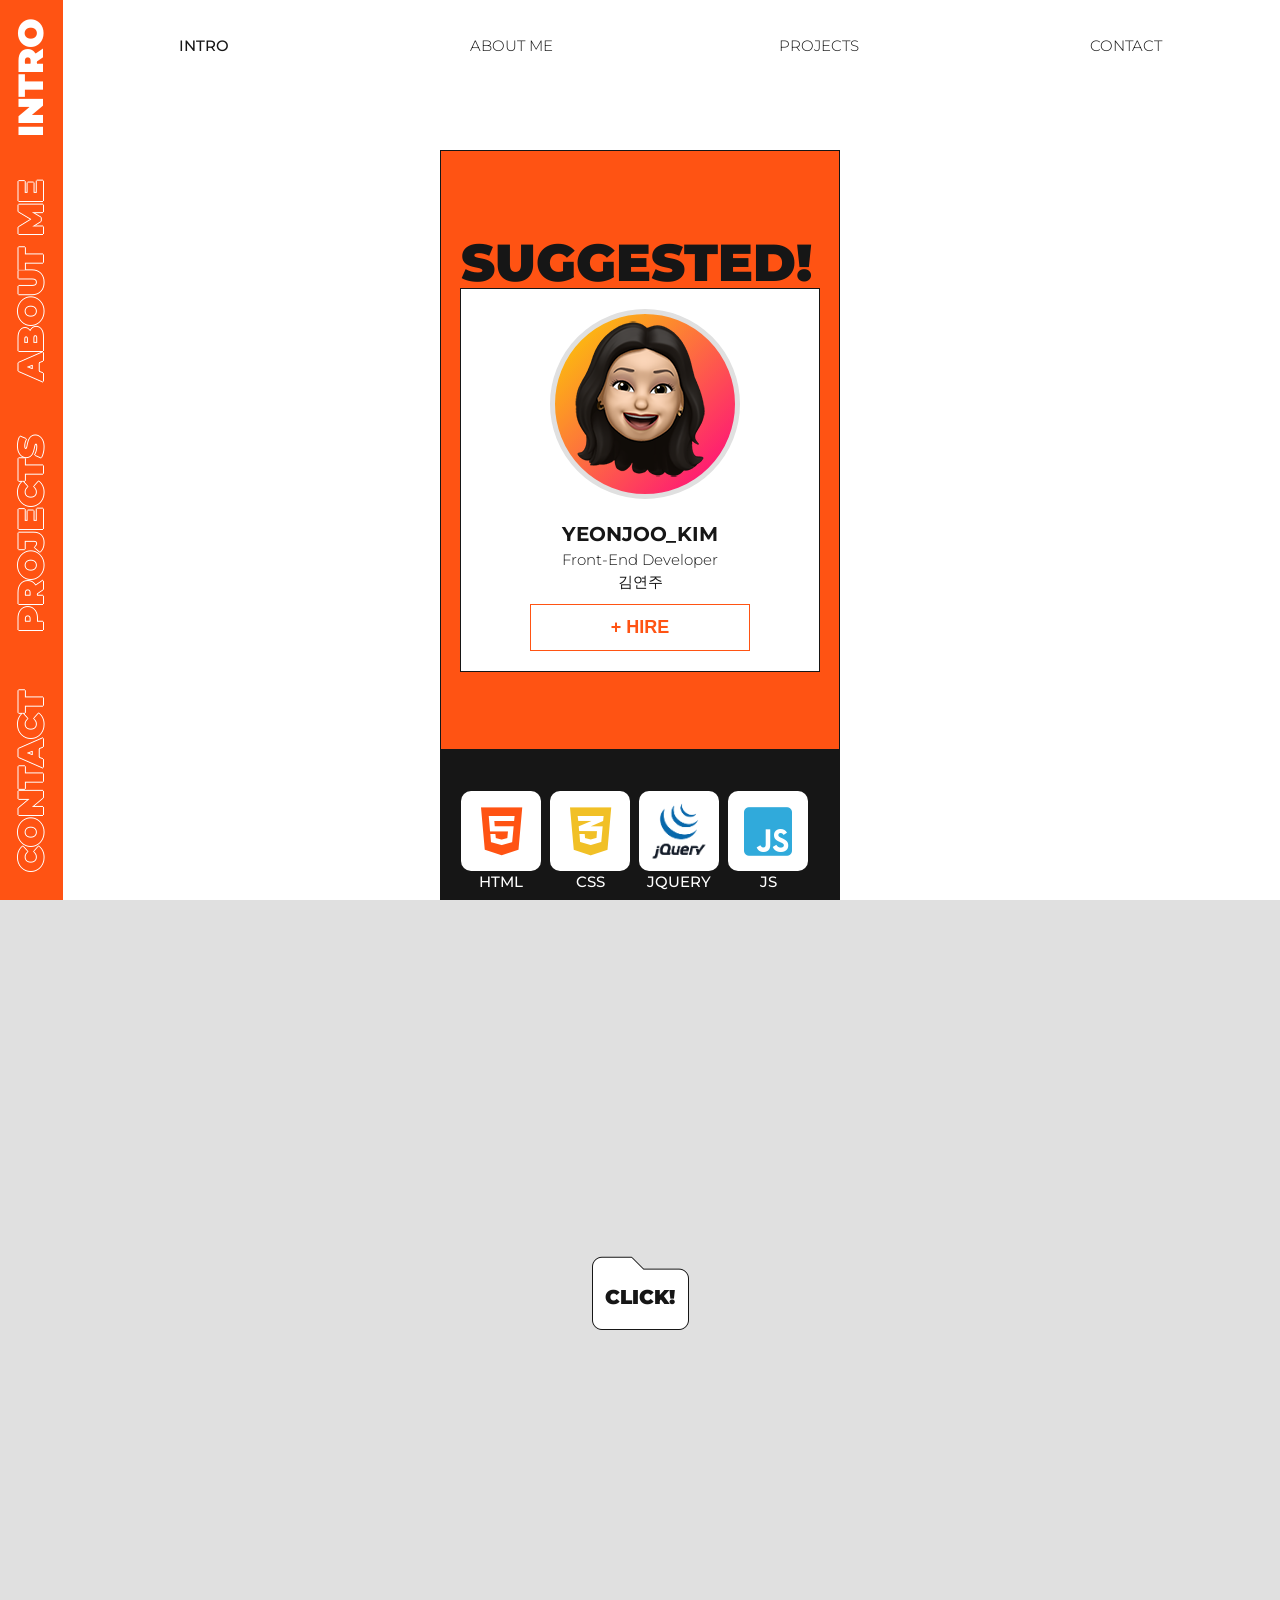
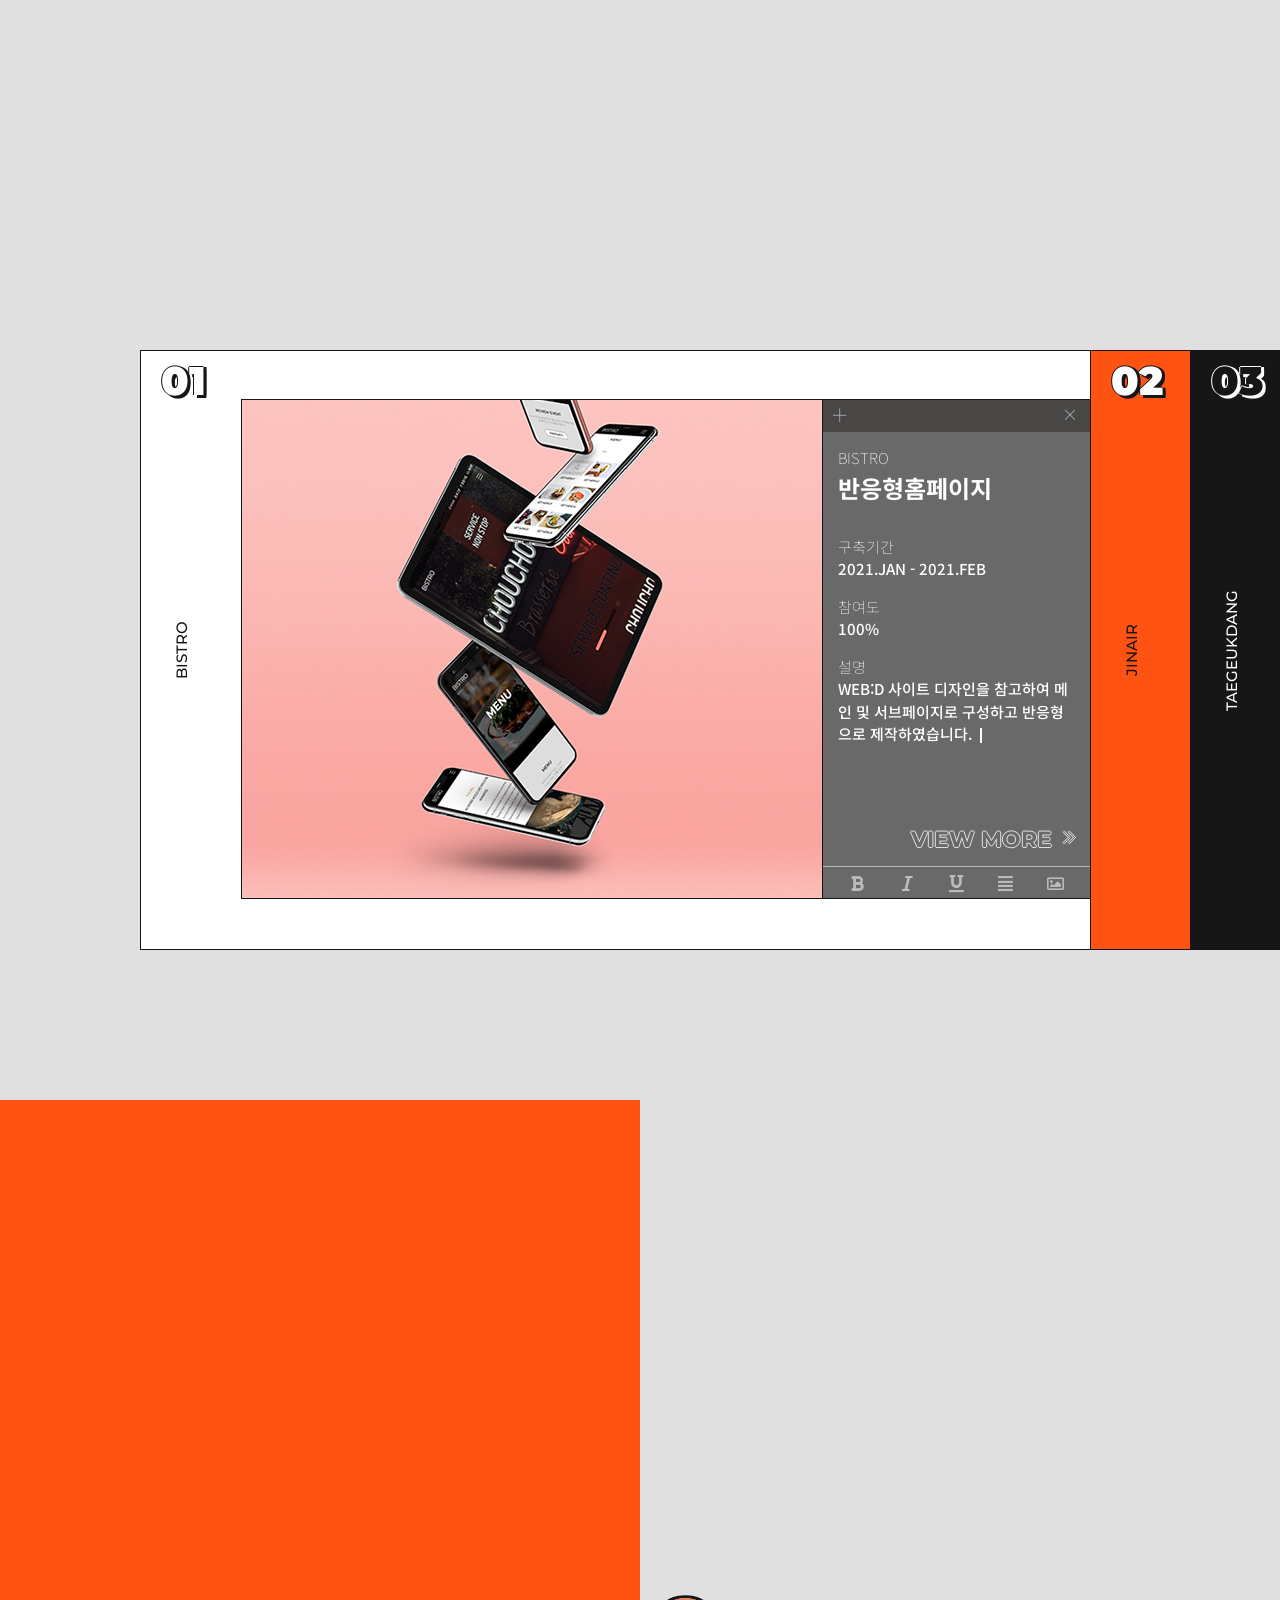
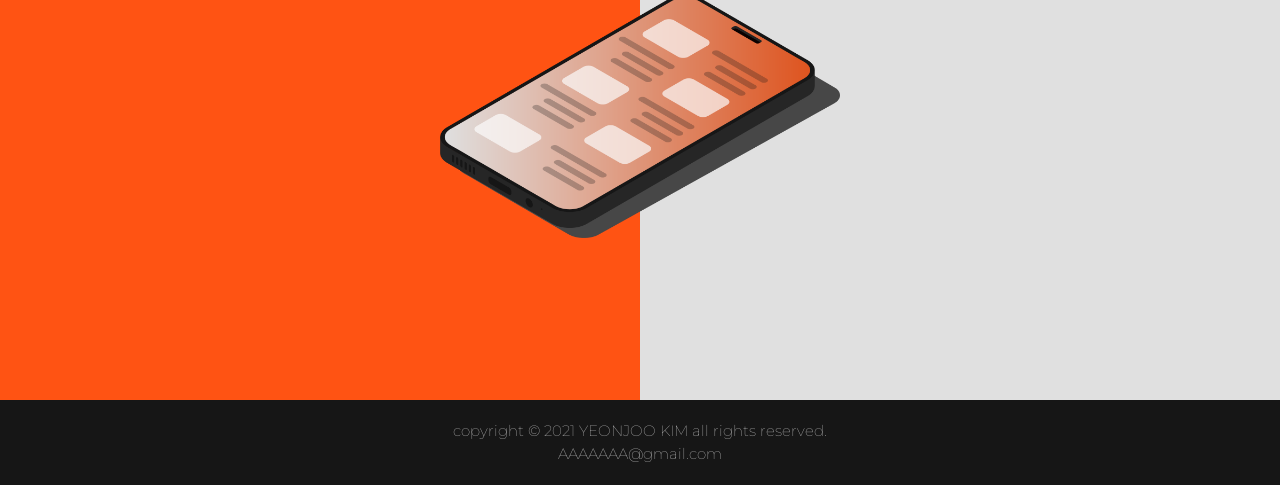
==== index.html @ 312249ab "ver 2.1" ====
<!DOCTYPE html>
<html lang="ko">

<head>
    <meta charset="UTF-8">
    <meta name="viewport" content="width=device-width, initial-scale=1.0">
    <title>Yeonjoo's RESUME</title>
    <link rel="stylesheet" href="https://use.fontawesome.com/releases/v5.7.0/css/all.css">
    <link rel="stylesheet" href="css/linea_icon.css">
    <link rel="stylesheet" href="./css/reset.css">
    <link rel="stylesheet" href="./css/slick.css">
    <link rel="stylesheet" href="./css/animate.css">
    <link rel="stylesheet" href="./css/index.css">
    <link rel="stylesheet" href="./css/rowindex.css">
    <script src="./js/jquery-1.12.4.min.js"></script>
    <script src="./js/slick.min.js"></script>
    <script src="js/jquery.mousewheel.min.js"></script>
</head>
<!-- https://www.w3schools.com/cssref/css3_pr_flex-direction.asp 참고 -->
<body>
    <div class="wrap">
        <div class="skip"><a href="#section">본문 바로가기</a></div>
        <header id="header">
            <div id="sidenav">
                <a href="#none"><span>CONTACT</span><span>PROJECTS</span><span>ABOUT ME</span><span class="on">INTRO</span></a>
            </div>
            <nav id="nav">
                <ul>
                    <li><a href="#contact">CONTACT</a></li>
                    <li><a href="#projects">PROJECTS</a></li>
                    <li><a href="#aboutme">ABOUT ME</a></li>
                    <li class="on"><a href="#intro">INTRO</a></li>
                </ul>
            </nav>
        </header>
        <section id="section">
            <article class="section intro">
                <div class="slide_group">
                    <div class="slide slide1">
                        <div class="bg">
                            <div class="contents">
                                <p>SUGGESTED!</p>
                                <h1>
                                    <a href="#none">
                                        <img class="img1" src="./img/imoji03_180px.png" alt="">
                                    </a>
                                </h1>
                                <div class="txt">
                                    <h2>YEONJOO_KIM</h2>
                                    <p>Front-End Developer</p>
                                    <p>김연주</p>
                                    <button>+ HIRE</button>
                                </div>
                            </div>
                        </div>
                    </div>
                    <div class="slide slide2">
                        <div class="bg">
                            <div class="contents">
                                <ul class="program">
                                    <li><i class="fab fa-html5"></i><span>HTML</span></li>
                                    <li><i class="fab fa-css3-alt"></i><span>CSS</span></li>
                                    <li><img src="img/jquery.png" alt=""><span>JQUERY</span></li>
                                    <li><i class="fab fa-js-square"></i><span>JS</span></li>
                                    <li><i class="fab fa-react"></i><span>React</span></li>
                                </ul>
                                <div class="ask">
                                    <h2>무엇이든 물어보세요!</h2>
                                    <p>어떤 프로그램 사용하시나요?</p>
                                </div>
                                <div class="design">
                                    <p><span>Ps</span><span>Ai</span><span>3d max</span><span>Auto CAD</span></p>
                                </div>
                            </div>
                        </div>
                    </div>
                    <div class="slide slide3">
                        <div class="bg">
                            <div class="contents cf">
                                <p class="p1"><i class="fas fa-chevron-left"></i>오픈채팅방<i class="fas fa-bars"></i></p>
                                <p class="date"></p>
                                <p class="p2"><span>게스트님</span>이 입장하셨습니다.</p>
                                <div class="outer outer1 cf">
                                    <div class="h2"><i class="fas fa-user-circle"></i></div>
                                    <div class="question">
                                        <p>'김연주'의 tmi는?</p>
                                    </div>
                                </div>
                                <div class="outer outer2 cf">
                                    <div class="answer">
                                        <p>mbti는 'ENTJ' 입니다.</p>
                                        <p>뉴질랜드 워킹홀리데이 1년 경험</p>
                                        <p>태국 교환학생 약 1년 경험 </p>
                                        <p>다양한 자격증 보유 중 입니다 :)</p>
                                    </div>
                                </div>
                                <img src="./img/imoji02.png" alt="">
                                <div class="bbox"><i class="far fa-plus-square"></i><div></div></div>
                            </div>
                        </div>
                    </div>
                </div>
            </article>
            <article class="section aboutme">
                <div class="outer">
                    <button class="folder"><i class="fas fa-folder"></i><span>CLICK!</spa></button>
                    <div class="browbox">
                        <div class="info">
                            <div class="text">
                                <h2><i class="fas fa-search"></i>안녕하세요. <span>김연주</span>입니다.</h2>
                                <div class="txtdown">
                                    <p><i class="fas fa-search"></i>Front-End Developer</p>
                                    <p><i class="fas fa-search"></i>서울시 은평구</p>
                                    <p><i class="fas fa-search"></i>yeonjoo8231@naver.com</p>
                                </div>
                            </div>
                        </div>
                        <div class="skills">
                            <div class="topdot">
                                <i class="fas fa-circle"></i><i class="fas fa-circle"></i><i class="fas fa-circle"></i>
                            </div>
                            <div class="dpskill">
                                <div class="design cf">
                                    <h2><i class="icon-arrows_down"></i><span>디자인</span> 프로그램 스킬(4)<p class="line"></p></h2>
                                    <div class="ps">
                                        <div class="dlogo">Ps</div>
                                        <div>
                                            <span>Photoshop</span>
                                            <p>90%</p>
                                        </div>
                                    </div>
                                    <div class="ai">
                                        <div class="dlogo">Ai</div>
                                        <div>
                                            <span>Illustrator</span>
                                            <p>80%</p>
                                        </div>
                                    </div>
                                    <div class="max">
                                        <div class="dlogo">3</div>
                                        <div>
                                            <span>3ds max</span>
                                            <p>90%</p>
                                        </div>
                                    </div>
                                    <div class="cad">
                                        <div class="dlogo">A</div>
                                        <div>
                                            <span>Auto cad</span>
                                            <p>70%</p>
                                        </div>
                                    </div>
                                    
                                </div>
                                <div class="proskill ">
                                    <h2><i class="icon-arrows_down"></i><span>코딩</span> 프로그램 스킬(5)<p class="line"></p></h2>
                                    <div class="html cf">
                                        <p>HTML</p>
                                        <div class="score">
                                            <div class="myscore"></div>
                                        </div>
                                    </div>
                                    <div class="css cf">
                                        <p>CSS</p>
                                        <div class="score">
                                            <div class="myscore"></div>
                                        </div>
                                    </div>
                                    <div class="javascript cf">
                                        <p>Java Script</p>
                                        <div class="score">
                                            <div class="myscore"></div>
                                        </div>
                                    </div>
                                    <div class="jquery cf">
                                        <p>JQUERY</p>
                                        <div class="score">
                                            <div class="myscore"></div>
                                        </div>
                                    </div>
                                    <div class="react cf">
                                        <p>React</p>
                                        <div class="score">
                                            <div class="myscore"></div>
                                        </div>
                                    </div>
                                </div>
                            </div>
                        </div>
                        <div class="edu">
                            <div class="topdot">
                                <i class="fas fa-circle"></i><i class="fas fa-circle"></i><i class="fas fa-circle"></i>
                            </div>
                            <div class="excontent cf">
                                <div class="exicons">
                                    <i class="fas fa-mouse-pointer"></i>
                                    <i class="fas fa-pen-nib"></i>
                                    <i class="fas fa-text-height"></i>
                                    <i class="fas fa-eraser"></i>
                                </div>
                                <div class="exlayer">
                                    <h2>EXPERIENCE</h2>
                                    <ul class="exlist">
                                        <li><i class="far fa-eye"></i>2019.APR-19.OCT | 프리랜서디자이너</li>
                                        <li><i class="far fa-eye"></i>2017.MAY-19.APR | 전시디자인회사</li>
                                        <li><i class="far fa-eye"></i>2016.JAN-17.APR | 전시디자인회사</li>
                                        <li><i class="far fa-eye"></i>2011.MAR-15.DEC | 사진관</li>
                                        <li><i class="far fa-eye"></i> </li>
                                    </ul>
                                </div>
                            </div>
                        </div>
                        <div class="exper">
                            <div class="topdot">
                                <i class="fas fa-circle"></i><i class="fas fa-circle"></i><i class="fas fa-circle"></i>
                            </div>
                            <div class="edcont">
                                <div class="ed1">
                                    <p><i class="fas fa-desktop ileft"></i>Desktop<i class="fas fa-caret-right iright"></i></p>
                                    <p><i class="far fa-file ileft"></i>Document<i class="fas fa-caret-right iright"></i></p>
                                    <p><i class="fas fa-arrow-circle-down ileft"></i>Downloads<i class="fas fa-caret-right iright"></i></p>
                                </div>
                                <div class="ed2">
                                    <p class="on"><i class="fas fa-folder ileft"></i>License<i class="fas fa-caret-right iright"></i></p>
                                    <p><i class="fas fa-folder ileft"></i>Education<i class="fas fa-caret-right iright"></i></p>
                                </div>
                                <div class="ed">
                                    <div class="active">
                                        <i class="fas fa-folder"></i>
                                        <h2>자격증</h2>
                                        <div class="edtxt">
                                            <p>2021-04-30<span>웹디자인기능사</span></p>
                                            <p>2015-12-18<span>실내건축기사</span></p>
                                            <p>2014-12-26<span>전산응용건축제도기능사</span></p>
                                            <p>2011-08-26<span>GTQ포토샵 1급</span></p>
                                        </div>
                                    </div>
                                    <div class="">
                                        <i class="fas fa-folder"></i>
                                        <h2>교육과정</h2>
                                        <div class="edtxt">
                                            <p>2021-05-26<span>UI/UX디자인 웹퍼블리셔&프론트엔트 개발자 양성과정</span></p>
                                            <!-- <p>2020-03-02<span>NZLC</span></p> -->
                                            <p>2016-02-14<span>환경디자인학 학사</span></p>
                                            <!-- <p>2014-06-14<span>태국</span></p> -->
                                        </div>
                                    </div>
                                </div>
                            </div>
                        </div>
                    </div>
                </div>
            </article>
            <article class="section projects">
                <div class="proout">
                    <div class="slide_group2">
                        <div class="slide">
                            <div class="imgbox cf">
                                <h2>01</h2>
                                <p class="rocation">BISTRO</p>
                                <div class="proimg cf">
                                    <a href="https://yeonjoo8231.github.io/bistro/."><img src="./img/project1.jpg" alt=""></a>
                                    <div class="protxt">
                                        <div class="protop">
                                            <i class="icon-arrows_plus"></i>
                                            <i class="icon-arrows_remove"></i>
                                        </div>
                                        <div class="procont">
                                            <div>
                                                <span>BISTRO</span>
                                                <h3>반응형홈페이지</h3>
                                            </div>
                                            <div>
                                                <span>구축기간</span>
                                                <p>2021.JAN - 2021.FEB</p>
                                            </div>
                                            <div>
                                                <span>참여도</span>
                                                <p>100%</p>
                                            </div>
                                            <div>
                                                <span>설명</span>
                                                <p class="proex">WEB:D 사이트 디자인을 참고하여 메인 및 서브페이지로 구성하고 반응형으로 제작하였습니다.</p>
                                            </div>
                                            <a href="https://yeonjoo8231.github.io/bistro/.">VIEW MORE <i class="icon-arrows_right_double-31"></i></a>
                                        </div>
                                        <div class="probtm">
                                            <i class="fas fa-bold"></i><i class="fas fa-italic"></i><i class="fas fa-underline"></i><i class="fas fa-align-justify"></i><i class="far fa-image"></i>
                                        </div>
                                    </div>
                                </div>
                            </div>
                        </div>
                        <div class="slide">
                            <div class="imgbox cf">
                                <h2>02</h2>
                                <p class="rocation">JINAIR</p>
                                <div class="proimg">
                                    <a href="https://yeonjoo8231.github.io/jinair/"><img src="./img/project2.jpg" alt=""></a>
                                    <div class="protxt">
                                        <div class="protop">
                                            <i class="icon-arrows_plus"></i>
                                            <i class="icon-arrows_remove"></i>
                                        </div>
                                        <div class="procont">
                                            <div>
                                                <span>JINAIR</span>
                                                <h3>홈페이지 리뉴얼</h3>
                                            </div>
                                            <div>
                                                <span>구축기간</span>
                                                <p>2021.MAR</p>
                                            </div>
                                            <div>
                                                <span>참여도</span>
                                                <p>100%</p>
                                            </div>
                                            <div>
                                                <span>설명</span>
                                                <p class="proex">PC사이즈로 기존 진에어홈페이지보다 레이아웃을 정돈하여 리뉴얼하여 메인페이지를 제작하였습니다.</p>
                                            </div>
                                            <a href="https://yeonjoo8231.github.io/jinair/">VIEW MORE <i class="icon-arrows_right_double-31"></i></a>
                                        </div>
                                        <div class="probtm">
                                            <i class="fas fa-bold"></i><i class="fas fa-italic"></i><i class="fas fa-underline"></i><i class="fas fa-align-justify"></i><i class="far fa-image"></i>
                                        </div>
                                    </div>
                                </div>
                            </div>
                        </div>
                        <div class="slide">
                            <div class="imgbox cf">
                                <h2>03</h2>
                                <p class="rocation">TAEGEUKDANG</p>
                                <div class="proimg">
                                    <a href="https://yeonjoo8231.github.io/taegeuk/"><img src="./img/project3.jpg" alt=""></a>
                                    <div class="protxt">
                                        <div class="protop">
                                            <i class="icon-arrows_plus"></i>
                                            <i class="icon-arrows_remove"></i>
                                        </div>
                                        <div class="procont">
                                            <div>
                                                <span>TAEGEUKDANG</span>
                                                <h3>홈페이지 리뉴얼</h3>
                                            </div>
                                            <div>
                                                <span>구축기간</span>
                                                <p>2021.APR</p>
                                            </div>
                                            <div>
                                                <span>참여도</span>
                                                <p>100%</p>
                                            </div>
                                            <div>
                                                <span>설명</span>
                                                <p class="proex">PC사이즈로 기존 진에어홈페이지보다 레이아웃을 정돈하여 리뉴얼하여 메인페이지를 제작하였습니다.</p>
                                            </div>
                                            <a href="https://yeonjoo8231.github.io/taegeuk/">VIEW MORE <i class="icon-arrows_right_double-31"></i></a>
                                        </div>
                                        <div class="probtm">
                                            <i class="fas fa-bold"></i><i class="fas fa-italic"></i><i class="fas fa-underline"></i><i class="fas fa-align-justify"></i><i class="far fa-image"></i>
                                        </div>
                                    </div>
                                </div>
                            </div>   
                        </div>
                        <div class="slide">
                            <div class="imgbox cf">
                                <h2>04</h2>
                                <p class="rocation">TODAY,ZERO</p>
                                <div class="proimg">
                                    <a href="http://yeonjoo2161.dothome.co.kr"><img src="./img/project4.jpg" alt=""></a>
                                    <div class="protxt">
                                        <div class="protop">
                                            <i class="icon-arrows_plus"></i>
                                            <i class="icon-arrows_remove"></i>
                                        </div>
                                        <div class="procont">
                                            <div>
                                                <span>TODAY,ZERO</span>
                                                <h3>모바일앱 구현</h3>
                                            </div>
                                            <div>
                                                <span>구축기간</span>
                                                <p>2021.MAR - 2021.APR</p>
                                            </div>
                                            <div>
                                                <span>참여도</span>
                                                <p>100%</p>
                                            </div>
                                            <div>
                                                <span>설명</span>
                                                <p class="proex">모바일사이즈로 PHP문법을 사용하여 메인 및 서브페이지로 구성하고 JSON파일을 이용하여 제작하였습니다.</p>
                                            </div>
                                            <a href="http://yeonjoo2161.dothome.co.kr">VIEW MORE <i class="icon-arrows_right_double-31"></i></a>
                                        </div>
                                        <div class="probtm">
                                            <i class="fas fa-bold"></i><i class="fas fa-italic"></i><i class="fas fa-underline"></i><i class="fas fa-align-justify"></i><i class="far fa-image"></i>
                                        </div>
                                    </div>
                                </div>
                            </div>
                        </div>
                        <div class="slide">
                            <div class="imgbox cf">
                                <h2>05</h2>
                                <p class="rocation">TITLE</p>
                                <div class="proimg">
                                    <img src="./img/project1.jpg" alt="">
                                    <div class="protxt">
                                        <div class="protop">
                                            <i class="icon-arrows_plus"></i>
                                            <i class="icon-arrows_remove"></i>
                                        </div>
                                        <div class="procont">
                                            <div>
                                                <span>프로젝트명</span>
                                                <h3>리액트 구현</h3>
                                            </div>
                                            <div>
                                                <span>구축기간</span>
                                                <p>2021.MAY</p>
                                            </div>
                                            <div>
                                                <span>참여도</span>
                                                <p>100%</p>
                                            </div>
                                            <div>
                                                <span>설명</span>
                                                <p class="proex">PC사이즈로 페이지를 리액트로 제작하였습니다.</p>
                                            </div>
                                            <a href="www.naver.com">VIEW MORE <i class="icon-arrows_right_double-31"></i></a>
                                        </div>
                                        <div class="probtm">
                                            <i class="fas fa-bold"></i><i class="fas fa-italic"></i><i class="fas fa-underline"></i><i class="fas fa-align-justify"></i><i class="far fa-image"></i>
                                        </div>
                                    </div>
                                </div>
                            </div>
                        </div>
                        <div class="slide">
                            <div class="imgbox cf">
                                <h2>06</h2>
                                <p class="rocation">PORTFOLIO</p>
                                <div class="proimg">
                                    <a href="https://yeonjoo8231.github.io/2021resume/"><img src="./img/project6.jpg" alt=""></a>
                                    <div class="protxt">
                                        <div class="protop">
                                            <i class="icon-arrows_plus"></i>
                                            <i class="icon-arrows_remove"></i>
                                        </div>
                                        <div class="procont">
                                            <div>
                                                <span>PORTFOLIO</span>
                                                <h3>포트폴리오 페이지</h3>
                                            </div>
                                            <div>
                                                <span>구축기간</span>
                                                <p>2021.JAN - 2021.FEB</p>
                                            </div>
                                            <div>
                                                <span>참여도</span>
                                                <p>100%</p>
                                            </div>
                                            <div>
                                                <span>설명</span>
                                                <p class="proex">포트폴리오 사이트로 원페이지로 구성하여 제작하였습니다.</p>
                                            </div>
                                            <a href="https://yeonjoo8231.github.io/2021resume/">VIEW MORE <i class="icon-arrows_right_double-31"></i></a>
                                        </div>
                                        <div class="probtm">
                                            <i class="fas fa-bold"></i><i class="fas fa-italic"></i><i class="fas fa-underline"></i><i class="fas fa-align-justify"></i><i class="far fa-image"></i>
                                        </div>
                                    </div>
                                </div>
                            </div>
                        </div>

                    </div>

                </div>
            </article>
            <article class="section contact">
                <div class="row">
                    <div class="box">
                        <div class="contxt">
                            <div><img src="img/imoji01.png" alt=""></div>
                            <div>
                                <h2>CONTACT</h2>
                                <span>EMAIL</span>
                                <P>yeonjoo8231@naver.com</P>
                                <span>MOBILE</span>
                                <P>010-9487-1128</P>
                            </div>
                        </div>
                        <div>
                            <img src="img/mobile1-01.png" alt="">
                            <img src="img/mobile-01.png" alt="">
                        </div>
                    </div>
                </div>
            </article>
        </section>
        <footer id="footer">
            <div class="copy">
                copyright © 2021 YEONJOO KIM all rights reserved. <br>
                AAAAAAA@gmail.com
            </div>
        </footer>
    </div>
    <script src="./js/index.js"></script>
</body>

</html>
---- css/linea_icon.css ----
@font-face {
 font-family: 'icomoon';
 src: url('fonts/icomoon.eot');
}
@font-face {
 font-family: 'icomoon';
 src: url([data-uri]) format('truetype');
 font-weight: normal;
 font-style: normal;
}
[class^="icon-"], [class*=" icon-"] {
 font-family: 'icomoon';
 speak: none;
 font-style: normal;
 font-weight: normal;
 font-variant: normal;
 text-transform: none;
 line-height: 1;
 /* Better Font Rendering =========== */
 -webkit-font-smoothing: antialiased;
 -moz-osx-font-smoothing: grayscale;
}
.icon-adjustments:before {
 content: "\e92d";
}
.icon-alarmclock:before {
 content: "\e92e";
}
.icon-anchor:before {
 content: "\e92f";
}
.icon-aperture:before {
 content: "\e930";
}
.icon-attachments:before {
 content: "\e931";
}
.icon-bargraph:before {
 content: "\e932";
}
.icon-basket:before {
 content: "\e933";
}
.icon-beaker:before {
 content: "\e934";
}
.icon-bike:before {
 content: "\e935";
}
.icon-book-open:before {
 content: "\e936";
}
.icon-briefcase2:before {
 content: "\e937";
}
.icon-browser2:before {
 content: "\e938";
}
.icon-calendar:before {
 content: "\e939";
}
.icon-camera:before {
 content: "\e93a";
}
.icon-caution:before {
 content: "\e93b";
}
.icon-chat:before {
 content: "\e93c";
}
.icon-circle-compass:before {
 content: "\e93d";
}
.icon-clipboard:before {
 content: "\e93e";
}
.icon-clock2:before {
 content: "\e93f";
}
.icon-cloud:before {
 content: "\e940";
}
.icon-compass:before {
 content: "\e941";
}
.icon-desktop:before {
 content: "\e942";
}
.icon-dial:before {
 content: "\e943";
}
.icon-document:before {
 content: "\e944";
}
.icon-documents:before {
 content: "\e945";
}
.icon-download:before {
 content: "\e946";
}
.icon-dribbble:before {
 content: "\e947";
}
.icon-edit:before {
 content: "\e948";
}
.icon-envelope:before {
 content: "\e949";
}
.icon-expand:before {
 content: "\e94a";
}
.icon-facebook:before {
 content: "\e94b";
}
.icon-flag:before {
 content: "\e94c";
}
.icon-focus:before {
 content: "\e94d";
}
.icon-gears:before {
 content: "\e94e";
}
.icon-genius:before {
 content: "\e94f";
}
.icon-gift:before {
 content: "\e950";
}
.icon-global:before {
 content: "\e951";
}
.icon-globe2:before {
 content: "\e952";
}
.icon-googleplus:before {
 content: "\e953";
}
.icon-grid:before {
 content: "\e954";
}
.icon-happy:before {
 content: "\e955";
}
.icon-hazardous:before {
 content: "\e956";
}
.icon-heart2:before {
 content: "\e957";
}
.icon-hotairballoon:before {
 content: "\e958";
}
.icon-hourglass:before {
 content: "\e959";
}
.icon-key:before {
 content: "\e95a";
}
.icon-laptop2:before {
 content: "\e95b";
}
.icon-layers:before {
 content: "\e95c";
}
.icon-lifesaver:before {
 content: "\e95d";
}
.icon-lightbulb:before {
 content: "\e95e";
}
.icon-linegraph:before {
 content: "\e95f";
}
.icon-linkedin:before {
 content: "\e960";
}
.icon-lock:before {
 content: "\e961";
}
.icon-magnifying-glass:before {
 content: "\e962";
}
.icon-map-pin:before {
 content: "\e963";
}
.icon-map:before {
 content: "\e964";
}
.icon-megaphone:before {
 content: "\e965";
}
.icon-mic:before {
 content: "\e966";
}
.icon-mobile:before {
 content: "\e967";
}
.icon-newspaper:before {
 content: "\e968";
}
.icon-notebook:before {
 content: "\e969";
}
.icon-paintbrush:before {
 content: "\e96a";
}
.icon-paperclip:before {
 content: "\e96b";
}
.icon-pencil:before {
 content: "\e96c";
}
.icon-phone:before {
 content: "\e96d";
}
.icon-picture:before {
 content: "\e96e";
}
.icon-pictures:before {
 content: "\e96f";
}
.icon-piechart:before {
 content: "\e970";
}
.icon-presentation:before {
 content: "\e971";
}
.icon-pricetags:before {
 content: "\e972";
}
.icon-printer2:before {
 content: "\e973";
}
.icon-profile-female:before {
 content: "\e974";
}
.icon-profile-male:before {
 content: "\e975";
}
.icon-puzzle:before {
 content: "\e976";
}
.icon-quote:before {
 content: "\e977";
}
.icon-recycle:before {
 content: "\e978";
}
.icon-refresh2:before {
 content: "\e979";
}
.icon-ribbon:before {
 content: "\e97a";
}
.icon-rss:before {
 content: "\e97b";
}
.icon-sad:before {
 content: "\e97c";
}
.icon-scissors:before {
 content: "\e97d";
}
.icon-scope:before {
 content: "\e97e";
}
.icon-search:before {
 content: "\e97f";
}
.icon-shield:before {
 content: "\e980";
}
.icon-speedometer:before {
 content: "\e981";
}
.icon-strategy:before {
 content: "\e982";
}
.icon-streetsign:before {
 content: "\e983";
}
.icon-tablet:before {
 content: "\e984";
}
.icon-telescope:before {
 content: "\e985";
}
.icon-toolbox:before {
 content: "\e986";
}
.icon-tools:before {
 content: "\e987";
}
.icon-tools2:before {
 content: "\e988";
}
.icon-traget:before {
 content: "\e989";
}
.icon-trophy:before {
 content: "\e98a";
}
.icon-tumblr:before {
 content: "\e98b";
}
.icon-twitter:before {
 content: "\e98c";
}
.icon-upload:before {
 content: "\e98d";
}
.icon-video:before {
 content: "\e98e";
}
.icon-wallet:before {
 content: "\e98f";
}
.icon-wine:before {
 content: "\e990";
}
.icon-apartment_building:before {
 content: "\e8cc";
}
.icon-architectural_pen:before {
 content: "\e8cd";
}
.icon-backpack:before {
 content: "\e8ce";
}
.icon-bomb:before {
 content: "\e8cf";
}
.icon-book_download:before {
 content: "\e8d0";
}
.icon-book:before {
 content: "\e8d1";
}
.icon-briefcase:before {
 content: "\e8d2";
}
.icon-browser:before {
 content: "\e8d3";
}
.icon-buffet_tray:before {
 content: "\e8d4";
}
.icon-camera_photo:before {
 content: "\e8d5";
}
.icon-camera_video:before {
 content: "\e8d6";
}
.icon-cap_chef:before {
 content: "\e8d7";
}
.icon-cap_crown:before {
 content: "\e8d8";
}
.icon-cap_hat:before {
 content: "\e8d9";
}
.icon-car_carrer:before {
 content: "\e8da";
}
.icon-cart_down:before {
 content: "\e8db";
}
.icon-cart_up:before {
 content: "\e8dc";
}
.icon-chair_sofa:before {
 content: "\e8dd";
}
.icon-clock:before {
 content: "\e8de";
}
.icon-coffee_blander:before {
 content: "\e8df";
}
.icon-color_plate:before {
 content: "\e8e0";
}
.icon-comment_favorite:before {
 content: "\e8e1";
}
.icon-comment_with_dot:before {
 content: "\e8e2";
}
.icon-computer_duel:before {
 content: "\e8e3";
}
.icon-computer_imac_slim:before {
 content: "\e8e4";
}
.icon-computer_imac_thick:before {
 content: "\e8e5";
}
.icon-computer_monitor:before {
 content: "\e8e6";
}
.icon-coverage:before {
 content: "\e8e7";
}
.icon-crop:before {
 content: "\e8e8";
}
.icon-dashboard_meter:before {
 content: "\e8e9";
}
.icon-database:before {
 content: "\e8ea";
}
.icon-device_ipad:before {
 content: "\e8eb";
}
.icon-device_iphone:before {
 content: "\e8ec";
}
.icon-device_ipod_earphone:before {
 content: "\e8ed";
}
.icon-device_ipod_headphone:before {
 content: "\e8ee";
}
.icon-device_ipod_nano:before {
 content: "\e8ef";
}
.icon-diary:before {
 content: "\e8f0";
}
.icon-envelope_back:before {
 content: "\e8f1";
}
.icon-equalizer:before {
 content: "\e8f2";
}
.icon-gear_wheel:before {
 content: "\e8f3";
}
.icon-glass_coffee:before {
 content: "\e8f4";
}
.icon-glass_juice:before {
 content: "\e8f5";
}
.icon-globe:before {
 content: "\e8f6";
}
.icon-grid_line:before {
 content: "\e8f7";
}
.icon-hand_bag:before {
 content: "\e8f8";
}
.icon-handbag:before {
 content: "\e8f9";
}
.icon-head_phone:before {
 content: "\e8fa";
}
.icon-heart:before {
 content: "\e8fb";
}
.icon-home:before {
 content: "\e8fc";
}
.icon-hot_dog:before {
 content: "\e8fd";
}
.icon-ice_cream:before {
 content: "\e8fe";
}
.icon-ink_feather:before {
 content: "\e8ff";
}
.icon-input_injection:before {
 content: "\e900";
}
.icon-jar_drop:before {
 content: "\e901";
}
.icon-laptop_mac_book:before {
 content: "\e902";
}
.icon-laptop:before {
 content: "\e903";
}
.icon-link:before {
 content: "\e904";
}
.icon-lock_close:before {
 content: "\e905";
}
.icon-lock_open:before {
 content: "\e906";
}
.icon-magic_wand:before {
 content: "\e907";
}
.icon-magnet:before {
 content: "\e908";
}
.icon-mail_envelope:before {
 content: "\e909";
}
.icon-map_pointer:before {
 content: "\e90a";
}
.icon-multiple_paper:before {
 content: "\e90b";
}
.icon-mustache:before {
 content: "\e90c";
}
.icon-paint_brush_wall_roller:before {
 content: "\e90d";
}
.icon-paint_brush:before {
 content: "\e90e";
}
.icon-paper_pencil:before {
 content: "\e90f";
}
.icon-pen_fountain:before {
 content: "\e910";
}
.icon-pen_point_rounded:before {
 content: "\e911";
}
.icon-pen_point:before {
 content: "\e912";
}
.icon-photo_frame:before {
 content: "\e913";
}
.icon-pot_fire:before {
 content: "\e914";
}
.icon-printer:before {
 content: "\e915";
}
.icon-refresh:before {
 content: "\e916";
}
.icon-remote:before {
 content: "\e917";
}
.icon-seal:before {
 content: "\e918";
}
.icon-shield_plus:before {
 content: "\e919";
}
.icon-shoes:before {
 content: "\e91a";
}
.icon-skull:before {
 content: "\e91b";
}
.icon-smile_emoticon:before {
 content: "\e91c";
}
.icon-sound_note:before {
 content: "\e91d";
}
.icon-sound_recorder:before {
 content: "\e91e";
}
.icon-spoon_fork:before {
 content: "\e91f";
}
.icon-square_anchor_point:before {
 content: "\e920";
}
.icon-support_tools:before {
 content: "\e921";
}
.icon-support_underwater:before {
 content: "\e922";
}
.icon-target_arrow:before {
 content: "\e923";
}
.icon-tea_pot:before {
 content: "\e924";
}
.icon-television_remote:before {
 content: "\e925";
}
.icon-tools_creative:before {
 content: "\e926";
}
.icon-tools_measurement:before {
 content: "\e927";
}
.icon-trash:before {
 content: "\e928";
}
.icon-tube_measurement:before {
 content: "\e929";
}
.icon-umbralla:before {
 content: "\e92a";
}
.icon-user_comment:before {
 content: "\e92b";
}
.icon-user:before {
 content: "\e92c";
}
.icon-arrows_anticlockwise_dashed:before {
 content: "\e600";
}
.icon-arrows_anticlockwise:before {
 content: "\e601";
}
.icon-arrows_button_down:before {
 content: "\e602";
}
.icon-arrows_button_off:before {
 content: "\e603";
}
.icon-arrows_button_on:before {
 content: "\e604";
}
.icon-arrows_button_up:before {
 content: "\e605";
}
.icon-arrows_check:before {
 content: "\e606";
}
.icon-arrows_circle_check:before {
 content: "\e607";
}
.icon-arrows_circle_down:before {
 content: "\e608";
}
.icon-arrows_circle_downleft:before {
 content: "\e609";
}
.icon-arrows_circle_downright:before {
 content: "\e60a";
}
.icon-arrows_circle_left:before {
 content: "\e60b";
}
.icon-arrows_circle_minus:before {
 content: "\e60c";
}
.icon-arrows_circle_plus:before {
 content: "\e60d";
}
.icon-arrows_circle_remove:before {
 content: "\e60e";
}
.icon-arrows_circle_right:before {
 content: "\e60f";
}
.icon-arrows_circle_up:before {
 content: "\e610";
}
.icon-arrows_circle_upleft:before {
 content: "\e611";
}
.icon-arrows_circle_upright:before {
 content: "\e612";
}
.icon-arrows_clockwise_dashed:before {
 content: "\e613";
}
.icon-arrows_clockwise:before {
 content: "\e614";
}
.icon-arrows_compress:before {
 content: "\e615";
}
.icon-arrows_deny:before {
 content: "\e616";
}
.icon-arrows_diagonal:before {
 content: "\e617";
}
.icon-arrows_diagonal2:before {
 content: "\e618";
}
.icon-arrows_down_double-34:before {
 content: "\e619";
}
.icon-arrows_down:before {
 content: "\e61a";
}
.icon-arrows_downleft:before {
 content: "\e61b";
}
.icon-arrows_downright:before {
 content: "\e61c";
}
.icon-arrows_drag_down_dashed:before {
 content: "\e61d";
}
.icon-arrows_drag_down:before {
 content: "\e61e";
}
.icon-arrows_drag_horiz:before {
 content: "\e61f";
}
.icon-arrows_drag_left_dashed:before {
 content: "\e620";
}

.icon-arrows_drag_left:before {
 content: "\e621";
}
.icon-arrows_drag_right_dashed:before {
 content: "\e622";
}
.icon-arrows_drag_right:before {
 content: "\e623";
}
.icon-arrows_drag_up_dashed:before {
 content: "\e624";
}
.icon-arrows_drag_up:before {
 content: "\e625";
}
.icon-arrows_drag_vert:before {
 content: "\e626";
}
.icon-arrows_exclamation:before {
 content: "\e627";
}
.icon-arrows_expand_diagonal1:before {
 content: "\e628";
}
.icon-arrows_expand_horizontal1:before {
 content: "\e629";
}
.icon-arrows_expand_vertical1:before {
 content: "\e62a";
}
.icon-arrows_expand:before {
 content: "\e62b";
}
.icon-arrows_fit_horizontal:before {
 content: "\e62c";
}
.icon-arrows_fit_vertical:before {
 content: "\e62d";
}
.icon-arrows_glide_horizontal:before {
 content: "\e62e";
}
.icon-arrows_glide_vertical:before {
 content: "\e62f";
}
.icon-arrows_glide:before {
 content: "\e630";
}
.icon-arrows_hamburger2:before {
 content: "\e631";
}
.icon-arrows_hamburger1:before {
 content: "\e632";
}
.icon-arrows_horizontal:before {
 content: "\e633";
}
.icon-arrows_info:before {
 content: "\e634";
}
.icon-arrows_keyboard_alt:before {
 content: "\e635";
}
.icon-arrows_keyboard_cmd-29:before {
 content: "\e636";
}
.icon-arrows_keyboard_delete:before {
 content: "\e637";
}
.icon-arrows_keyboard_down-28:before {
 content: "\e638";
}
.icon-arrows_keyboard_left:before {
 content: "\e639";
}
.icon-arrows_keyboard_return:before {
 content: "\e63a";
}
.icon-arrows_keyboard_right:before {
 content: "\e63b";
}
.icon-arrows_keyboard_shift:before {
 content: "\e63c";
}
.icon-arrows_keyboard_tab:before {
 content: "\e63d";
}
.icon-arrows_keyboard_up:before {
 content: "\e63e";
}
.icon-arrows_left_double-32:before {
 content: "\e63f";
}
.icon-arrows_left:before {
 content: "\e640";
}
.icon-arrows_minus:before {
 content: "\e641";
}
.icon-arrows_move_bottom:before {
 content: "\e642";
}
.icon-arrows_move_left:before {
 content: "\e643";
}
.icon-arrows_move_right:before {
 content: "\e644";
}
.icon-arrows_move_top:before {
 content: "\e645";
}
.icon-arrows_move:before {
 content: "\e646";
}
.icon-arrows_move2:before {
 content: "\e647";
}
.icon-arrows_plus:before {
 content: "\e648";
}
.icon-arrows_question:before {
 content: "\e649";
}
.icon-arrows_remove:before {
 content: "\e64a";
}
.icon-arrows_right_double-31:before {
 content: "\e64b";
}
.icon-arrows_right:before {
 content: "\e64c";
}
.icon-arrows_rotate_anti_dashed:before {
 content: "\e64d";
}
.icon-arrows_rotate_anti:before {
 content: "\e64e";
}
.icon-arrows_rotate_dashed:before {
 content: "\e64f";
}
.icon-arrows_rotate:before {
 content: "\e650";
}
.icon-arrows_shrink_diagonal1:before {
 content: "\e651";
}
.icon-arrows_shrink_diagonal2:before {
 content: "\e652";
}
.icon-arrows_shrink_horizonal2:before {
 content: "\e653";
}
.icon-arrows_shrink_horizontal1:before {
 content: "\e654";
}
.icon-arrows_shrink_vertical1:before {
 content: "\e655";
}
.icon-arrows_shrink_vertical2:before {
 content: "\e656";
}
.icon-arrows_shrink:before {
 content: "\e657";
}
.icon-arrows_sign_down:before {
 content: "\e658";
}
.icon-arrows_sign_left:before {
 content: "\e659";
}
.icon-arrows_sign_right:before {
 content: "\e65a";
}
.icon-arrows_sign_up:before {
 content: "\e65b";
}
.icon-arrows_slide_down1:before {
 content: "\e65c";
}
.icon-arrows_slide_down2:before {
 content: "\e65d";
}
.icon-arrows_slide_left1:before {
 content: "\e65e";
}
.icon-arrows_slide_left2:before {
 content: "\e65f";
}
.icon-arrows_slide_right1:before {
 content: "\e660";
}
.icon-arrows_slide_right2:before {
 content: "\e661";
}
.icon-arrows_slide_up1:before {
 content: "\e662";
}
.icon-arrows_slide_up2:before {
 content: "\e663";
}
.icon-arrows_slim_down_dashed:before {
 content: "\e664";
}
.icon-arrows_slim_down:before {
 content: "\e665";
}
.icon-arrows_slim_left_dashed:before {
 content: "\e666";
}
.icon-arrows_slim_left:before {
 content: "\e667";
}
.icon-arrows_slim_right_dashed:before {
 content: "\e668";
}
.icon-arrows_slim_right:before {
 content: "\e669";
}
.icon-arrows_slim_up_dashed:before {
 content: "\e66a";
}
.icon-arrows_slim_up:before {
 content: "\e66b";
}
.icon-arrows_square_check:before {
 content: "\e66c";
}
.icon-arrows_square_down:before {
 content: "\e66d";
}
.icon-arrows_square_downleft:before {
 content: "\e66e";
}
.icon-arrows_square_downright:before {
 content: "\e66f";
}
.icon-arrows_square_left:before {
 content: "\e670";
}
.icon-arrows_square_minus:before {
 content: "\e671";
}
.icon-arrows_square_plus:before {
 content: "\e672";
}
.icon-arrows_square_remove:before {
 content: "\e673";
}
.icon-arrows_square_right:before {
 content: "\e674";
}
.icon-arrows_square_up:before {
 content: "\e675";
}
.icon-arrows_square_upleft:before {
 content: "\e676";
}
.icon-arrows_square_upright:before {
 content: "\e677";
}
.icon-arrows_squares:before {
 content: "\e678";
}
.icon-arrows_stretch_diagonal1:before {
 content: "\e679";
}
.icon-arrows_stretch_diagonal2:before {
 content: "\e67a";
}
.icon-arrows_stretch_diagonal3:before {
 content: "\e67b";
}
.icon-arrows_stretch_diagonal4:before {
 content: "\e67c";
}
.icon-arrows_stretch_horizontal1:before {
 content: "\e67d";
}
.icon-arrows_stretch_horizontal2:before {
 content: "\e67e";
}
.icon-arrows_stretch_vertical1:before {
 content: "\e67f";
}
.icon-arrows_stretch_vertical2:before {
 content: "\e680";
}
.icon-arrows_switch_horizontal:before {
 content: "\e681";
}
.icon-arrows_switch_vertical:before {
 content: "\e682";
}
.icon-arrows_up_double-33:before {
 content: "\e683";
}
.icon-arrows_up:before {
 content: "\e684";
}
.icon-arrows_upleft:before {
 content: "\e685";
}
.icon-arrows_upright:before {
 content: "\e686";
}
.icon-arrows_vertical:before {
 content: "\e687";
}
.icon-basic_accelerator:before {
 content: "\e688";
}
.icon-basic_alarm:before {
 content: "\e689";
}
.icon-basic_anchor:before {
 content: "\e68a";
}
.icon-basic_anticlockwise:before {
 content: "\e68b";
}
.icon-basic_archive_full:before {
 content: "\e68c";
}
.icon-basic_archive:before {
 content: "\e68d";
}
.icon-basic_ban:before {
 content: "\e68e";
}
.icon-basic_battery_charge:before {
 content: "\e68f";
}
.icon-basic_battery_empty:before {
 content: "\e690";
}
.icon-basic_battery_full:before {
 content: "\e691";
}
.icon-basic_battery_half:before {
 content: "\e692";
}
.icon-basic_bolt:before {
 content: "\e693";
}
.icon-basic_book_pen:before {
 content: "\e694";
}
.icon-basic_book_pencil:before {
 content: "\e695";
}
.icon-basic_book:before {
 content: "\e696";
}
.icon-basic_bookmark:before {
 content: "\e697";
}
.icon-basic_calculator:before {
 content: "\e698";
}
.icon-basic_calendar:before {
 content: "\e699";
}
.icon-basic_cards_diamonds:before {
 content: "\e69a";
}
.icon-basic_cards_hearts:before {
 content: "\e69b";
}
.icon-basic_case:before {
 content: "\e69c";
}
.icon-basic_chronometer:before {
 content: "\e69d";
}
.icon-basic_clessidre:before {
 content: "\e69e";
}
.icon-basic_clock:before {
 content: "\e69f";
}
.icon-basic_clockwise:before {
 content: "\e6a0";
}
.icon-basic_cloud:before {
 content: "\e6a1";
}
.icon-basic_clubs:before {
 content: "\e6a2";
}
.icon-basic_compass:before {
 content: "\e6a3";
}
.icon-basic_cup:before {
 content: "\e6a4";
}
.icon-basic_diamonds:before {
 content: "\e6a5";
}
.icon-basic_display:before {
 content: "\e6a6";
}
.icon-basic_download:before {
 content: "\e6a7";
}
.icon-basic_elaboration_bookmark_checck:before {
 content: "\e6a8";
}
.icon-basic_elaboration_bookmark_minus:before {
 content: "\e6a9";
}
.icon-basic_elaboration_bookmark_plus:before {
 content: "\e6aa";
}
.icon-basic_elaboration_bookmark_remove:before {
 content: "\e6ab";
}
.icon-basic_elaboration_briefcase_check:before {
 content: "\e6ac";
}
.icon-basic_elaboration_briefcase_download:before {
 content: "\e6ad";
}
.icon-basic_elaboration_briefcase_flagged:before {
 content: "\e6ae";
}
.icon-basic_elaboration_briefcase_minus:before {
 content: "\e6af";
}
.icon-basic_elaboration_briefcase_plus:before {
 content: "\e6b0";
}
.icon-basic_elaboration_briefcase_refresh:before {
 content: "\e6b1";
}
.icon-basic_elaboration_briefcase_remove:before {
 content: "\e6b2";
}
.icon-basic_elaboration_briefcase_search:before {
 content: "\e6b3";
}
.icon-basic_elaboration_briefcase_star:before {
 content: "\e6b4";
}
.icon-basic_elaboration_briefcase_upload:before {
 content: "\e6b5";
}
.icon-basic_elaboration_browser_check:before {
 content: "\e6b6";
}
.icon-basic_elaboration_browser_download:before {
 content: "\e6b7";
}
.icon-basic_elaboration_browser_minus:before {
 content: "\e6b8";
}
.icon-basic_elaboration_browser_plus:before {
 content: "\e6b9";
}
.icon-basic_elaboration_browser_refresh:before {
 content: "\e6ba";
}
.icon-basic_elaboration_browser_remove:before {
 content: "\e6bb";
}
.icon-basic_elaboration_browser_search:before {
 content: "\e6bc";
}
.icon-basic_elaboration_browser_star:before {
 content: "\e6bd";
}
.icon-basic_elaboration_browser_upload:before {
 content: "\e6be";
}
.icon-basic_elaboration_calendar_check:before {
 content: "\e6bf";
}
.icon-basic_elaboration_calendar_cloud:before {
 content: "\e6c0";
}
.icon-basic_elaboration_calendar_download:before {
 content: "\e6c1";
}
.icon-basic_elaboration_calendar_empty:before {
 content: "\e6c2";
}
.icon-basic_elaboration_calendar_flagged:before {
 content: "\e6c3";
}
.icon-basic_elaboration_calendar_heart:before {
 content: "\e6c4";
}
.icon-basic_elaboration_calendar_minus:before {
 content: "\e6c5";
}
.icon-basic_elaboration_calendar_next:before {
 content: "\e6c6";
}
.icon-basic_elaboration_calendar_noaccess:before {
 content: "\e6c7";
}
.icon-basic_elaboration_calendar_pencil:before {
 content: "\e6c8";
}
.icon-basic_elaboration_calendar_plus:before {
 content: "\e6c9";
}
.icon-basic_elaboration_calendar_previous:before {
 content: "\e6ca";
}
.icon-basic_elaboration_calendar_refresh:before {
 content: "\e6cb";
}
.icon-basic_elaboration_calendar_remove:before {
 content: "\e6cc";
}
.icon-basic_elaboration_calendar_search:before {
 content: "\e6cd";
}
.icon-basic_elaboration_calendar_star:before {
 content: "\e6ce";
}
.icon-basic_elaboration_calendar_upload:before {
 content: "\e6cf";
}
.icon-basic_elaboration_cloud_check:before {
 content: "\e6d0";
}
.icon-basic_elaboration_cloud_download:before {
 content: "\e6d1";
}
.icon-basic_elaboration_cloud_minus:before {
 content: "\e6d2";
}
.icon-basic_elaboration_cloud_noaccess:before {
 content: "\e6d3";
}
.icon-basic_elaboration_cloud_plus:before {
 content: "\e6d4";
}
.icon-basic_elaboration_cloud_refresh:before {
 content: "\e6d5";
}
.icon-basic_elaboration_cloud_remove:before {
 content: "\e6d6";
}
.icon-basic_elaboration_cloud_search:before {
 content: "\e6d7";
}
.icon-basic_elaboration_cloud_upload:before {
 content: "\e6d8";
}
.icon-basic_elaboration_document_check:before {
 content: "\e6d9";
}
.icon-basic_elaboration_document_cloud:before {
 content: "\e6da";
}
.icon-basic_elaboration_document_download:before {
 content: "\e6db";
}
.icon-basic_elaboration_document_flagged:before {
 content: "\e6dc";
}
.icon-basic_elaboration_document_graph:before {
 content: "\e6dd";
}
.icon-basic_elaboration_document_heart:before {
 content: "\e6de";
}
.icon-basic_elaboration_document_minus:before {
 content: "\e6df";
}
.icon-basic_elaboration_document_next:before {
 content: "\e6e0";
}
.icon-basic_elaboration_document_noaccess:before {
 content: "\e6e1";
}
.icon-basic_elaboration_document_note:before {
 content: "\e6e2";
}
.icon-basic_elaboration_document_pencil:before {
 content: "\e6e3";
}
.icon-basic_elaboration_document_picture:before {
 content: "\e6e4";
}
.icon-basic_elaboration_document_plus:before {
 content: "\e6e5";
}
.icon-basic_elaboration_document_previous:before {
 content: "\e6e6";
}
.icon-basic_elaboration_document_refresh:before {
 content: "\e6e7";
}
.icon-basic_elaboration_document_remove:before {
 content: "\e6e8";
}
.icon-basic_elaboration_document_search:before {
 content: "\e6e9";
}
.icon-basic_elaboration_document_star:before {
 content: "\e6ea";
}
.icon-basic_elaboration_document_upload:before {
 content: "\e6eb";
}
.icon-basic_elaboration_folder_check:before {
 content: "\e6ec";
}
.icon-basic_elaboration_folder_cloud:before {
 content: "\e6ed";
}
.icon-basic_elaboration_folder_document:before {
 content: "\e6ee";
}
.icon-basic_elaboration_folder_download:before {
 content: "\e6ef";
}
.icon-basic_elaboration_folder_flagged:before {
 content: "\e6f0";
}
.icon-basic_elaboration_folder_graph:before {
 content: "\e6f1";
}
.icon-basic_elaboration_folder_heart:before {
 content: "\e6f2";
}
.icon-basic_elaboration_folder_minus:before {
 content: "\e6f3";
}
.icon-basic_elaboration_folder_next:before {
 content: "\e6f4";
}
.icon-basic_elaboration_folder_noaccess:before {
 content: "\e6f5";
}
.icon-basic_elaboration_folder_note:before {
 content: "\e6f6";
}
.icon-basic_elaboration_folder_pencil:before {
 content: "\e6f7";
}
.icon-basic_elaboration_folder_picture:before {
 content: "\e6f8";
}
.icon-basic_elaboration_folder_plus:before {
 content: "\e6f9";
}
.icon-basic_elaboration_folder_previous:before {
 content: "\e6fa";
}
.icon-basic_elaboration_folder_refresh:before {
 content: "\e6fb";
}
.icon-basic_elaboration_folder_remove:before {
 content: "\e6fc";
}
.icon-basic_elaboration_folder_search:before {
 content: "\e6fd";
}
.icon-basic_elaboration_folder_star:before {
 content: "\e6fe";
}
.icon-basic_elaboration_folder_upload:before {
 content: "\e6ff";
}
.icon-basic_elaboration_mail_check:before {
 content: "\e700";
}
.icon-basic_elaboration_mail_cloud:before {
 content: "\e701";
}
.icon-basic_elaboration_mail_document:before {
 content: "\e702";
}
.icon-basic_elaboration_mail_download:before {
 content: "\e703";
}
.icon-basic_elaboration_mail_flagged:before {
 content: "\e704";
}
.icon-basic_elaboration_mail_heart:before {
 content: "\e705";
}
.icon-basic_elaboration_mail_next:before {
 content: "\e706";
}
.icon-basic_elaboration_mail_noaccess:before {
 content: "\e707";
}
.icon-basic_elaboration_mail_note:before {
 content: "\e708";
}
.icon-basic_elaboration_mail_pencil:before {
 content: "\e709";
}
.icon-basic_elaboration_mail_picture:before {
 content: "\e70a";
}
.icon-basic_elaboration_mail_previous:before {
 content: "\e70b";
}
.icon-basic_elaboration_mail_refresh:before {
 content: "\e70c";
}
.icon-basic_elaboration_mail_remove:before {
 content: "\e70d";
}
.icon-basic_elaboration_mail_search:before {
 content: "\e70e";
}
.icon-basic_elaboration_mail_star:before {
 content: "\e70f";
}
.icon-basic_elaboration_mail_upload:before {
 content: "\e710";
}
.icon-basic_elaboration_message_check:before {
 content: "\e711";
}
.icon-basic_elaboration_message_dots:before {
 content: "\e712";
}
.icon-basic_elaboration_message_happy:before {
 content: "\e713";
}
.icon-basic_elaboration_message_heart:before {
 content: "\e714";
}
.icon-basic_elaboration_message_minus:before {
 content: "\e715";
}
.icon-basic_elaboration_message_note:before {
 content: "\e716";
}
.icon-basic_elaboration_message_plus:before {
 content: "\e717";
}
.icon-basic_elaboration_message_refresh:before {
 content: "\e718";
}
.icon-basic_elaboration_message_remove:before {
 content: "\e719";
}
.icon-basic_elaboration_message_sad:before {
 content: "\e71a";
}
.icon-basic_elaboration_smartphone_cloud:before {
 content: "\e71b";
}
.icon-basic_elaboration_smartphone_heart:before {
 content: "\e71c";
}
.icon-basic_elaboration_smartphone_noaccess:before {
 content: "\e71d";
}
.icon-basic_elaboration_smartphone_note:before {
 content: "\e71e";
}
.icon-basic_elaboration_smartphone_pencil:before {
 content: "\e71f";
}
.icon-basic_elaboration_smartphone_picture:before {
 content: "\e720";
}
.icon-basic_elaboration_smartphone_refresh:before {
 content: "\e721";
}
.icon-basic_elaboration_smartphone_search:before {
 content: "\e722";
}
.icon-basic_elaboration_tablet_cloud:before {
 content: "\e723";
}
.icon-basic_elaboration_tablet_heart:before {
 content: "\e724";
}
.icon-basic_elaboration_tablet_noaccess:before {
 content: "\e725";
}
.icon-basic_elaboration_tablet_note:before {
 content: "\e726";
}
.icon-basic_elaboration_tablet_pencil:before {
 content: "\e727";
}
.icon-basic_elaboration_tablet_picture:before {
 content: "\e728";
}
.icon-basic_elaboration_tablet_refresh:before {
 content: "\e729";
}
.icon-basic_elaboration_tablet_search:before {
 content: "\e72a";
}
.icon-basic_elaboration_todolist_2:before {
 content: "\e72b";
}
.icon-basic_elaboration_todolist_check:before {
 content: "\e72c";
}
.icon-basic_elaboration_todolist_cloud:before {
 content: "\e72d";
}
.icon-basic_elaboration_todolist_download:before {
 content: "\e72e";
}
.icon-basic_elaboration_todolist_flagged:before {
 content: "\e72f";
}
.icon-basic_elaboration_todolist_minus:before {
 content: "\e730";
}
.icon-basic_elaboration_todolist_noaccess:before {
 content: "\e731";
}
.icon-basic_elaboration_todolist_pencil:before {
 content: "\e732";
}
.icon-basic_elaboration_todolist_plus:before {
 content: "\e733";
}
.icon-basic_elaboration_todolist_refresh:before {
 content: "\e734";
}
.icon-basic_elaboration_todolist_remove:before {
 content: "\e735";
}
.icon-basic_elaboration_todolist_search:before {
 content: "\e736";
}
.icon-basic_elaboration_todolist_star:before {
 content: "\e737";
}
.icon-basic_elaboration_todolist_upload:before {
 content: "\e738";
}
.icon-basic_exclamation:before {
 content: "\e739";
}
.icon-basic_eye_closed:before {
 content: "\e73a";
}
.icon-basic_eye:before {
 content: "\e73b";
}
.icon-basic_female:before {
 content: "\e73c";
}
.icon-basic_flag1:before {
 content: "\e73d";
}
.icon-basic_flag2:before {
 content: "\e73e";
}
.icon-basic_floppydisk:before {
 content: "\e73f";
}
.icon-basic_folder_multiple:before {
 content: "\e740";
}
.icon-basic_folder:before {
 content: "\e741";
}
.icon-basic_gear:before {
 content: "\e742";
}
.icon-basic_geolocalize-01:before {
 content: "\e743";
}
.icon-basic_geolocalize-05:before {
 content: "\e744";
}
.icon-basic_globe:before {
 content: "\e745";
}
.icon-basic_gunsight:before {
 content: "\e746";
}
.icon-basic_hammer:before {
 content: "\e747";
}
.icon-basic_headset:before {
 content: "\e748";
}
.icon-basic_heart_broken:before {
 content: "\e749";
}
.icon-basic_heart:before {
 content: "\e74a";
}
.icon-basic_helm:before {
 content: "\e74b";
}
.icon-basic_home:before {
 content: "\e74c";
}
.icon-basic_info:before {
 content: "\e74d";
}
.icon-basic_ipod:before {
 content: "\e74e";
}
.icon-basic_joypad:before {
 content: "\e74f";
}
.icon-basic_key:before {
 content: "\e750";
}
.icon-basic_keyboard:before {
 content: "\e751";
}
.icon-basic_laptop:before {
 content: "\e752";
}
.icon-basic_life_buoy:before {
 content: "\e753";
}
.icon-basic_lightbulb:before {
 content: "\e754";
}
.icon-basic_link:before {
 content: "\e755";
}
.icon-basic_lock_open:before {
 content: "\e756";
}
.icon-basic_lock:before {
 content: "\e757";
}
.icon-basic_magic_mouse:before {
 content: "\e758";
}
.icon-basic_magnifier_minus:before {
 content: "\e759";
}
.icon-basic_magnifier_plus:before {
 content: "\e75a";
}
.icon-basic_magnifier:before {
 content: "\e75b";
}
.icon-basic_mail_multiple:before {
 content: "\e75c";
}
.icon-basic_mail_open_text:before {
 content: "\e75d";
}
.icon-basic_mail_open:before {
 content: "\e75e";
}
.icon-basic_mail:before {
 content: "\e75f";
}
.icon-basic_male:before {
 content: "\e760";
}
.icon-basic_map:before {
 content: "\e761";
}
.icon-basic_message_multiple:before {
 content: "\e762";
}
.icon-basic_message_txt:before {
 content: "\e763";
}
.icon-basic_message:before {
 content: "\e764";
}
.icon-basic_mixer2:before {
 content: "\e765";
}
.icon-basic_mouse:before {
 content: "\e766";
}
.icon-basic_notebook_pen:before {
 content: "\e767";
}
.icon-basic_notebook_pencil:before {
 content: "\e768";
}
.icon-basic_notebook:before {
 content: "\e769";
}
.icon-basic_paperplane:before {
 content: "\e76a";
}
.icon-basic_pencil_ruler_pen:before {
 content: "\e76b";
}
.icon-basic_pencil_ruler:before {
 content: "\e76c";
}
.icon-basic_photo:before {
 content: "\e76d";
}
.icon-basic_picture_multiple:before {
 content: "\e76e";
}
.icon-basic_picture:before {
 content: "\e76f";
}
.icon-basic_pin1:before {
 content: "\e770";
}
.icon-basic_pin2:before {
 content: "\e771";
}
.icon-basic_postcard_multiple:before {
 content: "\e772";
}
.icon-basic_postcard:before {
 content: "\e773";
}
.icon-basic_printer:before {
 content: "\e774";
}
.icon-basic_question:before {
 content: "\e775";
}
.icon-basic_rss:before {
 content: "\e776";
}
.icon-basic_server_cloud:before {
 content: "\e777";
}
.icon-basic_server_download:before {
 content: "\e778";
}
.icon-basic_server_upload:before {
 content: "\e779";
}
.icon-basic_server:before {
 content: "\e77a";
}
.icon-basic_server2:before {
 content: "\e77b";
}
.icon-basic_settings:before {
 content: "\e77c";
}
.icon-basic_share:before {
 content: "\e77d";
}
.icon-basic_sheet_multiple:before {
 content: "\e77e";
}
.icon-basic_sheet_pen:before {
 content: "\e77f";
}
.icon-basic_sheet_pencil:before {
 content: "\e780";
}
.icon-basic_sheet_txt:before {
 content: "\e781";
}
.icon-basic_sheet:before {
 content: "\e782";
}
.icon-basic_signs:before {
 content: "\e783";
}
.icon-basic_smartphone:before {
 content: "\e784";
}
.icon-basic_spades:before {
 content: "\e785";
}
.icon-basic_spread_bookmark:before {
 content: "\e786";
}
.icon-basic_spread_text_bookmark:before {
 content: "\e787";
}
.icon-basic_spread_text:before {
 content: "\e788";
}
.icon-basic_spread:before {
 content: "\e789";
}
.icon-basic_star:before {
 content: "\e78a";
}
.icon-basic_tablet:before {
 content: "\e78b";
}
.icon-basic_target:before {
 content: "\e78c";
}
.icon-basic_todo_pen:before {
 content: "\e78d";
}
.icon-basic_todo_pencil:before {
 content: "\e78e";
}
.icon-basic_todo_txt:before {
 content: "\e78f";
}
.icon-basic_todo:before {
 content: "\e790";
}
.icon-basic_todolist_pen:before {
 content: "\e791";
}
.icon-basic_todolist_pencil:before {
 content: "\e792";
}
.icon-basic_trashcan_full:before {
 content: "\e793";
}
.icon-basic_trashcan_refresh:before {
 content: "\e794";
}
.icon-basic_trashcan_remove:before {
 content: "\e795";
}
.icon-basic_trashcan:before {
 content: "\e796";
}
.icon-basic_upload:before {
 content: "\e797";
}
.icon-basic_usb:before {
 content: "\e798";
}
.icon-basic_video:before {
 content: "\e799";
}
.icon-basic_watch:before {
 content: "\e79a";
}
.icon-basic_webpage_img_txt:before {
 content: "\e79b";
}
.icon-basic_webpage_multiple:before {
 content: "\e79c";
}
.icon-basic_webpage_txt:before {
 content: "\e79d";
}
.icon-basic_webpage:before {
 content: "\e79e";
}
.icon-basic_world:before {
 content: "\e79f";
}
.icon-ecommerce_bag_check:before {
 content: "\e7a0";
}
.icon-ecommerce_bag_cloud:before {
 content: "\e7a1";
}
.icon-ecommerce_bag_download:before {
 content: "\e7a2";
}
.icon-ecommerce_bag_minus:before {
 content: "\e7a3";
}
.icon-ecommerce_bag_plus:before {
 content: "\e7a4";
}
.icon-ecommerce_bag_refresh:before {
 content: "\e7a5";
}
.icon-ecommerce_bag_remove:before {
 content: "\e7a6";
}
.icon-ecommerce_bag_search:before {
 content: "\e7a7";
}
.icon-ecommerce_bag_upload:before {
 content: "\e7a8";
}
.icon-ecommerce_bag:before {
 content: "\e7a9";
}
.icon-ecommerce_banknote:before {
 content: "\e7aa";
}
.icon-ecommerce_banknotes:before {
 content: "\e7ab";
}
.icon-ecommerce_basket_check:before {
 content: "\e7ac";
}
.icon-ecommerce_basket_cloud:before {
 content: "\e7ad";
}
.icon-ecommerce_basket_download:before {
 content: "\e7ae";
}
.icon-ecommerce_basket_minus:before {
 content: "\e7af";
}
.icon-ecommerce_basket_plus:before {
 content: "\e7b0";
}
.icon-ecommerce_basket_refresh:before {
 content: "\e7b1";
}
.icon-ecommerce_basket_remove:before {
 content: "\e7b2";
}
.icon-ecommerce_basket_search:before {
 content: "\e7b3";
}
.icon-ecommerce_basket_upload:before {
 content: "\e7b4";
}
.icon-ecommerce_basket:before {
 content: "\e7b5";
}
.icon-ecommerce_bath:before {
 content: "\e7b6";
}
.icon-ecommerce_cart_check:before {
 content: "\e7b7";
}
.icon-ecommerce_cart_cloud:before {
 content: "\e7b8";
}
.icon-ecommerce_cart_content:before {
 content: "\e7b9";
}
.icon-ecommerce_cart_download:before {
 content: "\e7ba";
}
.icon-ecommerce_cart_minus:before {
 content: "\e7bb";
}
.icon-ecommerce_cart_plus:before {
 content: "\e7bc";
}
.icon-ecommerce_cart_refresh:before {
 content: "\e7bd";
}
.icon-ecommerce_cart_remove:before {
 content: "\e7be";
}
.icon-ecommerce_cart_search:before {
 content: "\e7bf";
}
.icon-ecommerce_cart_upload:before {
 content: "\e7c0";
}
.icon-ecommerce_cart:before {
 content: "\e7c1";
}
.icon-ecommerce_cent:before {
 content: "\e7c2";
}
.icon-ecommerce_colon:before {
 content: "\e7c3";
}
.icon-ecommerce_creditcard:before {
 content: "\e7c4";
}
.icon-ecommerce_diamond:before {
 content: "\e7c5";
}
.icon-ecommerce_dollar:before {
 content: "\e7c6";
}
.icon-ecommerce_euro:before {
 content: "\e7c7";
}
.icon-ecommerce_franc:before {
 content: "\e7c8";
}
.icon-ecommerce_gift:before {
 content: "\e7c9";
}
.icon-ecommerce_graph_decrease:before {
 content: "\e7ca";
}
.icon-ecommerce_graph_increase:before {
 content: "\e7cb";
}
.icon-ecommerce_graph1:before {
 content: "\e7cc";
}
.icon-ecommerce_graph2:before {
 content: "\e7cd";
}
.icon-ecommerce_graph3:before {
 content: "\e7ce";
}
.icon-ecommerce_guarani:before {
 content: "\e7cf";
}
.icon-ecommerce_kips:before {
 content: "\e7d0";
}
.icon-ecommerce_lira:before {
 content: "\e7d1";
}
.icon-ecommerce_megaphone:before {
 content: "\e7d2";
}
.icon-ecommerce_money:before {
 content: "\e7d3";
}
.icon-ecommerce_naira:before {
 content: "\e7d4";
}
.icon-ecommerce_pesos:before {
 content: "\e7d5";
}
.icon-ecommerce_pound:before {
 content: "\e7d6";
}
.icon-ecommerce_receipt_bath:before {
 content: "\e7d7";
}
.icon-ecommerce_receipt_cent:before {
 content: "\e7d8";
}
.icon-ecommerce_receipt_dollar:before {
 content: "\e7d9";
}
.icon-ecommerce_receipt_euro:before {
 content: "\e7da";
}
.icon-ecommerce_receipt_franc:before {
 content: "\e7db";
}
.icon-ecommerce_receipt_guarani:before {
 content: "\e7dc";
}
.icon-ecommerce_receipt_kips:before {
 content: "\e7dd";
}
.icon-ecommerce_receipt_lira:before {
 content: "\e7de";
}
.icon-ecommerce_receipt_naira:before {
 content: "\e7df";
}
.icon-ecommerce_receipt_pesos:before {
 content: "\e7e0";
}
.icon-ecommerce_receipt_pound:before {
 content: "\e7e1";
}
.icon-ecommerce_receipt_rublo:before {
 content: "\e7e2";
}
.icon-ecommerce_receipt_rupee:before {
 content: "\e7e3";
}
.icon-ecommerce_receipt_tugrik:before {
 content: "\e7e4";
}
.icon-ecommerce_receipt_won:before {
 content: "\e7e5";
}
.icon-ecommerce_receipt_yen:before {
 content: "\e7e6";
}
.icon-ecommerce_receipt_yen2:before {
 content: "\e7e7";
}
.icon-ecommerce_receipt:before {
 content: "\e7e8";
}
.icon-ecommerce_recept_colon:before {
 content: "\e7e9";
}
.icon-ecommerce_rublo:before {
 content: "\e7ea";
}
.icon-ecommerce_rupee:before {
 content: "\e7eb";
}
.icon-ecommerce_safe:before {
 content: "\e7ec";
}
.icon-ecommerce_sale:before {
 content: "\e7ed";
}
.icon-ecommerce_sales:before {
 content: "\e7ee";
}
.icon-ecommerce_ticket:before {
 content: "\e7ef";
}
.icon-ecommerce_tugriks:before {
 content: "\e7f0";
}
.icon-ecommerce_wallet:before {
 content: "\e7f1";
}
.icon-ecommerce_won:before {
 content: "\e7f2";
}
.icon-ecommerce_yen:before {
 content: "\e7f3";
}
.icon-ecommerce_yen2:before {
 content: "\e7f4";
}
.icon-music_beginning_button:before {
 content: "\e7f5";
}
.icon-music_bell:before {
 content: "\e7f6";
}
.icon-music_cd:before {
 content: "\e7f7";
}
.icon-music_diapason:before {
 content: "\e7f8";
}
.icon-music_eject_button:before {
 content: "\e7f9";
}
.icon-music_end_button:before {
 content: "\e7fa";
}
.icon-music_fastforward_button:before {
 content: "\e7fb";
}
.icon-music_headphones:before {
 content: "\e7fc";
}
.icon-music_ipod:before {
 content: "\e7fd";
}
.icon-music_loudspeaker:before {
 content: "\e7fe";
}
.icon-music_microphone_old:before {
 content: "\e7ff";
}
.icon-music_microphone:before {
 content: "\e800";
}
.icon-music_mixer:before {
 content: "\e801";
}
.icon-music_mute:before {
 content: "\e802";
}
.icon-music_note_multiple:before {
 content: "\e803";
}
.icon-music_note_single:before {
 content: "\e804";
}
.icon-music_pause_button:before {
 content: "\e805";
}
.icon-music_play_button:before {
 content: "\e806";
}
.icon-music_playlist:before {
 content: "\e807";
}
.icon-music_radio_ghettoblaster:before {
 content: "\e808";
}
.icon-music_radio_portable:before {
 content: "\e809";
}
.icon-music_record:before {
 content: "\e80a";
}
.icon-music_recordplayer:before {
 content: "\e80b";
}
.icon-music_repeat_button:before {
 content: "\e80c";
}
.icon-music_rewind_button:before {
 content: "\e80d";
}
.icon-music_shuffle_button:before {
 content: "\e80e";
}
.icon-music_stop_button:before {
 content: "\e80f";
}
.icon-music_tape:before {
 content: "\e810";
}
.icon-music_volume_down:before {
 content: "\e811";
}
.icon-music_volume_up:before {
 content: "\e812";
}
.icon-software_add_vectorpoint:before {
 content: "\e813";
}
.icon-software_box_oval:before {
 content: "\e814";
}
.icon-software_box_polygon:before {
 content: "\e815";
}
.icon-software_box_rectangle:before {
 content: "\e816";
}
.icon-software_box_roundedrectangle:before {
 content: "\e817";
}
.icon-software_character:before {
 content: "\e818";
}
.icon-software_crop:before {
 content: "\e819";
}
.icon-software_eyedropper:before {
 content: "\e81a";
}
.icon-software_font_allcaps:before {
 content: "\e81b";
}
.icon-software_font_baseline_shift:before {
 content: "\e81c";
}
.icon-software_font_horizontal_scale:before {
 content: "\e81d";
}
.icon-software_font_kerning:before {
 content: "\e81e";
}
.icon-software_font_leading:before {
 content: "\e81f";
}
.icon-software_font_size:before {
 content: "\e820";
}
.icon-software_font_smallcapital:before {
 content: "\e821";
}
.icon-software_font_smallcaps:before {
 content: "\e822";
}
.icon-software_font_strikethrough:before {
 content: "\e823";
}
.icon-software_font_tracking:before {
 content: "\e824";
}
.icon-software_font_underline:before {
 content: "\e825";
}
.icon-software_font_vertical_scale:before {
 content: "\e826";
}
.icon-software_horizontal_align_center:before {
 content: "\e827";
}
.icon-software_horizontal_align_right:before {
 content: "\e828";
}
.icon-software_horizontal_distribute_center:before {
 content: "\e829";
}
.icon-software_horizontal_distribute_left:before {
 content: "\e82a";
}
.icon-software_horizontal_distribute_right:before {
 content: "\e82b";
}
.icon-software_indent_firstline:before {
 content: "\e82c";
}
.icon-software_indent_left:before {
 content: "\e82d";
}
.icon-software_indent_right:before {
 content: "\e82e";
}
.icon-software_lasso:before {
 content: "\e82f";
}
.icon-software_layers1:before {
 content: "\e830";
}
.icon-software_layers2:before {
 content: "\e831";
}
.icon-software_layout_2columns:before {
 content: "\e832";
}
.icon-software_layout_3columns:before {
 content: "\e833";
}
.icon-software_layout_4boxes:before {
 content: "\e834";
}
.icon-software_layout_4columns:before {
 content: "\e835";
}
.icon-software_layout_4lines:before {
 content: "\e836";
}
.icon-software_layout_header_2columns:before {
 content: "\e837";
}
.icon-software_layout_header_3columns:before {
 content: "\e838";
}
.icon-software_layout_header_4boxes:before {
 content: "\e839";
}
.icon-software_layout_header_4columns:before {
 content: "\e83a";
}
.icon-software_layout_header_complex:before {
 content: "\e83b";
}
.icon-software_layout_header_complex2:before {
 content: "\e83c";
}
.icon-software_layout_header_complex3:before {
 content: "\e83d";
}
.icon-software_layout_header_complex4:before {
 content: "\e83e";
}
.icon-software_layout_header_sideleft:before {
 content: "\e83f";
}
.icon-software_layout_header_sideright:before {
 content: "\e840";
}
.icon-software_layout_header:before {
 content: "\e841";
}
.icon-software_layout_sidebar_left:before {
 content: "\e842";
}
.icon-software_layout_sidebar_right:before {
 content: "\e843";
}
.icon-software_layout-8boxes:before {
 content: "\e844";
}
.icon-software_layout:before {
 content: "\e845";
}
.icon-software_magnete:before {
 content: "\e846";
}
.icon-software_pages:before {
 content: "\e847";
}
.icon-software_paintbrush:before {
 content: "\e848";
}
.icon-software_paintbucket:before {
 content: "\e849";
}
.icon-software_paintroller:before {
 content: "\e84a";
}
.icon-software_paragraph_align_left:before {
 content: "\e84b";
}
.icon-software_paragraph_align_right:before {
 content: "\e84c";
}
.icon-software_paragraph_center:before {
 content: "\e84d";
}
.icon-software_paragraph_justify_all:before {
 content: "\e84e";
}
.icon-software_paragraph_justify_center:before {
 content: "\e84f";
}
.icon-software_paragraph_justify_left:before {
 content: "\e850";
}
.icon-software_paragraph_justify_right:before {
 content: "\e851";
}
.icon-software_paragraph_space_after:before {
 content: "\e852";
}
.icon-software_paragraph_space_before:before {
 content: "\e853";
}
.icon-software_paragraph:before {
 content: "\e854";
}
.icon-software_pathfinder_exclude:before {
 content: "\e855";
}
.icon-software_pathfinder_intersect:before {
 content: "\e856";
}
.icon-software_pathfinder_subtract:before {
 content: "\e857";
}
.icon-software_pathfinder_unite:before {
 content: "\e858";
}
.icon-software_pen_add:before {
 content: "\e859";
}
.icon-software_pen_remove:before {
 content: "\e85a";
}
.icon-software_pen:before {
 content: "\e85b";
}
.icon-software_pencil:before {
 content: "\e85c";
}
.icon-software_polygonallasso:before {
 content: "\e85d";
}
.icon-software_reflect_horizontal:before {
 content: "\e85e";
}
.icon-software_reflect_vertical:before {
 content: "\e85f";
}
.icon-software_remove_vectorpoint:before {
 content: "\e860";
}
.icon-software_scale_expand:before {
 content: "\e861";
}
.icon-software_scale_reduce:before {
 content: "\e862";
}

.icon-software_selection_oval:before {
 content: "\e863";
}
.icon-software_selection_polygon:before {
 content: "\e864";
}
.icon-software_selection_rectangle:before {
 content: "\e865";
}
.icon-software_selection_roundedrectangle:before {
 content: "\e866";
}
.icon-software_shape_oval:before {
 content: "\e867";
}
.icon-software_shape_polygon:before {
 content: "\e868";
}
.icon-software_shape_rectangle:before {
 content: "\e869";
}
.icon-software_shape_roundedrectangle:before {
 content: "\e86a";
}
.icon-software_slice:before {
 content: "\e86b";
}
.icon-software_transform_bezier:before {
 content: "\e86c";
}
.icon-software_vector_box:before {
 content: "\e86d";
}
.icon-software_vector_composite:before {
 content: "\e86e";
}
.icon-software_vector_line:before {
 content: "\e86f";
}
.icon-software_vertical_align_bottom:before {
 content: "\e870";
}
.icon-software_vertical_align_center:before {
 content: "\e871";
}
.icon-software_vertical_align_top:before {
 content: "\e872";
}
.icon-software_vertical_distribute_bottom:before {
 content: "\e873";
}
.icon-software_vertical_distribute_center:before {
 content: "\e874";
}
.icon-software_vertical_distribute_top:before {
 content: "\e875";
}
.icon-software-horizontal_align_left:before {
 content: "\e876";
}
.icon-weather_aquarius:before {
 content: "\e877";
}
.icon-weather_aries:before {
 content: "\e878";
}
.icon-weather_cancer:before {
 content: "\e879";
}
.icon-weather_capricorn:before {
 content: "\e87a";
}
.icon-weather_cloud_drop:before {
 content: "\e87b";
}
.icon-weather_cloud_lightning:before {
 content: "\e87c";
}
.icon-weather_cloud_snowflake:before {
 content: "\e87d";
}
.icon-weather_cloud:before {
 content: "\e87e";
}
.icon-weather_downpour_fullmoon:before {
 content: "\e87f";
}
.icon-weather_downpour_halfmoon:before {
 content: "\e880";
}
.icon-weather_downpour_sun:before {
 content: "\e881";
}
.icon-weather_drop:before {
 content: "\e882";
}
.icon-weather_first_quarter:before {
 content: "\e883";
}
.icon-weather_fog_fullmoon:before {
 content: "\e884";
}
.icon-weather_fog_halfmoon:before {
 content: "\e885";
}
.icon-weather_fog_sun:before {
 content: "\e886";
}
.icon-weather_fog:before {
 content: "\e887";
}
.icon-weather_fullmoon:before {
 content: "\e888";
}
.icon-weather_gemini:before {
 content: "\e889";
}
.icon-weather_hail_fullmoon:before {
 content: "\e88a";
}
.icon-weather_hail_halfmoon:before {
 content: "\e88b";
}
.icon-weather_hail_sun:before {
 content: "\e88c";
}
.icon-weather_hail:before {
 content: "\e88d";
}
.icon-weather_last_quarter:before {
 content: "\e88e";
}
.icon-weather_leo:before {
 content: "\e88f";
}
.icon-weather_libra:before {
 content: "\e890";
}
.icon-weather_lightning:before {
 content: "\e891";
}
.icon-weather_mistyrain_fullmoon:before {
 content: "\e892";
}
.icon-weather_mistyrain_halfmoon:before {
 content: "\e893";
}
.icon-weather_mistyrain_sun:before {
 content: "\e894";
}
.icon-weather_mistyrain:before {
 content: "\e895";
}
.icon-weather_moon:before {
 content: "\e896";
}
.icon-weather_moondown_full:before {
 content: "\e897";
}
.icon-weather_moondown_half:before {
 content: "\e898";
}
.icon-weather_moonset_full:before {
 content: "\e899";
}
.icon-weather_moonset_half:before {
 content: "\e89a";
}
.icon-weather_move2:before {
 content: "\e89b";
}
.icon-weather_newmoon:before {
 content: "\e89c";
}
.icon-weather_pisces:before {
 content: "\e89d";
}
.icon-weather_rain_fullmoon:before {
 content: "\e89e";
}
.icon-weather_rain_halfmoon:before {
 content: "\e89f";
}
.icon-weather_rain_sun:before {
 content: "\e8a0";
}
.icon-weather_rain:before {
 content: "\e8a1";
}
.icon-weather_sagittarius:before {
 content: "\e8a2";
}
.icon-weather_scorpio:before {
 content: "\e8a3";
}
.icon-weather_snow_fullmoon:before {
 content: "\e8a4";
}
.icon-weather_snow_halfmoon:before {
 content: "\e8a5";
}
.icon-weather_snow_sun:before {
 content: "\e8a6";
}
.icon-weather_snow:before {
 content: "\e8a7";
}
.icon-weather_snowflake:before {
 content: "\e8a8";
}
.icon-weather_star:before {
 content: "\e8a9";
}
.icon-weather_storm_fullmoon:before {
 content: "\e8aa";
}
.icon-weather_storm_halfmoon:before {
 content: "\e8ab";
}
.icon-weather_storm_sun:before {
 content: "\e8ac";
}
.icon-weather_storm-11:before {
 content: "\e8ad";
}
.icon-weather_storm-32:before {
 content: "\e8ae";
}
.icon-weather_sun:before {
 content: "\e8af";
}
.icon-weather_sundown:before {
 content: "\e8b0";
}
.icon-weather_sunset:before {
 content: "\e8b1";
}
.icon-weather_taurus:before {
 content: "\e8b2";
}
.icon-weather_tempest_fullmoon:before {
 content: "\e8b3";
}
.icon-weather_tempest_halfmoon:before {
 content: "\e8b4";
}
.icon-weather_tempest_sun:before {
 content: "\e8b5";
}
.icon-weather_tempest:before {
 content: "\e8b6";
}
.icon-weather_variable_fullmoon:before {
 content: "\e8b7";
}
.icon-weather_variable_halfmoon:before {
 content: "\e8b8";
}
.icon-weather_variable_sun:before {
 content: "\e8b9";
}
.icon-weather_virgo:before {
 content: "\e8ba";
}
.icon-weather_waning_cresent:before {
 content: "\e8bb";
}
.icon-weather_waning_gibbous:before {
 content: "\e8bc";
}
.icon-weather_waxing_cresent:before {
 content: "\e8bd";
}
.icon-weather_waxing_gibbous:before {
 content: "\e8be";
}
.icon-weather_wind_E:before {
 content: "\e8bf";
}
.icon-weather_wind_fullmoon:before {
 content: "\e8c0";
}
.icon-weather_wind_halfmoon:before {
 content: "\e8c1";
}
.icon-weather_wind_N:before {
 content: "\e8c2";
}
.icon-weather_wind_NE:before {
 content: "\e8c3";
}
.icon-weather_wind_NW:before {
 content: "\e8c4";
}
.icon-weather_wind_S:before {
 content: "\e8c5";
}
.icon-weather_wind_SE:before {
 content: "\e8c6";
}
.icon-weather_wind_sun:before {
 content: "\e8c7";
}
.icon-weather_wind_SW:before {
 content: "\e8c8";
}
.icon-weather_wind_W:before {
 content: "\e8c9";
}
.icon-weather_wind:before {
 content: "\e8ca";
}
.icon-weather_windgust:before {
 content: "\e8cb";
}
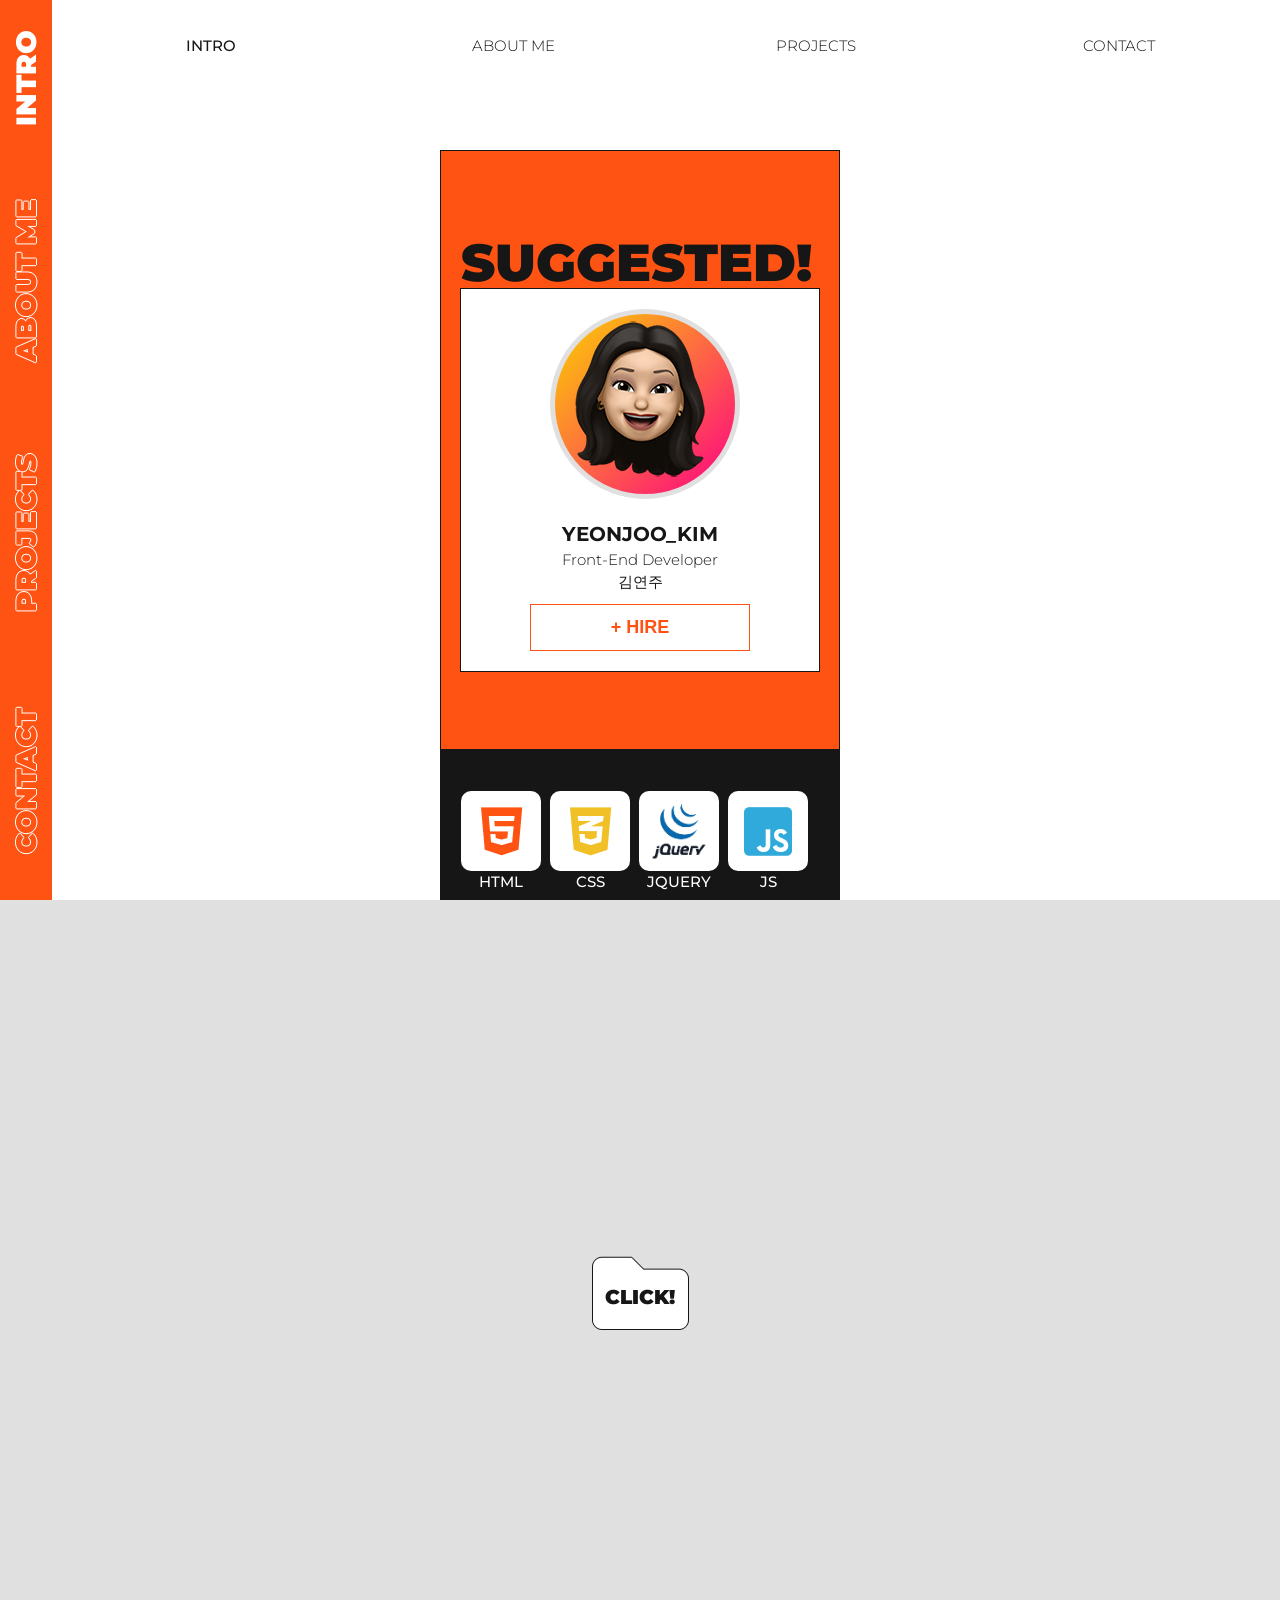
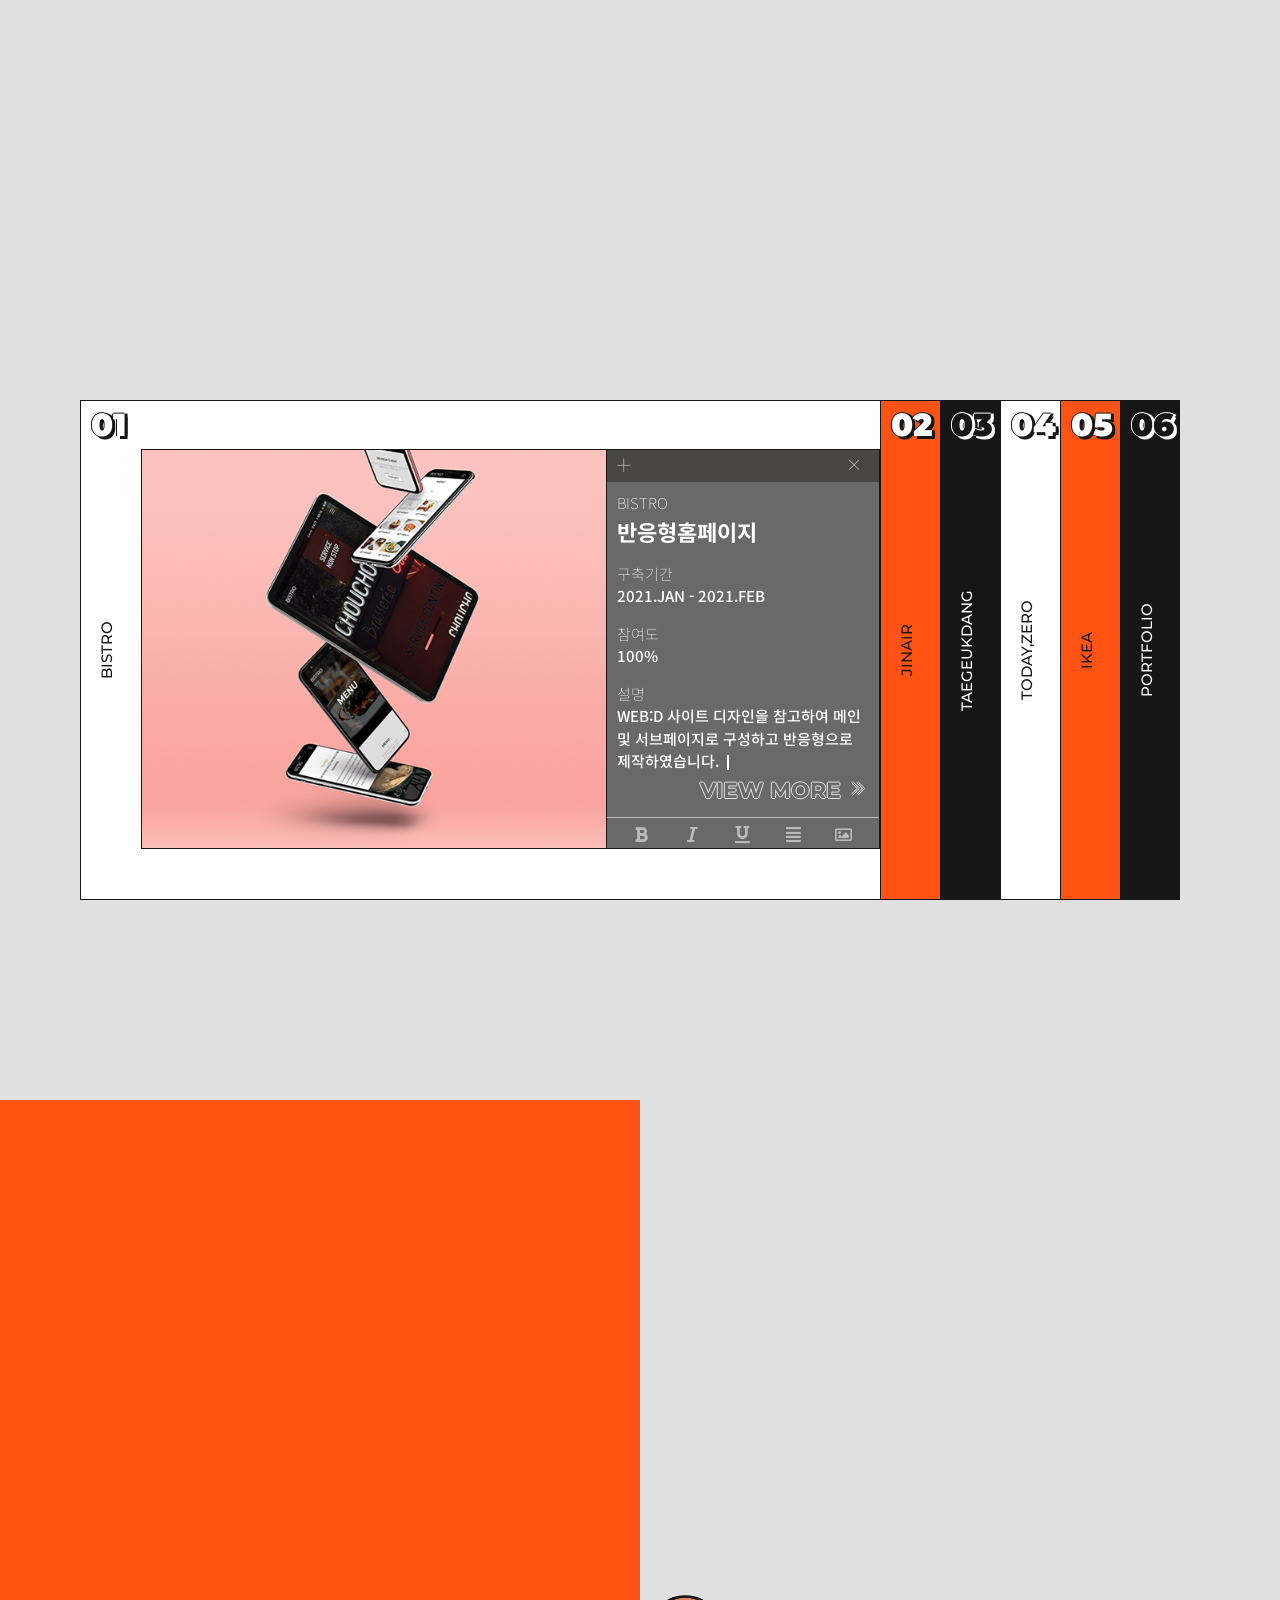
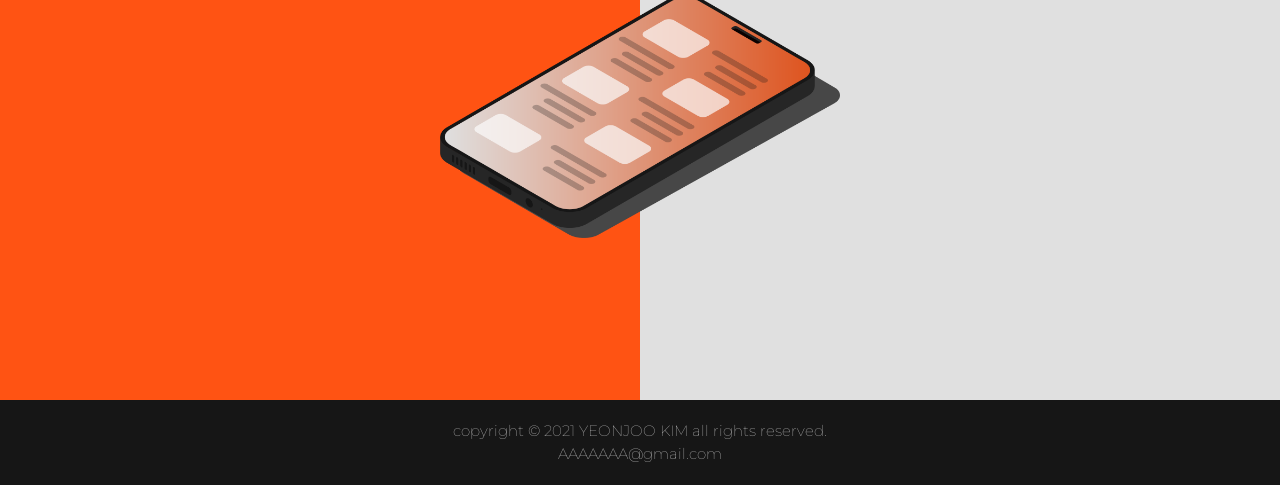
==== commit b7f6fd1f: "ver 2.2" ====
--- a/index.html
+++ b/index.html
@@ -259,7 +259,7 @@
                                 <h2>01</h2>
                                 <p class="rocation">BISTRO</p>
                                 <div class="proimg cf">
-                                    <a href="https://yeonjoo8231.github.io/bistro/."><img src="./img/project1.jpg" alt=""></a>
+                                    <a href="https://yeonjoo8231.github.io/bistro/." target="_blank"><img src="./img/project1.jpg" alt=""></a>
                                     <div class="protxt">
                                         <div class="protop">
                                             <i class="icon-arrows_plus"></i>
@@ -282,7 +282,7 @@
                                                 <span>설명</span>
                                                 <p class="proex">WEB:D 사이트 디자인을 참고하여 메인 및 서브페이지로 구성하고 반응형으로 제작하였습니다.</p>
                                             </div>
-                                            <a href="https://yeonjoo8231.github.io/bistro/.">VIEW MORE <i class="icon-arrows_right_double-31"></i></a>
+                                            <a href="https://yeonjoo8231.github.io/bistro/." target="_blank">VIEW MORE <i class="icon-arrows_right_double-31"></i></a>
                                         </div>
                                         <div class="probtm">
                                             <i class="fas fa-bold"></i><i class="fas fa-italic"></i><i class="fas fa-underline"></i><i class="fas fa-align-justify"></i><i class="far fa-image"></i>
@@ -296,7 +296,7 @@
                                 <h2>02</h2>
                                 <p class="rocation">JINAIR</p>
                                 <div class="proimg">
-                                    <a href="https://yeonjoo8231.github.io/jinair/"><img src="./img/project2.jpg" alt=""></a>
+                                    <a href="https://yeonjoo8231.github.io/jinair/" target="_blank"><img src="./img/project2.jpg" alt=""></a>
                                     <div class="protxt">
                                         <div class="protop">
                                             <i class="icon-arrows_plus"></i>
@@ -319,7 +319,7 @@
                                                 <span>설명</span>
                                                 <p class="proex">PC사이즈로 기존 진에어홈페이지보다 레이아웃을 정돈하여 리뉴얼하여 메인페이지를 제작하였습니다.</p>
                                             </div>
-                                            <a href="https://yeonjoo8231.github.io/jinair/">VIEW MORE <i class="icon-arrows_right_double-31"></i></a>
+                                            <a href="https://yeonjoo8231.github.io/jinair/" target="_blank">VIEW MORE <i class="icon-arrows_right_double-31"></i></a>
                                         </div>
                                         <div class="probtm">
                                             <i class="fas fa-bold"></i><i class="fas fa-italic"></i><i class="fas fa-underline"></i><i class="fas fa-align-justify"></i><i class="far fa-image"></i>
@@ -333,7 +333,7 @@
                                 <h2>03</h2>
                                 <p class="rocation">TAEGEUKDANG</p>
                                 <div class="proimg">
-                                    <a href="https://yeonjoo8231.github.io/taegeuk/"><img src="./img/project3.jpg" alt=""></a>
+                                    <a href="https://yeonjoo8231.github.io/taegeuk/" target="_blank"><img src="./img/project3.jpg" alt=""></a>
                                     <div class="protxt">
                                         <div class="protop">
                                             <i class="icon-arrows_plus"></i>
@@ -356,7 +356,7 @@
                                                 <span>설명</span>
                                                 <p class="proex">PC사이즈로 기존 진에어홈페이지보다 레이아웃을 정돈하여 리뉴얼하여 메인페이지를 제작하였습니다.</p>
                                             </div>
-                                            <a href="https://yeonjoo8231.github.io/taegeuk/">VIEW MORE <i class="icon-arrows_right_double-31"></i></a>
+                                            <a href="https://yeonjoo8231.github.io/taegeuk/" target="_blank">VIEW MORE <i class="icon-arrows_right_double-31"></i></a>
                                         </div>
                                         <div class="probtm">
                                             <i class="fas fa-bold"></i><i class="fas fa-italic"></i><i class="fas fa-underline"></i><i class="fas fa-align-justify"></i><i class="far fa-image"></i>
@@ -370,7 +370,7 @@
                                 <h2>04</h2>
                                 <p class="rocation">TODAY,ZERO</p>
                                 <div class="proimg">
-                                    <a href="http://yeonjoo2161.dothome.co.kr"><img src="./img/project4.jpg" alt=""></a>
+                                    <a href="http://yeonjoo2161.dothome.co.kr" target="_blank"><img src="./img/project4.jpg" alt=""></a>
                                     <div class="protxt">
                                         <div class="protop">
                                             <i class="icon-arrows_plus"></i>
@@ -393,7 +393,7 @@
                                                 <span>설명</span>
                                                 <p class="proex">모바일사이즈로 PHP문법을 사용하여 메인 및 서브페이지로 구성하고 JSON파일을 이용하여 제작하였습니다.</p>
                                             </div>
-                                            <a href="http://yeonjoo2161.dothome.co.kr">VIEW MORE <i class="icon-arrows_right_double-31"></i></a>
+                                            <a href="http://yeonjoo2161.dothome.co.kr" target="_blank">VIEW MORE <i class="icon-arrows_right_double-31"></i></a>
                                         </div>
                                         <div class="probtm">
                                             <i class="fas fa-bold"></i><i class="fas fa-italic"></i><i class="fas fa-underline"></i><i class="fas fa-align-justify"></i><i class="far fa-image"></i>
@@ -405,9 +405,9 @@
                         <div class="slide">
                             <div class="imgbox cf">
                                 <h2>05</h2>
-                                <p class="rocation">TITLE</p>
+                                <p class="rocation">IKEA</p>
                                 <div class="proimg">
-                                    <img src="./img/project1.jpg" alt="">
+                                    <a href="https://yeonjoo8231.github.io/react-ikea/" target="_blank"><img src="./img/project5.jpg" alt=""></a>
                                     <div class="protxt">
                                         <div class="protop">
                                             <i class="icon-arrows_plus"></i>
@@ -415,7 +415,7 @@
                                         </div>
                                         <div class="procont">
                                             <div>
-                                                <span>프로젝트명</span>
+                                                <span>IKEA</span>
                                                 <h3>리액트 구현</h3>
                                             </div>
                                             <div>
@@ -430,7 +430,7 @@
                                                 <span>설명</span>
                                                 <p class="proex">PC사이즈로 페이지를 리액트로 제작하였습니다.</p>
                                             </div>
-                                            <a href="www.naver.com">VIEW MORE <i class="icon-arrows_right_double-31"></i></a>
+                                            <a href="https://yeonjoo8231.github.io/react-ikea/" target="_blank">VIEW MORE <i class="icon-arrows_right_double-31"></i></a>
                                         </div>
                                         <div class="probtm">
                                             <i class="fas fa-bold"></i><i class="fas fa-italic"></i><i class="fas fa-underline"></i><i class="fas fa-align-justify"></i><i class="far fa-image"></i>
@@ -444,7 +444,7 @@
                                 <h2>06</h2>
                                 <p class="rocation">PORTFOLIO</p>
                                 <div class="proimg">
-                                    <a href="https://yeonjoo8231.github.io/2021resume/"><img src="./img/project6.jpg" alt=""></a>
+                                    <a href="https://yeonjoo8231.github.io/2021resume/" target="_blank"><img src="./img/project6.jpg" alt=""></a>
                                     <div class="protxt">
                                         <div class="protop">
                                             <i class="icon-arrows_plus"></i>
@@ -467,7 +467,7 @@
                                                 <span>설명</span>
                                                 <p class="proex">포트폴리오 사이트로 원페이지로 구성하여 제작하였습니다.</p>
                                             </div>
-                                            <a href="https://yeonjoo8231.github.io/2021resume/">VIEW MORE <i class="icon-arrows_right_double-31"></i></a>
+                                            <a href="https://yeonjoo8231.github.io/2021resume/" target="_blank">VIEW MORE <i class="icon-arrows_right_double-31"></i></a>
                                         </div>
                                         <div class="probtm">
                                             <i class="fas fa-bold"></i><i class="fas fa-italic"></i><i class="fas fa-underline"></i><i class="fas fa-align-justify"></i><i class="far fa-image"></i>
--- a/css/index.css
+++ b/css/index.css
@@ -52,7 +52,7 @@
 }
 #header #nav {
     position: fixed; z-index: 999; width: calc(100% - 50px);
-    margin-left: 50px;
+    margin-left: 50px; padding: 0 10px;
 }
 #header #nav ul { overflow: hidden; margin: 0 auto;}
 #header #nav ul li {
@@ -487,15 +487,16 @@
     position: relative;
     height: 100vh; background: #e0e0e0;
 }
-.projects .proout {margin: auto; width: 1000px;}
+/* .projects .proout {margin: auto; width: 950px;} */
 .projects .slide_group2 { 
     width: 1450px;  height: 600px; overflow: hidden;
     position: absolute;
     top: 50%; transform: translateY(-50%);
+    right: 0;
     /* border: 1px solid seagreen; */
 }
 .projects .slide_group2 .slide { 
-    width: 100px;  height: 600px;
+    width: 100px;  height: 600px; overflow: hidden;
     border: 1px solid #161616;
     border-right: transparent;
     float: left; 
--- a/css/rowindex.css
+++ b/css/rowindex.css
@@ -0,0 +1,36 @@
+@media screen and (max-width:1400px) {
+    #header #sidenav a { font-size: 28px; }
+    .intro .slide_group .slick-arrow { font-size: 120px; }
+    .intro .slide_group .prev { margin-left: -400px; }
+    .intro .slide_group .next { margin-left: 400px; }
+
+    /* .projects .proout {margin: auto; width: 920px;} */
+    .projects .slide_group2 { width: 1200px;  height: 500px; right: 0; position: absolute;
+        top: 50%; transform: translateY(-50%);
+        right: 0; }
+    .projects .slide_group2 .slide { width: 60px;  height: 500px; overflow: hidden; } 
+    .projects .slide_group2 .slide:nth-child(1) { width: 800px; }
+    .projects .slide_group2 .slide h2 { margin-left: 10px; font-size: 32px; }
+    .projects .slide_group2 .slide .rocation { left: 15px; }
+
+    .projects .slide_group2 .slide .proimg { 
+        left: 60px; 
+        width: 739px; min-width: 738px;
+        height: 400px; min-height: 400px;
+    }
+    .projects .slide_group2 .slide img { width: 463.53px; height: 398px; }
+    .projects .slide_group2 .slide .protxt {
+        width: 273.47px; 
+        height: 398px;
+        background: #696969; 
+        border-left: 1px solid #161616;
+    }
+    .projects .slide_group2 .slide .protxt .procont {
+        padding: 10px; height: 335px;
+    }
+    .projects .slide_group2 .slide .protxt .procont h3 {
+        font-size: 22px; padding-bottom: 15px;
+    }
+}
+
+
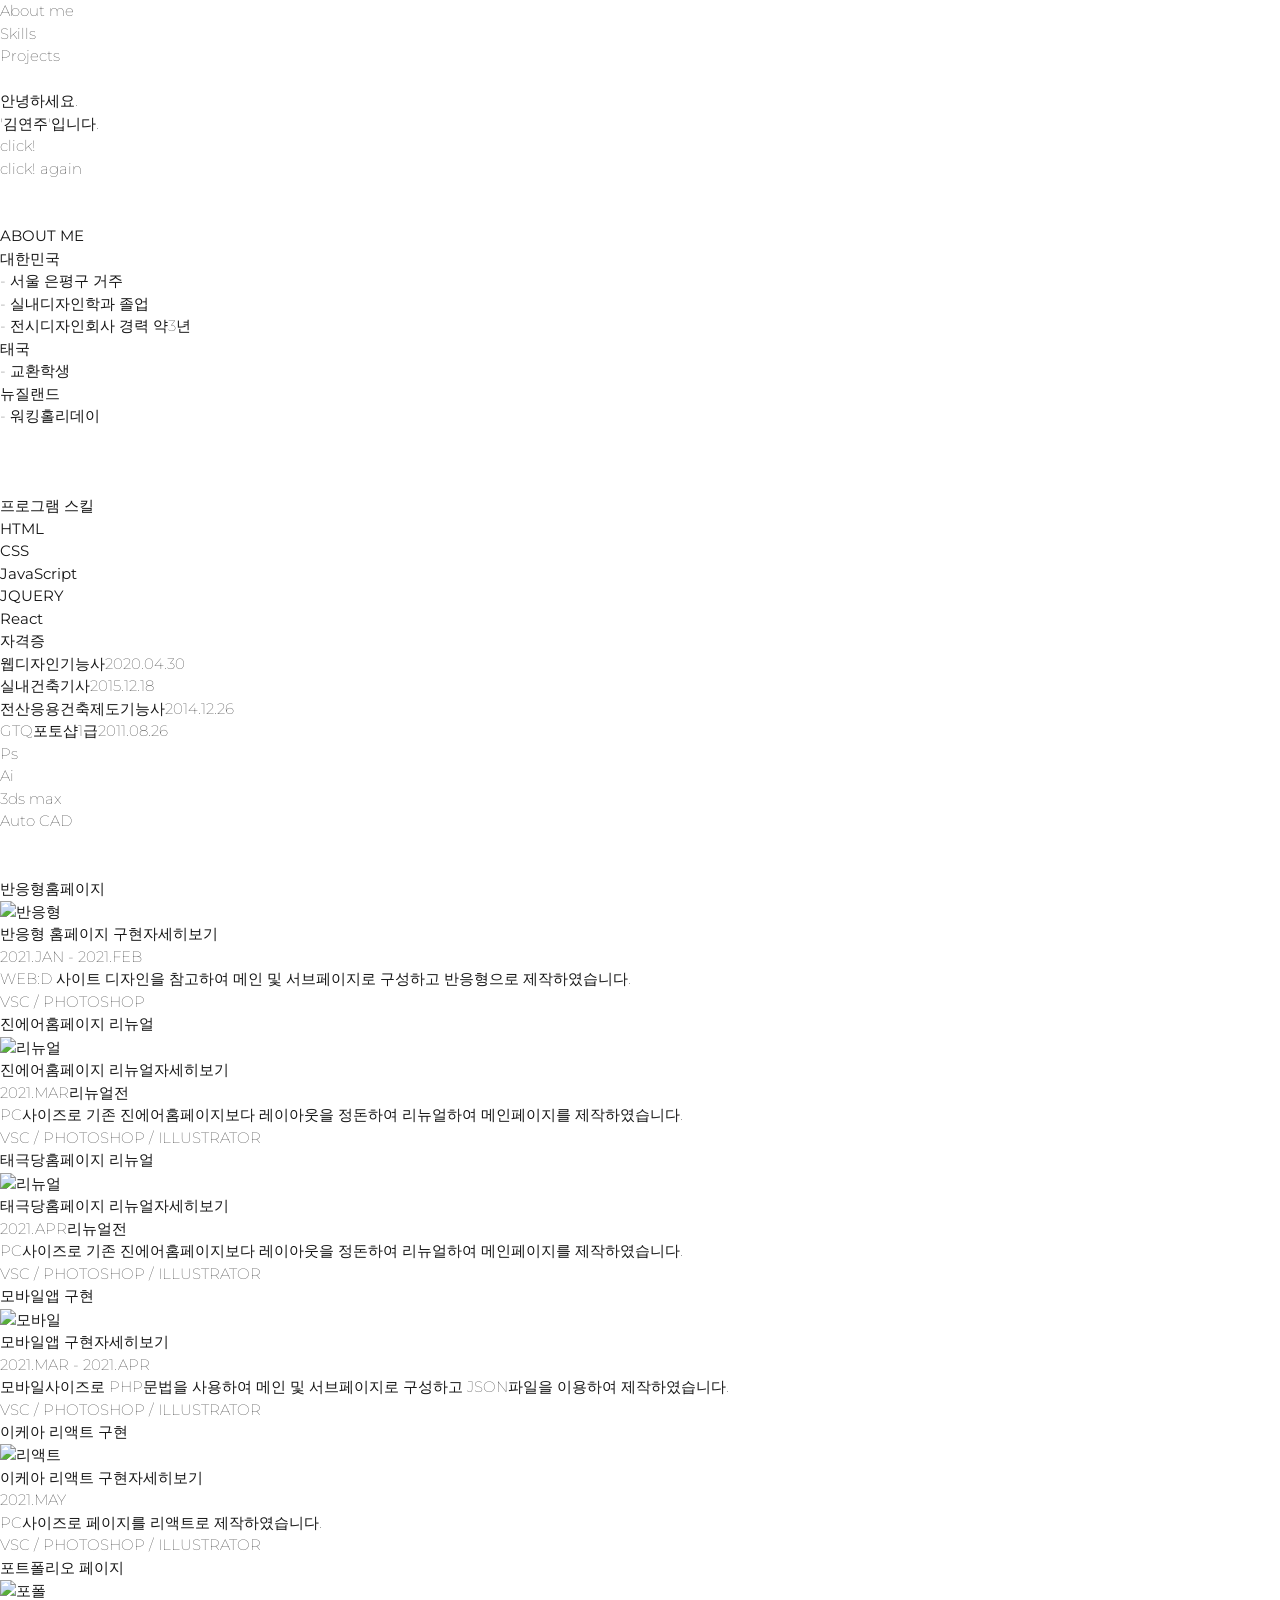
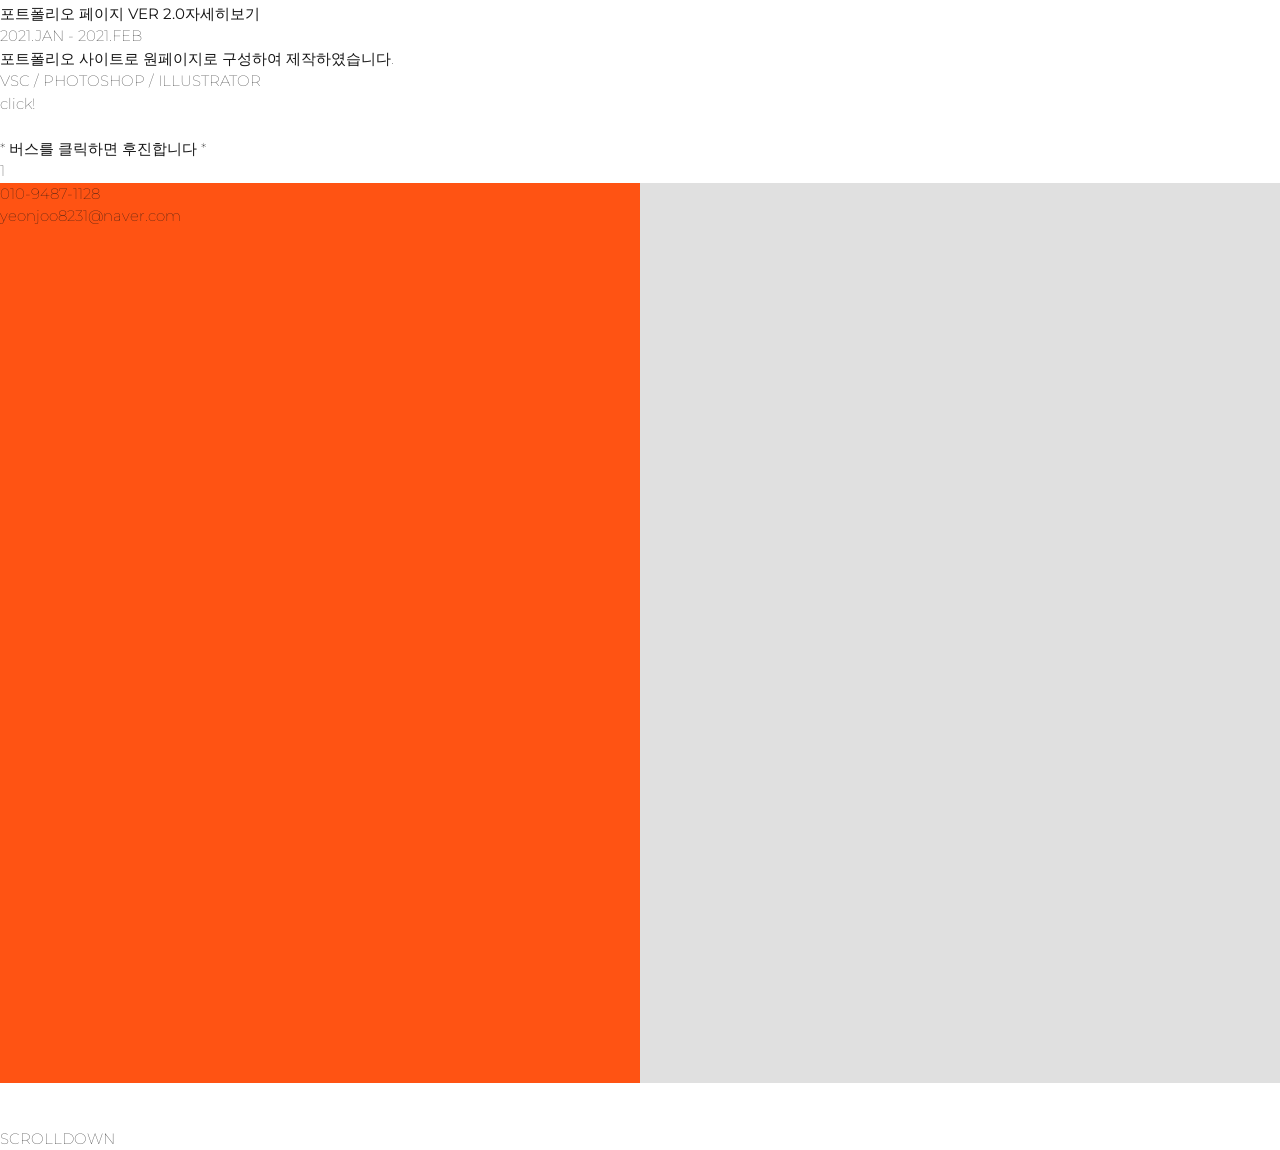
==== commit e163e1bd: "ver 2.4" ====
--- a/index.html
+++ b/index.html
@@ -1,515 +1,244 @@
 <!DOCTYPE html>
 <html lang="ko">
-
 <head>
     <meta charset="UTF-8">
+    <meta http-equiv="X-UA-Compatible" content="IE=edge">
     <meta name="viewport" content="width=device-width, initial-scale=1.0">
-    <title>Yeonjoo's RESUME</title>
-    <link rel="stylesheet" href="https://use.fontawesome.com/releases/v5.7.0/css/all.css">
-    <link rel="stylesheet" href="css/linea_icon.css">
+    <title>김연주의 포트폴리오</title>
     <link rel="stylesheet" href="./css/reset.css">
     <link rel="stylesheet" href="./css/slick.css">
     <link rel="stylesheet" href="./css/animate.css">
+    <link rel="stylesheet" href="css/linea_icon.css">
+    <link rel="stylesheet" href="https://cdn.linearicons.com/free/1.0.0/icon-font.min.css">
     <link rel="stylesheet" href="./css/index.css">
-    <link rel="stylesheet" href="./css/rowindex.css">
     <script src="./js/jquery-1.12.4.min.js"></script>
+    <script src="./js/jquery.mousewheel.min.js"></script>
     <script src="./js/slick.min.js"></script>
-    <script src="js/jquery.mousewheel.min.js"></script>
 </head>
-<!-- https://www.w3schools.com/cssref/css3_pr_flex-direction.asp 참고 -->
 <body>
-    <div class="wrap">
-        <div class="skip"><a href="#section">본문 바로가기</a></div>
-        <header id="header">
-            <div id="sidenav">
-                <a href="#none"><span>CONTACT</span><span>PROJECTS</span><span>ABOUT ME</span><span class="on">INTRO</span></a>
-            </div>
-            <nav id="nav">
-                <ul>
-                    <li><a href="#contact">CONTACT</a></li>
-                    <li><a href="#projects">PROJECTS</a></li>
-                    <li><a href="#aboutme">ABOUT ME</a></li>
-                    <li class="on"><a href="#intro">INTRO</a></li>
-                </ul>
-            </nav>
-        </header>
-        <section id="section">
-            <article class="section intro">
-                <div class="slide_group">
-                    <div class="slide slide1">
-                        <div class="bg">
-                            <div class="contents">
-                                <p>SUGGESTED!</p>
-                                <h1>
-                                    <a href="#none">
-                                        <img class="img1" src="./img/imoji03_180px.png" alt="">
-                                    </a>
-                                </h1>
-                                <div class="txt">
-                                    <h2>YEONJOO_KIM</h2>
-                                    <p>Front-End Developer</p>
-                                    <p>김연주</p>
-                                    <button>+ HIRE</button>
-                                </div>
-                            </div>
-                        </div>
-                    </div>
-                    <div class="slide slide2">
-                        <div class="bg">
-                            <div class="contents">
-                                <ul class="program">
-                                    <li><i class="fab fa-html5"></i><span>HTML</span></li>
-                                    <li><i class="fab fa-css3-alt"></i><span>CSS</span></li>
-                                    <li><img src="img/jquery.png" alt=""><span>JQUERY</span></li>
-                                    <li><i class="fab fa-js-square"></i><span>JS</span></li>
-                                    <li><i class="fab fa-react"></i><span>React</span></li>
-                                </ul>
-                                <div class="ask">
-                                    <h2>무엇이든 물어보세요!</h2>
-                                    <p>어떤 프로그램 사용하시나요?</p>
-                                </div>
-                                <div class="design">
-                                    <p><span>Ps</span><span>Ai</span><span>3d max</span><span>Auto CAD</span></p>
-                                </div>
-                            </div>
-                        </div>
-                    </div>
-                    <div class="slide slide3">
-                        <div class="bg">
-                            <div class="contents cf">
-                                <p class="p1"><i class="fas fa-chevron-left"></i>오픈채팅방<i class="fas fa-bars"></i></p>
-                                <p class="date"></p>
-                                <p class="p2"><span>게스트님</span>이 입장하셨습니다.</p>
-                                <div class="outer outer1 cf">
-                                    <div class="h2"><i class="fas fa-user-circle"></i></div>
-                                    <div class="question">
-                                        <p>'김연주'의 tmi는?</p>
-                                    </div>
-                                </div>
-                                <div class="outer outer2 cf">
-                                    <div class="answer">
-                                        <p>mbti는 'ENTJ' 입니다.</p>
-                                        <p>뉴질랜드 워킹홀리데이 1년 경험</p>
-                                        <p>태국 교환학생 약 1년 경험 </p>
-                                        <p>다양한 자격증 보유 중 입니다 :)</p>
-                                    </div>
-                                </div>
-                                <img src="./img/imoji02.png" alt="">
-                                <div class="bbox"><i class="far fa-plus-square"></i><div></div></div>
-                            </div>
-                        </div>
-                    </div>
-                </div>
-            </article>
-            <article class="section aboutme">
-                <div class="outer">
-                    <button class="folder"><i class="fas fa-folder"></i><span>CLICK!</spa></button>
-                    <div class="browbox">
-                        <div class="info">
-                            <div class="text">
-                                <h2><i class="fas fa-search"></i>안녕하세요. <span>김연주</span>입니다.</h2>
-                                <div class="txtdown">
-                                    <p><i class="fas fa-search"></i>Front-End Developer</p>
-                                    <p><i class="fas fa-search"></i>서울시 은평구</p>
-                                    <p><i class="fas fa-search"></i>yeonjoo8231@naver.com</p>
-                                </div>
-                            </div>
-                        </div>
-                        <div class="skills">
-                            <div class="topdot">
-                                <i class="fas fa-circle"></i><i class="fas fa-circle"></i><i class="fas fa-circle"></i>
-                            </div>
-                            <div class="dpskill">
-                                <div class="design cf">
-                                    <h2><i class="icon-arrows_down"></i><span>디자인</span> 프로그램 스킬(4)<p class="line"></p></h2>
-                                    <div class="ps">
-                                        <div class="dlogo">Ps</div>
-                                        <div>
-                                            <span>Photoshop</span>
-                                            <p>90%</p>
-                                        </div>
-                                    </div>
-                                    <div class="ai">
-                                        <div class="dlogo">Ai</div>
-                                        <div>
-                                            <span>Illustrator</span>
-                                            <p>80%</p>
-                                        </div>
-                                    </div>
-                                    <div class="max">
-                                        <div class="dlogo">3</div>
-                                        <div>
-                                            <span>3ds max</span>
-                                            <p>90%</p>
-                                        </div>
-                                    </div>
-                                    <div class="cad">
-                                        <div class="dlogo">A</div>
-                                        <div>
-                                            <span>Auto cad</span>
-                                            <p>70%</p>
-                                        </div>
-                                    </div>
+    <div id="wrap">
+        <div id="nav">
+            <ul>
+                <li class="on">About me</li>
+                <li>Skills</li>
+                <li>Projects</li>
+            </ul>
+        </div>
+        <div class="introBG"></div>
+        <div id="intro">
+            <div class="contentBG">
+                <img src="./images/content_bg.jpg" alt="">
+                <img src="./images/content_bg01.jpg" alt="">
+                <div class="curtain"></div>
+                <div class="curtainL"></div>
+                <div class="curtainR"></div>
+                <div class="light">
+                    <div class="lightBG"></div>
+                    <div class="lightTXT">
+                        <p>안녕하세요.</p>
+                        <p><span>'김연주'</span>입니다.</p>
+                    </div>
+                </div>
+                <p>click!<span class="lnr lnr-pointer-up"></span></p>
+                <p>click! again<span class="lnr lnr-pointer-up"></span></p>
+            </div>
+        </div>
+        <div id="content">
+            <div id="article1" class="article">
+                <div class="imgbox1">
+                    <img src="./images/intro_img1.png" alt="">
+                </div>
+                <div class="imgbox2">
+                    <img src="./images/intro_img2.png" alt="">
+                    <div class="txt1">
+                        <span></span>
+                        <h1><span>ABOUT ME</span></h1>
+                        <div>
+                            <h2>대한민국</h2>
+                            <p>- 서울 은평구 거주</p>
+                            <p>- 실내디자인학과 졸업</p>
+                            <p>- 전시디자인회사 경력 약3년</p>
+                        </div>
+                        <div>
+                            <h2>태국</h2>
+                            <p>- 교환학생</p>
+                        </div>
+                        <div>
+                            <h2>뉴질랜드</h2>
+                            <p>- 워킹홀리데이</p>
+                        </div>
+                    </div>
+                    <img src="./images/intro_img3.png" alt="">
+                    <img src="./images/intro_img3.png" alt="">
+                    <img src="./images/intro_img3.png" alt="">
+                </div>
+            </div>
+            <div id="article2" class="article">
+                <div class="imgbox3">
+                    <img src="./images/article_img1.png" alt="">
+                </div>
+                <div class="imgbox4">
+                    <img src="./images/article_img2.png" alt="">
+                    <div class="skill ">
+                        <h1><span>프로그램 스킬</span></h1>
+                        <div class="html cf">
+                            <h2>HTML</h2>
+                            <div class="score">
+                                <div class="myscore"></div>
+                            </div>
+                        </div>
+                        <div class="css cf">
+                            <h2>CSS</h2>
+                            <div class="score">
+                                <div class="myscore"></div>
+                            </div>
+                        </div>
+                        <div class="javascript cf">
+                            <h2>JavaScript</h2>
+                            <div class="score">
+                                <div class="myscore"></div>
+                            </div>
+                        </div>
+                        <div class="jquery cf">
+                            <h2>JQUERY</h2>
+                            <div class="score">
+                                <div class="myscore"></div>
+                            </div>
+                        </div>
+                        <div class="react cf">
+                            <h2>React</h2>
+                            <div class="score">
+                                <div class="myscore"></div>
+                            </div>
+                        </div>
+                    </div>
+                    <div class="license">
+                        <h1><span>자격증</span></h1>
+                        <p>웹디자인기능사<span>2020.04.30</span></p>
+                        <p>실내건축기사<span>2015.12.18</span></p>
+                        <p>전산응용건축제도기능사<span>2014.12.26</span></p>
+                        <p>GTQ포토샵1급<span>2011.08.26</span></p>
+                    </div>
+                    <div class="design">
+                        <p>Ps</p>
+                        <p>Ai</p>
+                        <p>3ds max</p>
+                        <p>Auto CAD</p>
+                    </div>
+                </div>
+            </div>
+            <div id="article3" class="article">
+                <div class="imgbox5">
+                    <img src="./images/article_img3.png" alt="">
+                </div>
+                <div class="imgbox6">
+                    <img src="./images/article_img4.png" alt="">
+                    <div class="slide-group">
+                        <div class="slide">
+                            <h1><span>반응형홈페이지</span></h1>
+                            <a class="img2" href="https://yeonjoo8231.github.io/bistro/." target="_blank"><img src="./images/article_img5.png" alt="반응형"></a>
+                            <div class="txt2">
+                                <h2><span>반응형 홈페이지 구현</span><a href="https://yeonjoo8231.github.io/bistro/." target="_blank">자세히보기<span class="lnr lnr-arrow-right-circle"></span></a></h2>
+                                <p>2021.JAN - 2021.FEB</p>
+                                <p>WEB:D 사이트 디자인을 참고하여 메인 및 서브페이지로 구성하고 반응형으로 제작하였습니다.</p>
+                                <p>VSC / PHOTOSHOP </p>
+                            </div>
+                        </div>
+                        <div class="slide">
+                            <h1><span>진에어홈페이지 리뉴얼</span></h1>
+                            <a class="img2" href="https://yeonjoo8231.github.io/jinair/" target="_blank"><img src="./images/article_img6.png" alt="리뉴얼"></a>
+                            <div class="txt2">
+                                <h2><span>진에어홈페이지 리뉴얼</span><a href="https://yeonjoo8231.github.io/jinair/" target="_blank">자세히보기<span class="lnr lnr-arrow-right-circle"></span></a></h2>
+                                <p><span>2021.MAR</span><span><a href="https://www.jinair.com/booking/index" target="_blank">리뉴얼전<span class="lnr lnr-arrow-right-circle"></span></a></span></p>
+                                <p>PC사이즈로 기존 진에어홈페이지보다 레이아웃을 정돈하여 리뉴얼하여 메인페이지를 제작하였습니다.</p>
+                                <p>VSC / PHOTOSHOP / ILLUSTRATOR</p>
+                            </div>
+                        </div>
+                        <div class="slide">
+                            <h1><span>태극당홈페이지 리뉴얼</span></h1>
+                            <a class="img2" href="https://yeonjoo8231.github.io/taegeuk/" target="_blank"><img src="./images/article_img7.png" alt="리뉴얼"></a>
+                            <div class="txt2">
+                                <h2><span>태극당홈페이지 리뉴얼</span><a href="https://yeonjoo8231.github.io/taegeuk/" target="_blank">자세히보기<span class="lnr lnr-arrow-right-circle"></span></a></h2>
+                                <p><span>2021.APR</span><span><a href="http://www.taegeukdang.com/" target="_blank">리뉴얼전<span class="lnr lnr-arrow-right-circle"></span></a></span></p>
+                                <p>PC사이즈로 기존 진에어홈페이지보다 레이아웃을 정돈하여 리뉴얼하여 메인페이지를 제작하였습니다.</p>
+                                <p>VSC / PHOTOSHOP / ILLUSTRATOR</p>
+                            </div>
+                        </div>
+                        <div class="slide">
+                            <h1><span>모바일앱 구현</span></h1>
+                            <a class="img2" href="http://yeonjoo2161.dothome.co.kr" target="_blank"><img src="./images/article_img8.png" alt="모바일"></a>
+                            <div class="txt2">
+                                <h2><span>모바일앱 구현</span><a href="http://yeonjoo2161.dothome.co.kr" target="_blank">자세히보기<span class="lnr lnr-arrow-right-circle"></span></a></h2>
+                                <p>2021.MAR - 2021.APR</p>
+                                <p>모바일사이즈로 PHP문법을 사용하여 메인 및 서브페이지로 구성하고 JSON파일을 이용하여 제작하였습니다.</p>
+                                <p>VSC / PHOTOSHOP / ILLUSTRATOR</p>
+                            </div>
+                        </div>
+                        <div class="slide">
+                            <h1><span>이케아 리액트 구현</span></h1>
+                            <a class="img2" href="https://yeonjoo8231.github.io/react-ikea/" target="_blank"><img src="./images/article_img9.png" alt="리액트"></a>
+                            <div class="txt2">
+                                <h2><span>이케아 리액트 구현</span><a href="https://yeonjoo8231.github.io/react-ikea/" target="_blank">자세히보기<span class="lnr lnr-arrow-right-circle"></span></a></h2>
+                                <p>2021.MAY</p>
+                                <p>PC사이즈로 페이지를 리액트로 제작하였습니다.</p>
+                                <p>VSC / PHOTOSHOP / ILLUSTRATOR</p>
+                            </div>
+                        </div>
+                        <div class="slide">
+                            <h1><span>포트폴리오 페이지</spa></h1>
+                            <a class="img2" href="https://yeonjoo8231.github.io/2021resume/." target="_blank"><img src="./images/article_img10.png" alt="포폴"></a>
+                            <div class="txt2">
+                                <h2><span>포트폴리오 페이지 VER 2.0</span><a href="https://yeonjoo8231.github.io/2021resume/." target="_blank">자세히보기<span class="lnr lnr-arrow-right-circle"></span></a></h2>
+                                <p>2021.JAN - 2021.FEB</p>
+                                <p>포트폴리오 사이트로 원페이지로 구성하여 제작하였습니다.</p>
+                                <p>VSC / PHOTOSHOP / ILLUSTRATOR</p>
+                            </div>
+                        </div>
+                    </div>
+                </div>
+                <div class="clickbus">
+                    <p>click!</p>
+                </div>
+                <div class="bus">
+                    <div class="busbox">
+                        <img src="./images/bus.png" alt="">
+                        <p class="clickagain">* 버스를 클릭하면 후진합니다 *</p>
+                        <div class="bustext">
+                            <div>
+                                <p class="result1"></p>
+                                <p class="result2"><span>1</span></p>
+                            </div>
+                            <div class="contact">
+                                <div>
+                                    <span class="lnr lnr-phone-handset"></span>
+                                    <span class="emph ph">010-9487-1128</span>
                                     
                                 </div>
-                                <div class="proskill ">
-                                    <h2><i class="icon-arrows_down"></i><span>코딩</span> 프로그램 스킬(5)<p class="line"></p></h2>
-                                    <div class="html cf">
-                                        <p>HTML</p>
-                                        <div class="score">
-                                            <div class="myscore"></div>
-                                        </div>
-                                    </div>
-                                    <div class="css cf">
-                                        <p>CSS</p>
-                                        <div class="score">
-                                            <div class="myscore"></div>
-                                        </div>
-                                    </div>
-                                    <div class="javascript cf">
-                                        <p>Java Script</p>
-                                        <div class="score">
-                                            <div class="myscore"></div>
-                                        </div>
-                                    </div>
-                                    <div class="jquery cf">
-                                        <p>JQUERY</p>
-                                        <div class="score">
-                                            <div class="myscore"></div>
-                                        </div>
-                                    </div>
-                                    <div class="react cf">
-                                        <p>React</p>
-                                        <div class="score">
-                                            <div class="myscore"></div>
-                                        </div>
-                                    </div>
+                                <div>
+                                    <span class="lnr lnr-envelope"></span>
+                                    <span class="emph em">yeonjoo8231@naver.com</span>
                                 </div>
                             </div>
-                        </div>
-                        <div class="edu">
-                            <div class="topdot">
-                                <i class="fas fa-circle"></i><i class="fas fa-circle"></i><i class="fas fa-circle"></i>
-                            </div>
-                            <div class="excontent cf">
-                                <div class="exicons">
-                                    <i class="fas fa-mouse-pointer"></i>
-                                    <i class="fas fa-pen-nib"></i>
-                                    <i class="fas fa-text-height"></i>
-                                    <i class="fas fa-eraser"></i>
-                                </div>
-                                <div class="exlayer">
-                                    <h2>EXPERIENCE</h2>
-                                    <ul class="exlist">
-                                        <li><i class="far fa-eye"></i>2019.APR-19.OCT | 프리랜서디자이너</li>
-                                        <li><i class="far fa-eye"></i>2017.MAY-19.APR | 전시디자인회사</li>
-                                        <li><i class="far fa-eye"></i>2016.JAN-17.APR | 전시디자인회사</li>
-                                        <li><i class="far fa-eye"></i>2011.MAR-15.DEC | 사진관</li>
-                                        <li><i class="far fa-eye"></i> </li>
-                                    </ul>
-                                </div>
-                            </div>
-                        </div>
-                        <div class="exper">
-                            <div class="topdot">
-                                <i class="fas fa-circle"></i><i class="fas fa-circle"></i><i class="fas fa-circle"></i>
-                            </div>
-                            <div class="edcont">
-                                <div class="ed1">
-                                    <p><i class="fas fa-desktop ileft"></i>Desktop<i class="fas fa-caret-right iright"></i></p>
-                                    <p><i class="far fa-file ileft"></i>Document<i class="fas fa-caret-right iright"></i></p>
-                                    <p><i class="fas fa-arrow-circle-down ileft"></i>Downloads<i class="fas fa-caret-right iright"></i></p>
-                                </div>
-                                <div class="ed2">
-                                    <p class="on"><i class="fas fa-folder ileft"></i>License<i class="fas fa-caret-right iright"></i></p>
-                                    <p><i class="fas fa-folder ileft"></i>Education<i class="fas fa-caret-right iright"></i></p>
-                                </div>
-                                <div class="ed">
-                                    <div class="active">
-                                        <i class="fas fa-folder"></i>
-                                        <h2>자격증</h2>
-                                        <div class="edtxt">
-                                            <p>2021-04-30<span>웹디자인기능사</span></p>
-                                            <p>2015-12-18<span>실내건축기사</span></p>
-                                            <p>2014-12-26<span>전산응용건축제도기능사</span></p>
-                                            <p>2011-08-26<span>GTQ포토샵 1급</span></p>
-                                        </div>
-                                    </div>
-                                    <div class="">
-                                        <i class="fas fa-folder"></i>
-                                        <h2>교육과정</h2>
-                                        <div class="edtxt">
-                                            <p>2021-05-26<span>UI/UX디자인 웹퍼블리셔&프론트엔트 개발자 양성과정</span></p>
-                                            <!-- <p>2020-03-02<span>NZLC</span></p> -->
-                                            <p>2016-02-14<span>환경디자인학 학사</span></p>
-                                            <!-- <p>2014-06-14<span>태국</span></p> -->
-                                        </div>
-                                    </div>
-                                </div>
-                            </div>
-                        </div>
-                    </div>
-                </div>
-            </article>
-            <article class="section projects">
-                <div class="proout">
-                    <div class="slide_group2">
-                        <div class="slide">
-                            <div class="imgbox cf">
-                                <h2>01</h2>
-                                <p class="rocation">BISTRO</p>
-                                <div class="proimg cf">
-                                    <a href="https://yeonjoo8231.github.io/bistro/." target="_blank"><img src="./img/project1.jpg" alt=""></a>
-                                    <div class="protxt">
-                                        <div class="protop">
-                                            <i class="icon-arrows_plus"></i>
-                                            <i class="icon-arrows_remove"></i>
-                                        </div>
-                                        <div class="procont">
-                                            <div>
-                                                <span>BISTRO</span>
-                                                <h3>반응형홈페이지</h3>
-                                            </div>
-                                            <div>
-                                                <span>구축기간</span>
-                                                <p>2021.JAN - 2021.FEB</p>
-                                            </div>
-                                            <div>
-                                                <span>참여도</span>
-                                                <p>100%</p>
-                                            </div>
-                                            <div>
-                                                <span>설명</span>
-                                                <p class="proex">WEB:D 사이트 디자인을 참고하여 메인 및 서브페이지로 구성하고 반응형으로 제작하였습니다.</p>
-                                            </div>
-                                            <a href="https://yeonjoo8231.github.io/bistro/." target="_blank">VIEW MORE <i class="icon-arrows_right_double-31"></i></a>
-                                        </div>
-                                        <div class="probtm">
-                                            <i class="fas fa-bold"></i><i class="fas fa-italic"></i><i class="fas fa-underline"></i><i class="fas fa-align-justify"></i><i class="far fa-image"></i>
-                                        </div>
-                                    </div>
-                                </div>
-                            </div>
-                        </div>
-                        <div class="slide">
-                            <div class="imgbox cf">
-                                <h2>02</h2>
-                                <p class="rocation">JINAIR</p>
-                                <div class="proimg">
-                                    <a href="https://yeonjoo8231.github.io/jinair/" target="_blank"><img src="./img/project2.jpg" alt=""></a>
-                                    <div class="protxt">
-                                        <div class="protop">
-                                            <i class="icon-arrows_plus"></i>
-                                            <i class="icon-arrows_remove"></i>
-                                        </div>
-                                        <div class="procont">
-                                            <div>
-                                                <span>JINAIR</span>
-                                                <h3>홈페이지 리뉴얼</h3>
-                                            </div>
-                                            <div>
-                                                <span>구축기간</span>
-                                                <p>2021.MAR</p>
-                                            </div>
-                                            <div>
-                                                <span>참여도</span>
-                                                <p>100%</p>
-                                            </div>
-                                            <div>
-                                                <span>설명</span>
-                                                <p class="proex">PC사이즈로 기존 진에어홈페이지보다 레이아웃을 정돈하여 리뉴얼하여 메인페이지를 제작하였습니다.</p>
-                                            </div>
-                                            <a href="https://yeonjoo8231.github.io/jinair/" target="_blank">VIEW MORE <i class="icon-arrows_right_double-31"></i></a>
-                                        </div>
-                                        <div class="probtm">
-                                            <i class="fas fa-bold"></i><i class="fas fa-italic"></i><i class="fas fa-underline"></i><i class="fas fa-align-justify"></i><i class="far fa-image"></i>
-                                        </div>
-                                    </div>
-                                </div>
-                            </div>
-                        </div>
-                        <div class="slide">
-                            <div class="imgbox cf">
-                                <h2>03</h2>
-                                <p class="rocation">TAEGEUKDANG</p>
-                                <div class="proimg">
-                                    <a href="https://yeonjoo8231.github.io/taegeuk/" target="_blank"><img src="./img/project3.jpg" alt=""></a>
-                                    <div class="protxt">
-                                        <div class="protop">
-                                            <i class="icon-arrows_plus"></i>
-                                            <i class="icon-arrows_remove"></i>
-                                        </div>
-                                        <div class="procont">
-                                            <div>
-                                                <span>TAEGEUKDANG</span>
-                                                <h3>홈페이지 리뉴얼</h3>
-                                            </div>
-                                            <div>
-                                                <span>구축기간</span>
-                                                <p>2021.APR</p>
-                                            </div>
-                                            <div>
-                                                <span>참여도</span>
-                                                <p>100%</p>
-                                            </div>
-                                            <div>
-                                                <span>설명</span>
-                                                <p class="proex">PC사이즈로 기존 진에어홈페이지보다 레이아웃을 정돈하여 리뉴얼하여 메인페이지를 제작하였습니다.</p>
-                                            </div>
-                                            <a href="https://yeonjoo8231.github.io/taegeuk/" target="_blank">VIEW MORE <i class="icon-arrows_right_double-31"></i></a>
-                                        </div>
-                                        <div class="probtm">
-                                            <i class="fas fa-bold"></i><i class="fas fa-italic"></i><i class="fas fa-underline"></i><i class="fas fa-align-justify"></i><i class="far fa-image"></i>
-                                        </div>
-                                    </div>
-                                </div>
-                            </div>   
-                        </div>
-                        <div class="slide">
-                            <div class="imgbox cf">
-                                <h2>04</h2>
-                                <p class="rocation">TODAY,ZERO</p>
-                                <div class="proimg">
-                                    <a href="http://yeonjoo2161.dothome.co.kr" target="_blank"><img src="./img/project4.jpg" alt=""></a>
-                                    <div class="protxt">
-                                        <div class="protop">
-                                            <i class="icon-arrows_plus"></i>
-                                            <i class="icon-arrows_remove"></i>
-                                        </div>
-                                        <div class="procont">
-                                            <div>
-                                                <span>TODAY,ZERO</span>
-                                                <h3>모바일앱 구현</h3>
-                                            </div>
-                                            <div>
-                                                <span>구축기간</span>
-                                                <p>2021.MAR - 2021.APR</p>
-                                            </div>
-                                            <div>
-                                                <span>참여도</span>
-                                                <p>100%</p>
-                                            </div>
-                                            <div>
-                                                <span>설명</span>
-                                                <p class="proex">모바일사이즈로 PHP문법을 사용하여 메인 및 서브페이지로 구성하고 JSON파일을 이용하여 제작하였습니다.</p>
-                                            </div>
-                                            <a href="http://yeonjoo2161.dothome.co.kr" target="_blank">VIEW MORE <i class="icon-arrows_right_double-31"></i></a>
-                                        </div>
-                                        <div class="probtm">
-                                            <i class="fas fa-bold"></i><i class="fas fa-italic"></i><i class="fas fa-underline"></i><i class="fas fa-align-justify"></i><i class="far fa-image"></i>
-                                        </div>
-                                    </div>
-                                </div>
-                            </div>
-                        </div>
-                        <div class="slide">
-                            <div class="imgbox cf">
-                                <h2>05</h2>
-                                <p class="rocation">IKEA</p>
-                                <div class="proimg">
-                                    <a href="https://yeonjoo8231.github.io/react-ikea/" target="_blank"><img src="./img/project5.jpg" alt=""></a>
-                                    <div class="protxt">
-                                        <div class="protop">
-                                            <i class="icon-arrows_plus"></i>
-                                            <i class="icon-arrows_remove"></i>
-                                        </div>
-                                        <div class="procont">
-                                            <div>
-                                                <span>IKEA</span>
-                                                <h3>리액트 구현</h3>
-                                            </div>
-                                            <div>
-                                                <span>구축기간</span>
-                                                <p>2021.MAY</p>
-                                            </div>
-                                            <div>
-                                                <span>참여도</span>
-                                                <p>100%</p>
-                                            </div>
-                                            <div>
-                                                <span>설명</span>
-                                                <p class="proex">PC사이즈로 페이지를 리액트로 제작하였습니다.</p>
-                                            </div>
-                                            <a href="https://yeonjoo8231.github.io/react-ikea/" target="_blank">VIEW MORE <i class="icon-arrows_right_double-31"></i></a>
-                                        </div>
-                                        <div class="probtm">
-                                            <i class="fas fa-bold"></i><i class="fas fa-italic"></i><i class="fas fa-underline"></i><i class="fas fa-align-justify"></i><i class="far fa-image"></i>
-                                        </div>
-                                    </div>
-                                </div>
-                            </div>
-                        </div>
-                        <div class="slide">
-                            <div class="imgbox cf">
-                                <h2>06</h2>
-                                <p class="rocation">PORTFOLIO</p>
-                                <div class="proimg">
-                                    <a href="https://yeonjoo8231.github.io/2021resume/" target="_blank"><img src="./img/project6.jpg" alt=""></a>
-                                    <div class="protxt">
-                                        <div class="protop">
-                                            <i class="icon-arrows_plus"></i>
-                                            <i class="icon-arrows_remove"></i>
-                                        </div>
-                                        <div class="procont">
-                                            <div>
-                                                <span>PORTFOLIO</span>
-                                                <h3>포트폴리오 페이지</h3>
-                                            </div>
-                                            <div>
-                                                <span>구축기간</span>
-                                                <p>2021.JAN - 2021.FEB</p>
-                                            </div>
-                                            <div>
-                                                <span>참여도</span>
-                                                <p>100%</p>
-                                            </div>
-                                            <div>
-                                                <span>설명</span>
-                                                <p class="proex">포트폴리오 사이트로 원페이지로 구성하여 제작하였습니다.</p>
-                                            </div>
-                                            <a href="https://yeonjoo8231.github.io/2021resume/" target="_blank">VIEW MORE <i class="icon-arrows_right_double-31"></i></a>
-                                        </div>
-                                        <div class="probtm">
-                                            <i class="fas fa-bold"></i><i class="fas fa-italic"></i><i class="fas fa-underline"></i><i class="fas fa-align-justify"></i><i class="far fa-image"></i>
-                                        </div>
-                                    </div>
-                                </div>
-                            </div>
-                        </div>
+                        </div> 
+                        
+                    </div>
 
-                    </div>
-
-                </div>
-            </article>
-            <article class="section contact">
-                <div class="row">
-                    <div class="box">
-                        <div class="contxt">
-                            <div><img src="img/imoji01.png" alt=""></div>
-                            <div>
-                                <h2>CONTACT</h2>
-                                <span>EMAIL</span>
-                                <P>yeonjoo8231@naver.com</P>
-                                <span>MOBILE</span>
-                                <P>010-9487-1128</P>
-                            </div>
-                        </div>
-                        <div>
-                            <img src="img/mobile1-01.png" alt="">
-                            <img src="img/mobile-01.png" alt="">
-                        </div>
-                    </div>
-                </div>
-            </article>
-        </section>
-        <footer id="footer">
-            <div class="copy">
-                copyright © 2021 YEONJOO KIM all rights reserved. <br>
-                AAAAAAA@gmail.com
-            </div>
-        </footer>
+                    
+                </div>
+            </div>
+            <div class="sprite">
+                <div class="simgbox">
+                    <img src="./images/sprite.png" alt="">
+                </div>
+            </div>
+            <div class="scrollevt">
+                <img src="./images/mousewheel.png" alt="">
+                <p>SCROLL<span>DOWN</span   ></p>
+            </div>
+            
+            
+        </div>
     </div>
     <script src="./js/index.js"></script>
 </body>
-
 </html>
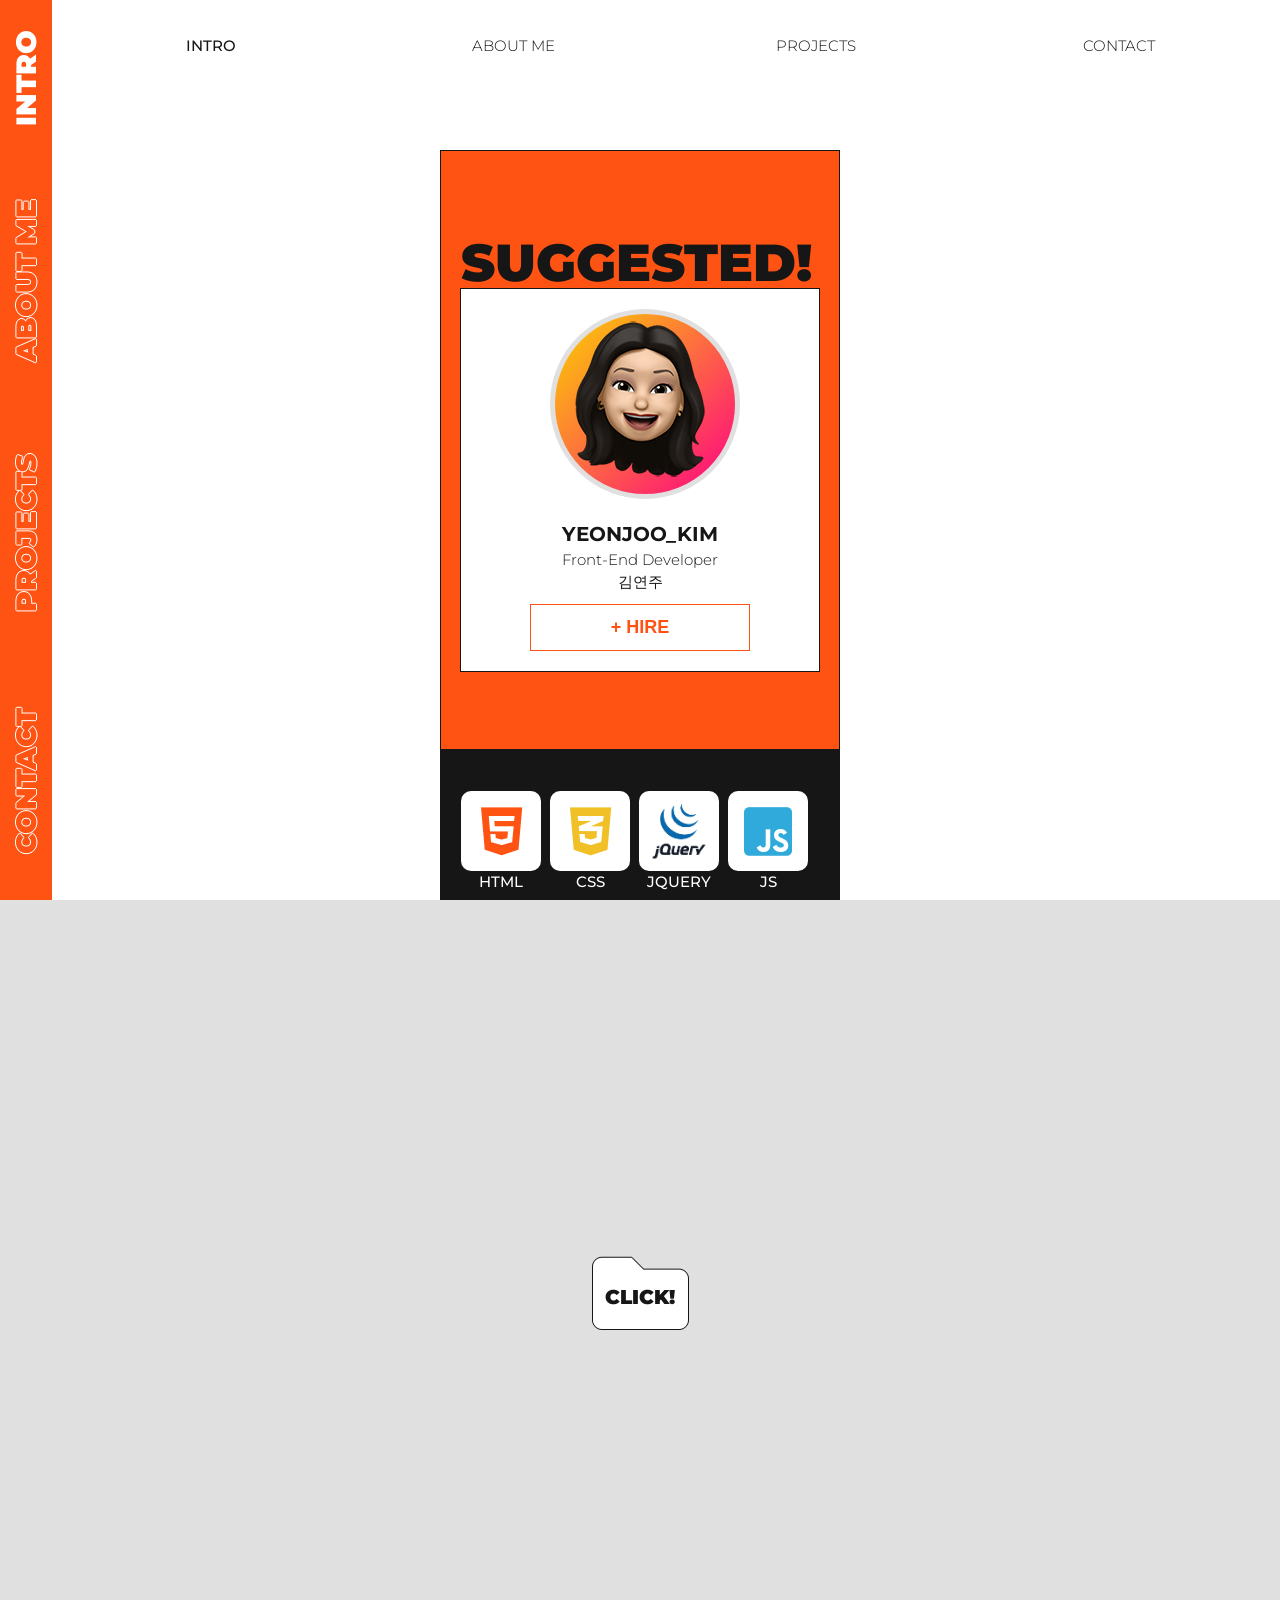
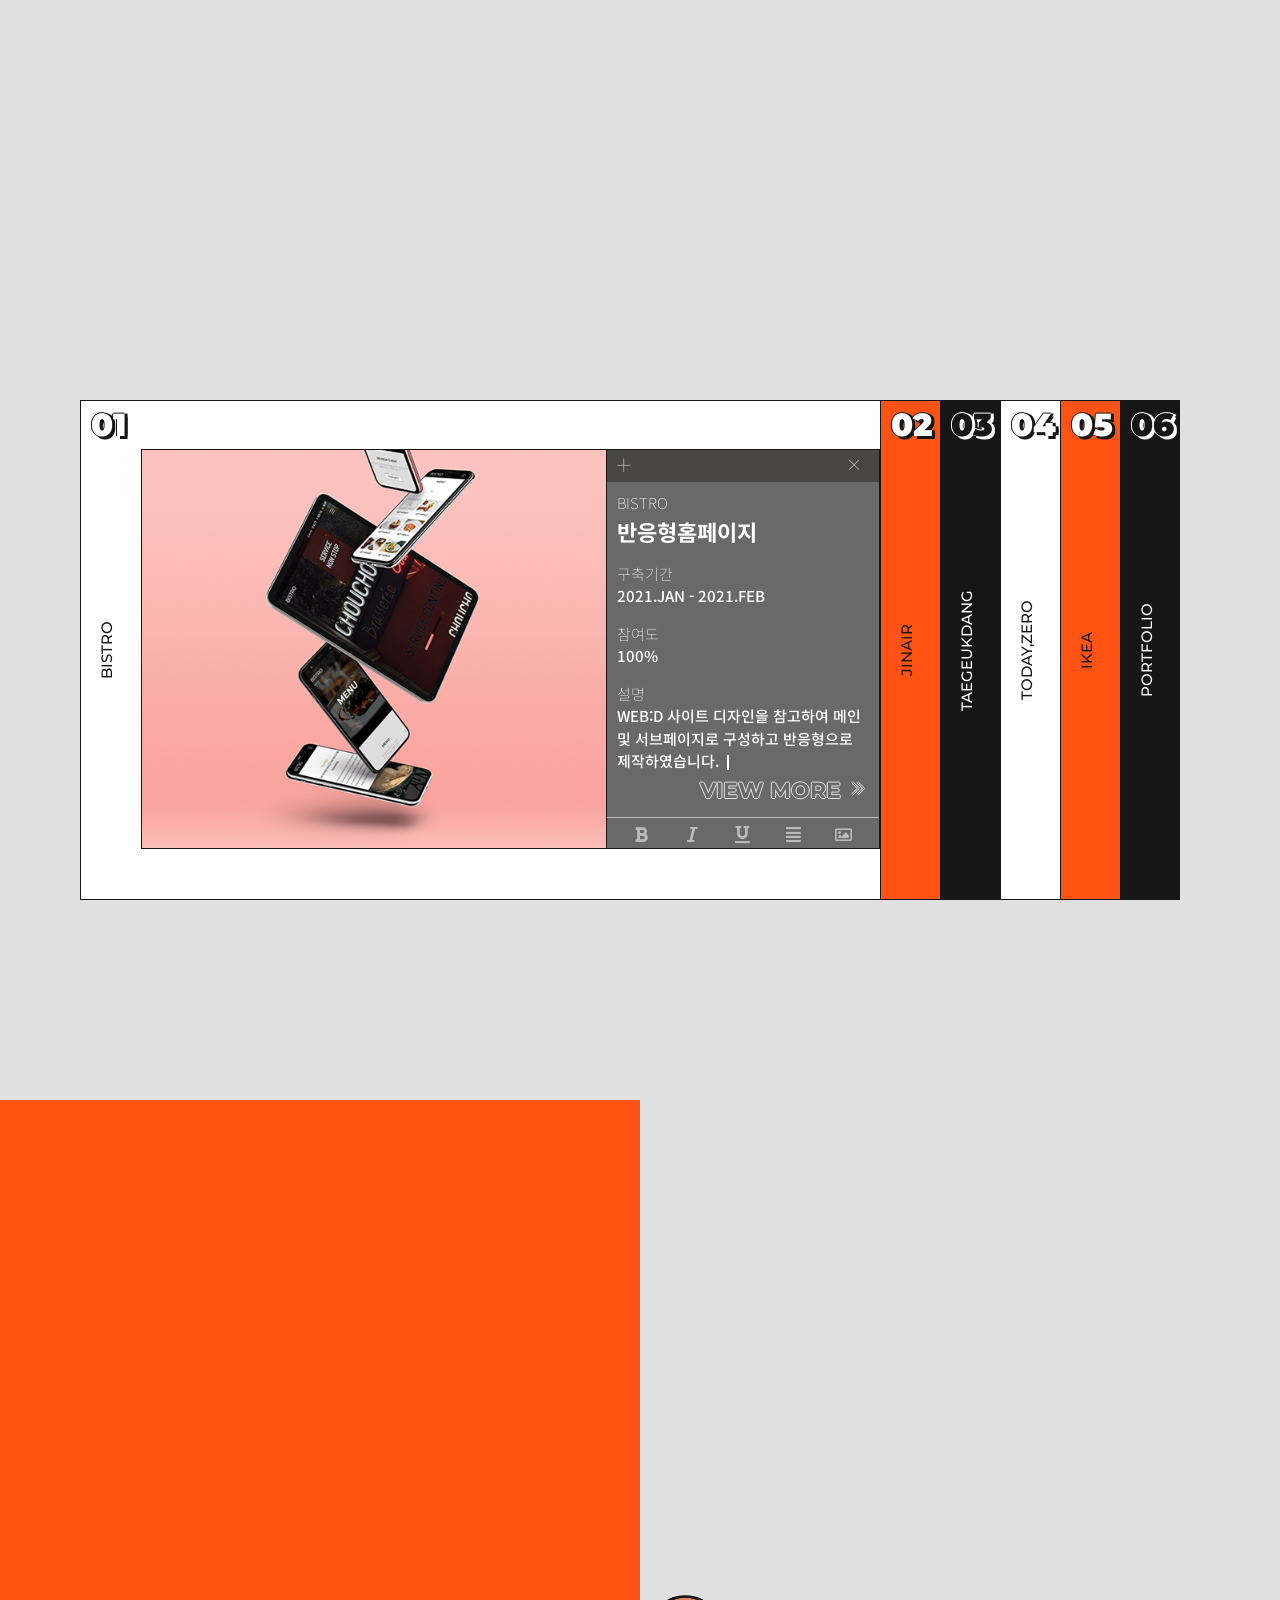
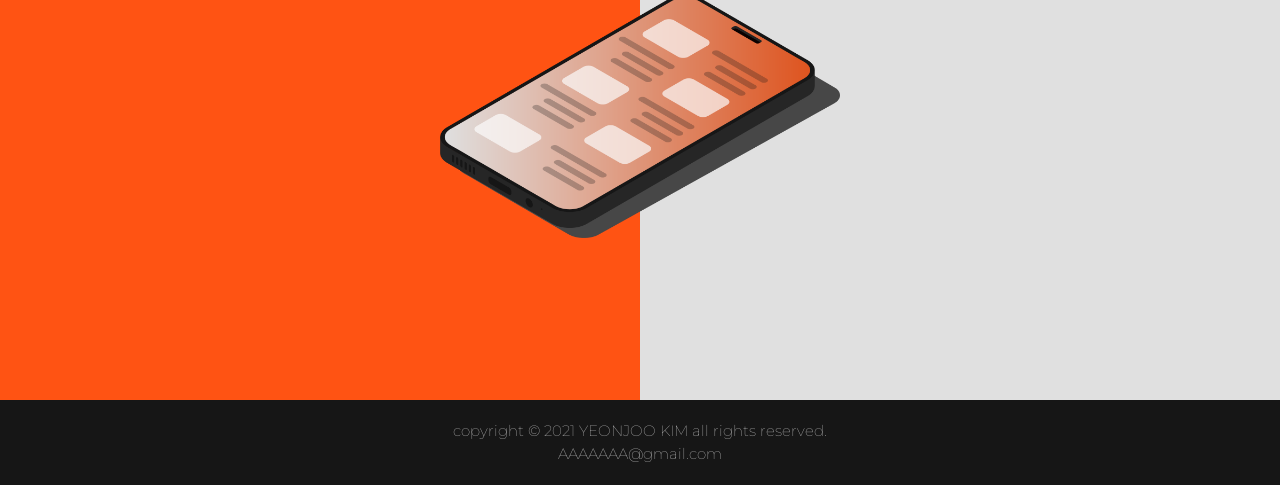
==== commit 67e1273b: "ver 2.5" ====
--- a/index.html
+++ b/index.html
@@ -1,244 +1,515 @@
 <!DOCTYPE html>
 <html lang="ko">
+
 <head>
     <meta charset="UTF-8">
-    <meta http-equiv="X-UA-Compatible" content="IE=edge">
     <meta name="viewport" content="width=device-width, initial-scale=1.0">
-    <title>김연주의 포트폴리오</title>
+    <title>Yeonjoo's RESUME</title>
+    <link rel="stylesheet" href="https://use.fontawesome.com/releases/v5.7.0/css/all.css">
+    <link rel="stylesheet" href="css/linea_icon.css">
     <link rel="stylesheet" href="./css/reset.css">
     <link rel="stylesheet" href="./css/slick.css">
     <link rel="stylesheet" href="./css/animate.css">
-    <link rel="stylesheet" href="css/linea_icon.css">
-    <link rel="stylesheet" href="https://cdn.linearicons.com/free/1.0.0/icon-font.min.css">
     <link rel="stylesheet" href="./css/index.css">
+    <link rel="stylesheet" href="./css/rowindex.css">
     <script src="./js/jquery-1.12.4.min.js"></script>
-    <script src="./js/jquery.mousewheel.min.js"></script>
     <script src="./js/slick.min.js"></script>
+    <script src="js/jquery.mousewheel.min.js"></script>
 </head>
+<!-- https://www.w3schools.com/cssref/css3_pr_flex-direction.asp 참고 -->
 <body>
-    <div id="wrap">
-        <div id="nav">
-            <ul>
-                <li class="on">About me</li>
-                <li>Skills</li>
-                <li>Projects</li>
-            </ul>
-        </div>
-        <div class="introBG"></div>
-        <div id="intro">
-            <div class="contentBG">
-                <img src="./images/content_bg.jpg" alt="">
-                <img src="./images/content_bg01.jpg" alt="">
-                <div class="curtain"></div>
-                <div class="curtainL"></div>
-                <div class="curtainR"></div>
-                <div class="light">
-                    <div class="lightBG"></div>
-                    <div class="lightTXT">
-                        <p>안녕하세요.</p>
-                        <p><span>'김연주'</span>입니다.</p>
+    <div class="wrap">
+        <div class="skip"><a href="#section">본문 바로가기</a></div>
+        <header id="header">
+            <div id="sidenav">
+                <a href="#none"><span>CONTACT</span><span>PROJECTS</span><span>ABOUT ME</span><span class="on">INTRO</span></a>
+            </div>
+            <nav id="nav">
+                <ul>
+                    <li><a href="#contact">CONTACT</a></li>
+                    <li><a href="#projects">PROJECTS</a></li>
+                    <li><a href="#aboutme">ABOUT ME</a></li>
+                    <li class="on"><a href="#intro">INTRO</a></li>
+                </ul>
+            </nav>
+        </header>
+        <section id="section">
+            <article class="section intro">
+                <div class="slide_group">
+                    <div class="slide slide1">
+                        <div class="bg">
+                            <div class="contents">
+                                <p>SUGGESTED!</p>
+                                <h1>
+                                    <a href="#none">
+                                        <img class="img1" src="./img/imoji03_180px.png" alt="">
+                                    </a>
+                                </h1>
+                                <div class="txt">
+                                    <h2>YEONJOO_KIM</h2>
+                                    <p>Front-End Developer</p>
+                                    <p>김연주</p>
+                                    <button>+ HIRE</button>
+                                </div>
+                            </div>
+                        </div>
+                    </div>
+                    <div class="slide slide2">
+                        <div class="bg">
+                            <div class="contents">
+                                <ul class="program">
+                                    <li><i class="fab fa-html5"></i><span>HTML</span></li>
+                                    <li><i class="fab fa-css3-alt"></i><span>CSS</span></li>
+                                    <li><img src="img/jquery.png" alt=""><span>JQUERY</span></li>
+                                    <li><i class="fab fa-js-square"></i><span>JS</span></li>
+                                    <li><i class="fab fa-react"></i><span>React</span></li>
+                                </ul>
+                                <div class="ask">
+                                    <h2>무엇이든 물어보세요!</h2>
+                                    <p>어떤 프로그램 사용하시나요?</p>
+                                </div>
+                                <div class="design">
+                                    <p><span>Ps</span><span>Ai</span><span>3d max</span><span>Auto CAD</span></p>
+                                </div>
+                            </div>
+                        </div>
+                    </div>
+                    <div class="slide slide3">
+                        <div class="bg">
+                            <div class="contents cf">
+                                <p class="p1"><i class="fas fa-chevron-left"></i>오픈채팅방<i class="fas fa-bars"></i></p>
+                                <p class="date"></p>
+                                <p class="p2"><span>게스트님</span>이 입장하셨습니다.</p>
+                                <div class="outer outer1 cf">
+                                    <div class="h2"><i class="fas fa-user-circle"></i></div>
+                                    <div class="question">
+                                        <p>'김연주'의 tmi는?</p>
+                                    </div>
+                                </div>
+                                <div class="outer outer2 cf">
+                                    <div class="answer">
+                                        <p>mbti는 'ENTJ' 입니다.</p>
+                                        <p>뉴질랜드 워킹홀리데이 1년 경험</p>
+                                        <p>태국 교환학생 약 1년 경험 </p>
+                                        <p>다양한 자격증 보유 중 입니다 :)</p>
+                                    </div>
+                                </div>
+                                <img src="./img/imoji02.png" alt="">
+                                <div class="bbox"><i class="far fa-plus-square"></i><div></div></div>
+                            </div>
+                        </div>
                     </div>
                 </div>
-                <p>click!<span class="lnr lnr-pointer-up"></span></p>
-                <p>click! again<span class="lnr lnr-pointer-up"></span></p>
-            </div>
-        </div>
-        <div id="content">
-            <div id="article1" class="article">
-                <div class="imgbox1">
-                    <img src="./images/intro_img1.png" alt="">
-                </div>
-                <div class="imgbox2">
-                    <img src="./images/intro_img2.png" alt="">
-                    <div class="txt1">
-                        <span></span>
-                        <h1><span>ABOUT ME</span></h1>
-                        <div>
-                            <h2>대한민국</h2>
-                            <p>- 서울 은평구 거주</p>
-                            <p>- 실내디자인학과 졸업</p>
-                            <p>- 전시디자인회사 경력 약3년</p>
-                        </div>
-                        <div>
-                            <h2>태국</h2>
-                            <p>- 교환학생</p>
-                        </div>
-                        <div>
-                            <h2>뉴질랜드</h2>
-                            <p>- 워킹홀리데이</p>
-                        </div>
-                    </div>
-                    <img src="./images/intro_img3.png" alt="">
-                    <img src="./images/intro_img3.png" alt="">
-                    <img src="./images/intro_img3.png" alt="">
-                </div>
-            </div>
-            <div id="article2" class="article">
-                <div class="imgbox3">
-                    <img src="./images/article_img1.png" alt="">
-                </div>
-                <div class="imgbox4">
-                    <img src="./images/article_img2.png" alt="">
-                    <div class="skill ">
-                        <h1><span>프로그램 스킬</span></h1>
-                        <div class="html cf">
-                            <h2>HTML</h2>
-                            <div class="score">
-                                <div class="myscore"></div>
-                            </div>
-                        </div>
-                        <div class="css cf">
-                            <h2>CSS</h2>
-                            <div class="score">
-                                <div class="myscore"></div>
-                            </div>
-                        </div>
-                        <div class="javascript cf">
-                            <h2>JavaScript</h2>
-                            <div class="score">
-                                <div class="myscore"></div>
-                            </div>
-                        </div>
-                        <div class="jquery cf">
-                            <h2>JQUERY</h2>
-                            <div class="score">
-                                <div class="myscore"></div>
-                            </div>
-                        </div>
-                        <div class="react cf">
-                            <h2>React</h2>
-                            <div class="score">
-                                <div class="myscore"></div>
-                            </div>
-                        </div>
-                    </div>
-                    <div class="license">
-                        <h1><span>자격증</span></h1>
-                        <p>웹디자인기능사<span>2020.04.30</span></p>
-                        <p>실내건축기사<span>2015.12.18</span></p>
-                        <p>전산응용건축제도기능사<span>2014.12.26</span></p>
-                        <p>GTQ포토샵1급<span>2011.08.26</span></p>
-                    </div>
-                    <div class="design">
-                        <p>Ps</p>
-                        <p>Ai</p>
-                        <p>3ds max</p>
-                        <p>Auto CAD</p>
+            </article>
+            <article class="section aboutme">
+                <div class="outer">
+                    <button class="folder"><i class="fas fa-folder"></i><span>CLICK!</spa></button>
+                    <div class="browbox">
+                        <div class="info">
+                            <div class="text">
+                                <h2><i class="fas fa-search"></i>안녕하세요. <span>김연주</span>입니다.</h2>
+                                <div class="txtdown">
+                                    <p><i class="fas fa-search"></i>Front-End Developer</p>
+                                    <p><i class="fas fa-search"></i>서울시 은평구</p>
+                                    <p><i class="fas fa-search"></i>yeonjoo8231@naver.com</p>
+                                </div>
+                            </div>
+                        </div>
+                        <div class="skills">
+                            <div class="topdot">
+                                <i class="fas fa-circle"></i><i class="fas fa-circle"></i><i class="fas fa-circle"></i>
+                            </div>
+                            <div class="dpskill">
+                                <div class="design cf">
+                                    <h2><i class="icon-arrows_down"></i><span>디자인</span> 프로그램 스킬(4)<p class="line"></p></h2>
+                                    <div class="ps">
+                                        <div class="dlogo">Ps</div>
+                                        <div>
+                                            <span>Photoshop</span>
+                                            <p>90%</p>
+                                        </div>
+                                    </div>
+                                    <div class="ai">
+                                        <div class="dlogo">Ai</div>
+                                        <div>
+                                            <span>Illustrator</span>
+                                            <p>80%</p>
+                                        </div>
+                                    </div>
+                                    <div class="max">
+                                        <div class="dlogo">3</div>
+                                        <div>
+                                            <span>3ds max</span>
+                                            <p>90%</p>
+                                        </div>
+                                    </div>
+                                    <div class="cad">
+                                        <div class="dlogo">A</div>
+                                        <div>
+                                            <span>Auto cad</span>
+                                            <p>70%</p>
+                                        </div>
+                                    </div>
+                                    
+                                </div>
+                                <div class="proskill ">
+                                    <h2><i class="icon-arrows_down"></i><span>코딩</span> 프로그램 스킬(5)<p class="line"></p></h2>
+                                    <div class="html cf">
+                                        <p>HTML</p>
+                                        <div class="score">
+                                            <div class="myscore"></div>
+                                        </div>
+                                    </div>
+                                    <div class="css cf">
+                                        <p>CSS</p>
+                                        <div class="score">
+                                            <div class="myscore"></div>
+                                        </div>
+                                    </div>
+                                    <div class="javascript cf">
+                                        <p>Java Script</p>
+                                        <div class="score">
+                                            <div class="myscore"></div>
+                                        </div>
+                                    </div>
+                                    <div class="jquery cf">
+                                        <p>JQUERY</p>
+                                        <div class="score">
+                                            <div class="myscore"></div>
+                                        </div>
+                                    </div>
+                                    <div class="react cf">
+                                        <p>React</p>
+                                        <div class="score">
+                                            <div class="myscore"></div>
+                                        </div>
+                                    </div>
+                                </div>
+                            </div>
+                        </div>
+                        <div class="edu">
+                            <div class="topdot">
+                                <i class="fas fa-circle"></i><i class="fas fa-circle"></i><i class="fas fa-circle"></i>
+                            </div>
+                            <div class="excontent cf">
+                                <div class="exicons">
+                                    <i class="fas fa-mouse-pointer"></i>
+                                    <i class="fas fa-pen-nib"></i>
+                                    <i class="fas fa-text-height"></i>
+                                    <i class="fas fa-eraser"></i>
+                                </div>
+                                <div class="exlayer">
+                                    <h2>EXPERIENCE</h2>
+                                    <ul class="exlist">
+                                        <li><i class="far fa-eye"></i>2019.APR-19.OCT | 프리랜서디자이너</li>
+                                        <li><i class="far fa-eye"></i>2017.MAY-19.APR | 전시디자인회사</li>
+                                        <li><i class="far fa-eye"></i>2016.JAN-17.APR | 전시디자인회사</li>
+                                        <li><i class="far fa-eye"></i>2011.MAR-15.DEC | 사진관</li>
+                                        <li><i class="far fa-eye"></i> </li>
+                                    </ul>
+                                </div>
+                            </div>
+                        </div>
+                        <div class="exper">
+                            <div class="topdot">
+                                <i class="fas fa-circle"></i><i class="fas fa-circle"></i><i class="fas fa-circle"></i>
+                            </div>
+                            <div class="edcont">
+                                <div class="ed1">
+                                    <p><i class="fas fa-desktop ileft"></i>Desktop<i class="fas fa-caret-right iright"></i></p>
+                                    <p><i class="far fa-file ileft"></i>Document<i class="fas fa-caret-right iright"></i></p>
+                                    <p><i class="fas fa-arrow-circle-down ileft"></i>Downloads<i class="fas fa-caret-right iright"></i></p>
+                                </div>
+                                <div class="ed2">
+                                    <p class="on"><i class="fas fa-folder ileft"></i>License<i class="fas fa-caret-right iright"></i></p>
+                                    <p><i class="fas fa-folder ileft"></i>Education<i class="fas fa-caret-right iright"></i></p>
+                                </div>
+                                <div class="ed">
+                                    <div class="active">
+                                        <i class="fas fa-folder"></i>
+                                        <h2>자격증</h2>
+                                        <div class="edtxt">
+                                            <p>2021-04-30<span>웹디자인기능사</span></p>
+                                            <p>2015-12-18<span>실내건축기사</span></p>
+                                            <p>2014-12-26<span>전산응용건축제도기능사</span></p>
+                                            <p>2011-08-26<span>GTQ포토샵 1급</span></p>
+                                        </div>
+                                    </div>
+                                    <div class="">
+                                        <i class="fas fa-folder"></i>
+                                        <h2>교육과정</h2>
+                                        <div class="edtxt">
+                                            <p>2021-05-26<span>UI/UX디자인 웹퍼블리셔&프론트엔트 개발자 양성과정</span></p>
+                                            <!-- <p>2020-03-02<span>NZLC</span></p> -->
+                                            <p>2016-02-14<span>환경디자인학 학사</span></p>
+                                            <!-- <p>2014-06-14<span>태국</span></p> -->
+                                        </div>
+                                    </div>
+                                </div>
+                            </div>
+                        </div>
                     </div>
                 </div>
-            </div>
-            <div id="article3" class="article">
-                <div class="imgbox5">
-                    <img src="./images/article_img3.png" alt="">
+            </article>
+            <article class="section projects">
+                <div class="proout">
+                    <div class="slide_group2">
+                        <div class="slide">
+                            <div class="imgbox cf">
+                                <h2>01</h2>
+                                <p class="rocation">BISTRO</p>
+                                <div class="proimg cf">
+                                    <a href="https://yeonjoo8231.github.io/bistro/." target="_blank"><img src="./img/project1.jpg" alt=""></a>
+                                    <div class="protxt">
+                                        <div class="protop">
+                                            <i class="icon-arrows_plus"></i>
+                                            <i class="icon-arrows_remove"></i>
+                                        </div>
+                                        <div class="procont">
+                                            <div>
+                                                <span>BISTRO</span>
+                                                <h3>반응형홈페이지</h3>
+                                            </div>
+                                            <div>
+                                                <span>구축기간</span>
+                                                <p>2021.JAN - 2021.FEB</p>
+                                            </div>
+                                            <div>
+                                                <span>참여도</span>
+                                                <p>100%</p>
+                                            </div>
+                                            <div>
+                                                <span>설명</span>
+                                                <p class="proex">WEB:D 사이트 디자인을 참고하여 메인 및 서브페이지로 구성하고 반응형으로 제작하였습니다.</p>
+                                            </div>
+                                            <a href="https://yeonjoo8231.github.io/bistro/." target="_blank">VIEW MORE <i class="icon-arrows_right_double-31"></i></a>
+                                        </div>
+                                        <div class="probtm">
+                                            <i class="fas fa-bold"></i><i class="fas fa-italic"></i><i class="fas fa-underline"></i><i class="fas fa-align-justify"></i><i class="far fa-image"></i>
+                                        </div>
+                                    </div>
+                                </div>
+                            </div>
+                        </div>
+                        <div class="slide">
+                            <div class="imgbox cf">
+                                <h2>02</h2>
+                                <p class="rocation">JINAIR</p>
+                                <div class="proimg">
+                                    <a href="https://yeonjoo8231.github.io/jinair/" target="_blank"><img src="./img/project01.gif" alt=""></a>
+                                    <div class="protxt">
+                                        <div class="protop">
+                                            <i class="icon-arrows_plus"></i>
+                                            <i class="icon-arrows_remove"></i>
+                                        </div>
+                                        <div class="procont">
+                                            <div>
+                                                <span>JINAIR</span>
+                                                <h3>홈페이지 리뉴얼</h3>
+                                            </div>
+                                            <div>
+                                                <span>구축기간</span>
+                                                <p>2021.MAR</p>
+                                            </div>
+                                            <div>
+                                                <span>참여도</span>
+                                                <p>100%</p>
+                                            </div>
+                                            <div>
+                                                <span>설명</span>
+                                                <p class="proex">PC사이즈로 기존 진에어홈페이지보다 레이아웃을 정돈하여 리뉴얼하여 메인페이지를 제작하였습니다.</p>
+                                            </div>
+                                            <a href="https://yeonjoo8231.github.io/jinair/" target="_blank">VIEW MORE <i class="icon-arrows_right_double-31"></i></a>
+                                        </div>
+                                        <div class="probtm">
+                                            <i class="fas fa-bold"></i><i class="fas fa-italic"></i><i class="fas fa-underline"></i><i class="fas fa-align-justify"></i><i class="far fa-image"></i>
+                                        </div>
+                                    </div>
+                                </div>
+                            </div>
+                        </div>
+                        <div class="slide">
+                            <div class="imgbox cf">
+                                <h2>03</h2>
+                                <p class="rocation">TAEGEUKDANG</p>
+                                <div class="proimg">
+                                    <a href="https://yeonjoo8231.github.io/taegeuk/" target="_blank"><img src="./img/project02.gif" alt=""></a>
+                                    <div class="protxt">
+                                        <div class="protop">
+                                            <i class="icon-arrows_plus"></i>
+                                            <i class="icon-arrows_remove"></i>
+                                        </div>
+                                        <div class="procont">
+                                            <div>
+                                                <span>TAEGEUKDANG</span>
+                                                <h3>홈페이지 리뉴얼</h3>
+                                            </div>
+                                            <div>
+                                                <span>구축기간</span>
+                                                <p>2021.APR</p>
+                                            </div>
+                                            <div>
+                                                <span>참여도</span>
+                                                <p>100%</p>
+                                            </div>
+                                            <div>
+                                                <span>설명</span>
+                                                <p class="proex">PC사이즈로 기존 진에어홈페이지보다 레이아웃을 정돈하여 리뉴얼하여 메인페이지를 제작하였습니다.</p>
+                                            </div>
+                                            <a href="https://yeonjoo8231.github.io/taegeuk/" target="_blank">VIEW MORE <i class="icon-arrows_right_double-31"></i></a>
+                                        </div>
+                                        <div class="probtm">
+                                            <i class="fas fa-bold"></i><i class="fas fa-italic"></i><i class="fas fa-underline"></i><i class="fas fa-align-justify"></i><i class="far fa-image"></i>
+                                        </div>
+                                    </div>
+                                </div>
+                            </div>   
+                        </div>
+                        <div class="slide">
+                            <div class="imgbox cf">
+                                <h2>04</h2>
+                                <p class="rocation">TODAY,ZERO</p>
+                                <div class="proimg">
+                                    <a href="http://yeonjoo2161.dothome.co.kr" target="_blank"><img src="./img/project4.jpg" alt=""></a>
+                                    <div class="protxt">
+                                        <div class="protop">
+                                            <i class="icon-arrows_plus"></i>
+                                            <i class="icon-arrows_remove"></i>
+                                        </div>
+                                        <div class="procont">
+                                            <div>
+                                                <span>TODAY,ZERO</span>
+                                                <h3>모바일앱 구현</h3>
+                                            </div>
+                                            <div>
+                                                <span>구축기간</span>
+                                                <p>2021.MAR - 2021.APR</p>
+                                            </div>
+                                            <div>
+                                                <span>참여도</span>
+                                                <p>100%</p>
+                                            </div>
+                                            <div>
+                                                <span>설명</span>
+                                                <p class="proex">모바일사이즈로 PHP문법을 사용하여 메인 및 서브페이지로 구성하고 JSON파일을 이용하여 제작하였습니다.</p>
+                                            </div>
+                                            <a href="http://yeonjoo2161.dothome.co.kr" target="_blank">VIEW MORE <i class="icon-arrows_right_double-31"></i></a>
+                                        </div>
+                                        <div class="probtm">
+                                            <i class="fas fa-bold"></i><i class="fas fa-italic"></i><i class="fas fa-underline"></i><i class="fas fa-align-justify"></i><i class="far fa-image"></i>
+                                        </div>
+                                    </div>
+                                </div>
+                            </div>
+                        </div>
+                        <div class="slide">
+                            <div class="imgbox cf">
+                                <h2>05</h2>
+                                <p class="rocation">IKEA</p>
+                                <div class="proimg">
+                                    <a href="https://yeonjoo8231.github.io/react-ikea/" target="_blank"><img src="./img/project5.jpg" alt=""></a>
+                                    <div class="protxt">
+                                        <div class="protop">
+                                            <i class="icon-arrows_plus"></i>
+                                            <i class="icon-arrows_remove"></i>
+                                        </div>
+                                        <div class="procont">
+                                            <div>
+                                                <span>IKEA</span>
+                                                <h3>리액트 구현</h3>
+                                            </div>
+                                            <div>
+                                                <span>구축기간</span>
+                                                <p>2021.MAY</p>
+                                            </div>
+                                            <div>
+                                                <span>참여도</span>
+                                                <p>100%</p>
+                                            </div>
+                                            <div>
+                                                <span>설명</span>
+                                                <p class="proex">PC사이즈로 페이지를 리액트로 제작하였습니다.</p>
+                                            </div>
+                                            <a href="https://yeonjoo8231.github.io/react-ikea/" target="_blank">VIEW MORE <i class="icon-arrows_right_double-31"></i></a>
+                                        </div>
+                                        <div class="probtm">
+                                            <i class="fas fa-bold"></i><i class="fas fa-italic"></i><i class="fas fa-underline"></i><i class="fas fa-align-justify"></i><i class="far fa-image"></i>
+                                        </div>
+                                    </div>
+                                </div>
+                            </div>
+                        </div>
+                        <div class="slide">
+                            <div class="imgbox cf">
+                                <h2>06</h2>
+                                <p class="rocation">PORTFOLIO</p>
+                                <div class="proimg">
+                                    <a href="https://yeonjoo8231.github.io/2021resume/" target="_blank"><img src="./img/project6.jpg" alt=""></a>
+                                    <div class="protxt">
+                                        <div class="protop">
+                                            <i class="icon-arrows_plus"></i>
+                                            <i class="icon-arrows_remove"></i>
+                                        </div>
+                                        <div class="procont">
+                                            <div>
+                                                <span>PORTFOLIO</span>
+                                                <h3>포트폴리오 페이지</h3>
+                                            </div>
+                                            <div>
+                                                <span>구축기간</span>
+                                                <p>2021.JAN - 2021.FEB</p>
+                                            </div>
+                                            <div>
+                                                <span>참여도</span>
+                                                <p>100%</p>
+                                            </div>
+                                            <div>
+                                                <span>설명</span>
+                                                <p class="proex">포트폴리오 사이트로 원페이지로 구성하여 제작하였습니다.</p>
+                                            </div>
+                                            <a href="https://yeonjoo8231.github.io/2021resume/" target="_blank">VIEW MORE <i class="icon-arrows_right_double-31"></i></a>
+                                        </div>
+                                        <div class="probtm">
+                                            <i class="fas fa-bold"></i><i class="fas fa-italic"></i><i class="fas fa-underline"></i><i class="fas fa-align-justify"></i><i class="far fa-image"></i>
+                                        </div>
+                                    </div>
+                                </div>
+                            </div>
+                        </div>
+
+                    </div>
+
                 </div>
-                <div class="imgbox6">
-                    <img src="./images/article_img4.png" alt="">
-                    <div class="slide-group">
-                        <div class="slide">
-                            <h1><span>반응형홈페이지</span></h1>
-                            <a class="img2" href="https://yeonjoo8231.github.io/bistro/." target="_blank"><img src="./images/article_img5.png" alt="반응형"></a>
-                            <div class="txt2">
-                                <h2><span>반응형 홈페이지 구현</span><a href="https://yeonjoo8231.github.io/bistro/." target="_blank">자세히보기<span class="lnr lnr-arrow-right-circle"></span></a></h2>
-                                <p>2021.JAN - 2021.FEB</p>
-                                <p>WEB:D 사이트 디자인을 참고하여 메인 및 서브페이지로 구성하고 반응형으로 제작하였습니다.</p>
-                                <p>VSC / PHOTOSHOP </p>
-                            </div>
-                        </div>
-                        <div class="slide">
-                            <h1><span>진에어홈페이지 리뉴얼</span></h1>
-                            <a class="img2" href="https://yeonjoo8231.github.io/jinair/" target="_blank"><img src="./images/article_img6.png" alt="리뉴얼"></a>
-                            <div class="txt2">
-                                <h2><span>진에어홈페이지 리뉴얼</span><a href="https://yeonjoo8231.github.io/jinair/" target="_blank">자세히보기<span class="lnr lnr-arrow-right-circle"></span></a></h2>
-                                <p><span>2021.MAR</span><span><a href="https://www.jinair.com/booking/index" target="_blank">리뉴얼전<span class="lnr lnr-arrow-right-circle"></span></a></span></p>
-                                <p>PC사이즈로 기존 진에어홈페이지보다 레이아웃을 정돈하여 리뉴얼하여 메인페이지를 제작하였습니다.</p>
-                                <p>VSC / PHOTOSHOP / ILLUSTRATOR</p>
-                            </div>
-                        </div>
-                        <div class="slide">
-                            <h1><span>태극당홈페이지 리뉴얼</span></h1>
-                            <a class="img2" href="https://yeonjoo8231.github.io/taegeuk/" target="_blank"><img src="./images/article_img7.png" alt="리뉴얼"></a>
-                            <div class="txt2">
-                                <h2><span>태극당홈페이지 리뉴얼</span><a href="https://yeonjoo8231.github.io/taegeuk/" target="_blank">자세히보기<span class="lnr lnr-arrow-right-circle"></span></a></h2>
-                                <p><span>2021.APR</span><span><a href="http://www.taegeukdang.com/" target="_blank">리뉴얼전<span class="lnr lnr-arrow-right-circle"></span></a></span></p>
-                                <p>PC사이즈로 기존 진에어홈페이지보다 레이아웃을 정돈하여 리뉴얼하여 메인페이지를 제작하였습니다.</p>
-                                <p>VSC / PHOTOSHOP / ILLUSTRATOR</p>
-                            </div>
-                        </div>
-                        <div class="slide">
-                            <h1><span>모바일앱 구현</span></h1>
-                            <a class="img2" href="http://yeonjoo2161.dothome.co.kr" target="_blank"><img src="./images/article_img8.png" alt="모바일"></a>
-                            <div class="txt2">
-                                <h2><span>모바일앱 구현</span><a href="http://yeonjoo2161.dothome.co.kr" target="_blank">자세히보기<span class="lnr lnr-arrow-right-circle"></span></a></h2>
-                                <p>2021.MAR - 2021.APR</p>
-                                <p>모바일사이즈로 PHP문법을 사용하여 메인 및 서브페이지로 구성하고 JSON파일을 이용하여 제작하였습니다.</p>
-                                <p>VSC / PHOTOSHOP / ILLUSTRATOR</p>
-                            </div>
-                        </div>
-                        <div class="slide">
-                            <h1><span>이케아 리액트 구현</span></h1>
-                            <a class="img2" href="https://yeonjoo8231.github.io/react-ikea/" target="_blank"><img src="./images/article_img9.png" alt="리액트"></a>
-                            <div class="txt2">
-                                <h2><span>이케아 리액트 구현</span><a href="https://yeonjoo8231.github.io/react-ikea/" target="_blank">자세히보기<span class="lnr lnr-arrow-right-circle"></span></a></h2>
-                                <p>2021.MAY</p>
-                                <p>PC사이즈로 페이지를 리액트로 제작하였습니다.</p>
-                                <p>VSC / PHOTOSHOP / ILLUSTRATOR</p>
-                            </div>
-                        </div>
-                        <div class="slide">
-                            <h1><span>포트폴리오 페이지</spa></h1>
-                            <a class="img2" href="https://yeonjoo8231.github.io/2021resume/." target="_blank"><img src="./images/article_img10.png" alt="포폴"></a>
-                            <div class="txt2">
-                                <h2><span>포트폴리오 페이지 VER 2.0</span><a href="https://yeonjoo8231.github.io/2021resume/." target="_blank">자세히보기<span class="lnr lnr-arrow-right-circle"></span></a></h2>
-                                <p>2021.JAN - 2021.FEB</p>
-                                <p>포트폴리오 사이트로 원페이지로 구성하여 제작하였습니다.</p>
-                                <p>VSC / PHOTOSHOP / ILLUSTRATOR</p>
-                            </div>
+            </article>
+            <article class="section contact">
+                <div class="row">
+                    <div class="box">
+                        <div class="contxt">
+                            <div><img src="img/imoji01.png" alt=""></div>
+                            <div>
+                                <h2>CONTACT</h2>
+                                <span>EMAIL</span>
+                                <P>yeonjoo8231@naver.com</P>
+                                <span>MOBILE</span>
+                                <P>010-9487-1128</P>
+                            </div>
+                        </div>
+                        <div>
+                            <img src="img/mobile1-01.png" alt="">
+                            <img src="img/mobile-01.png" alt="">
                         </div>
                     </div>
                 </div>
-                <div class="clickbus">
-                    <p>click!</p>
-                </div>
-                <div class="bus">
-                    <div class="busbox">
-                        <img src="./images/bus.png" alt="">
-                        <p class="clickagain">* 버스를 클릭하면 후진합니다 *</p>
-                        <div class="bustext">
-                            <div>
-                                <p class="result1"></p>
-                                <p class="result2"><span>1</span></p>
-                            </div>
-                            <div class="contact">
-                                <div>
-                                    <span class="lnr lnr-phone-handset"></span>
-                                    <span class="emph ph">010-9487-1128</span>
-                                    
-                                </div>
-                                <div>
-                                    <span class="lnr lnr-envelope"></span>
-                                    <span class="emph em">yeonjoo8231@naver.com</span>
-                                </div>
-                            </div>
-                        </div> 
-                        
-                    </div>
-
-                    
-                </div>
+            </article>
+        </section>
+        <footer id="footer">
+            <div class="copy">
+                copyright © 2021 YEONJOO KIM all rights reserved. <br>
+                AAAAAAA@gmail.com
             </div>
-            <div class="sprite">
-                <div class="simgbox">
-                    <img src="./images/sprite.png" alt="">
-                </div>
-            </div>
-            <div class="scrollevt">
-                <img src="./images/mousewheel.png" alt="">
-                <p>SCROLL<span>DOWN</span   ></p>
-            </div>
-            
-            
-        </div>
+        </footer>
     </div>
     <script src="./js/index.js"></script>
 </body>
+
 </html>
--- a/css/rowindex.css
+++ b/css/rowindex.css
@@ -0,0 +1,36 @@
+@media screen and (max-width:1400px) {
+    #header #sidenav a { font-size: 28px; }
+    .intro .slide_group .slick-arrow { font-size: 120px; }
+    .intro .slide_group .prev { margin-left: -400px; }
+    .intro .slide_group .next { margin-left: 400px; }
+
+    /* .projects .proout {margin: auto; width: 920px;} */
+    .projects .slide_group2 { width: 1200px;  height: 500px; right: 0; position: absolute;
+        top: 50%; transform: translateY(-50%);
+        right: 0; }
+    .projects .slide_group2 .slide { width: 60px;  height: 500px; overflow: hidden; } 
+    .projects .slide_group2 .slide:nth-child(1) { width: 800px; }
+    .projects .slide_group2 .slide h2 { margin-left: 10px; font-size: 32px; }
+    .projects .slide_group2 .slide .rocation { left: 15px; }
+
+    .projects .slide_group2 .slide .proimg { 
+        left: 60px; 
+        width: 739px; min-width: 738px;
+        height: 400px; min-height: 400px;
+    }
+    .projects .slide_group2 .slide img { width: 463.53px; height: 398px; }
+    .projects .slide_group2 .slide .protxt {
+        width: 273.47px; 
+        height: 398px;
+        background: #696969; 
+        border-left: 1px solid #161616;
+    }
+    .projects .slide_group2 .slide .protxt .procont {
+        padding: 10px; height: 335px;
+    }
+    .projects .slide_group2 .slide .protxt .procont h3 {
+        font-size: 22px; padding-bottom: 15px;
+    }
+}
+
+
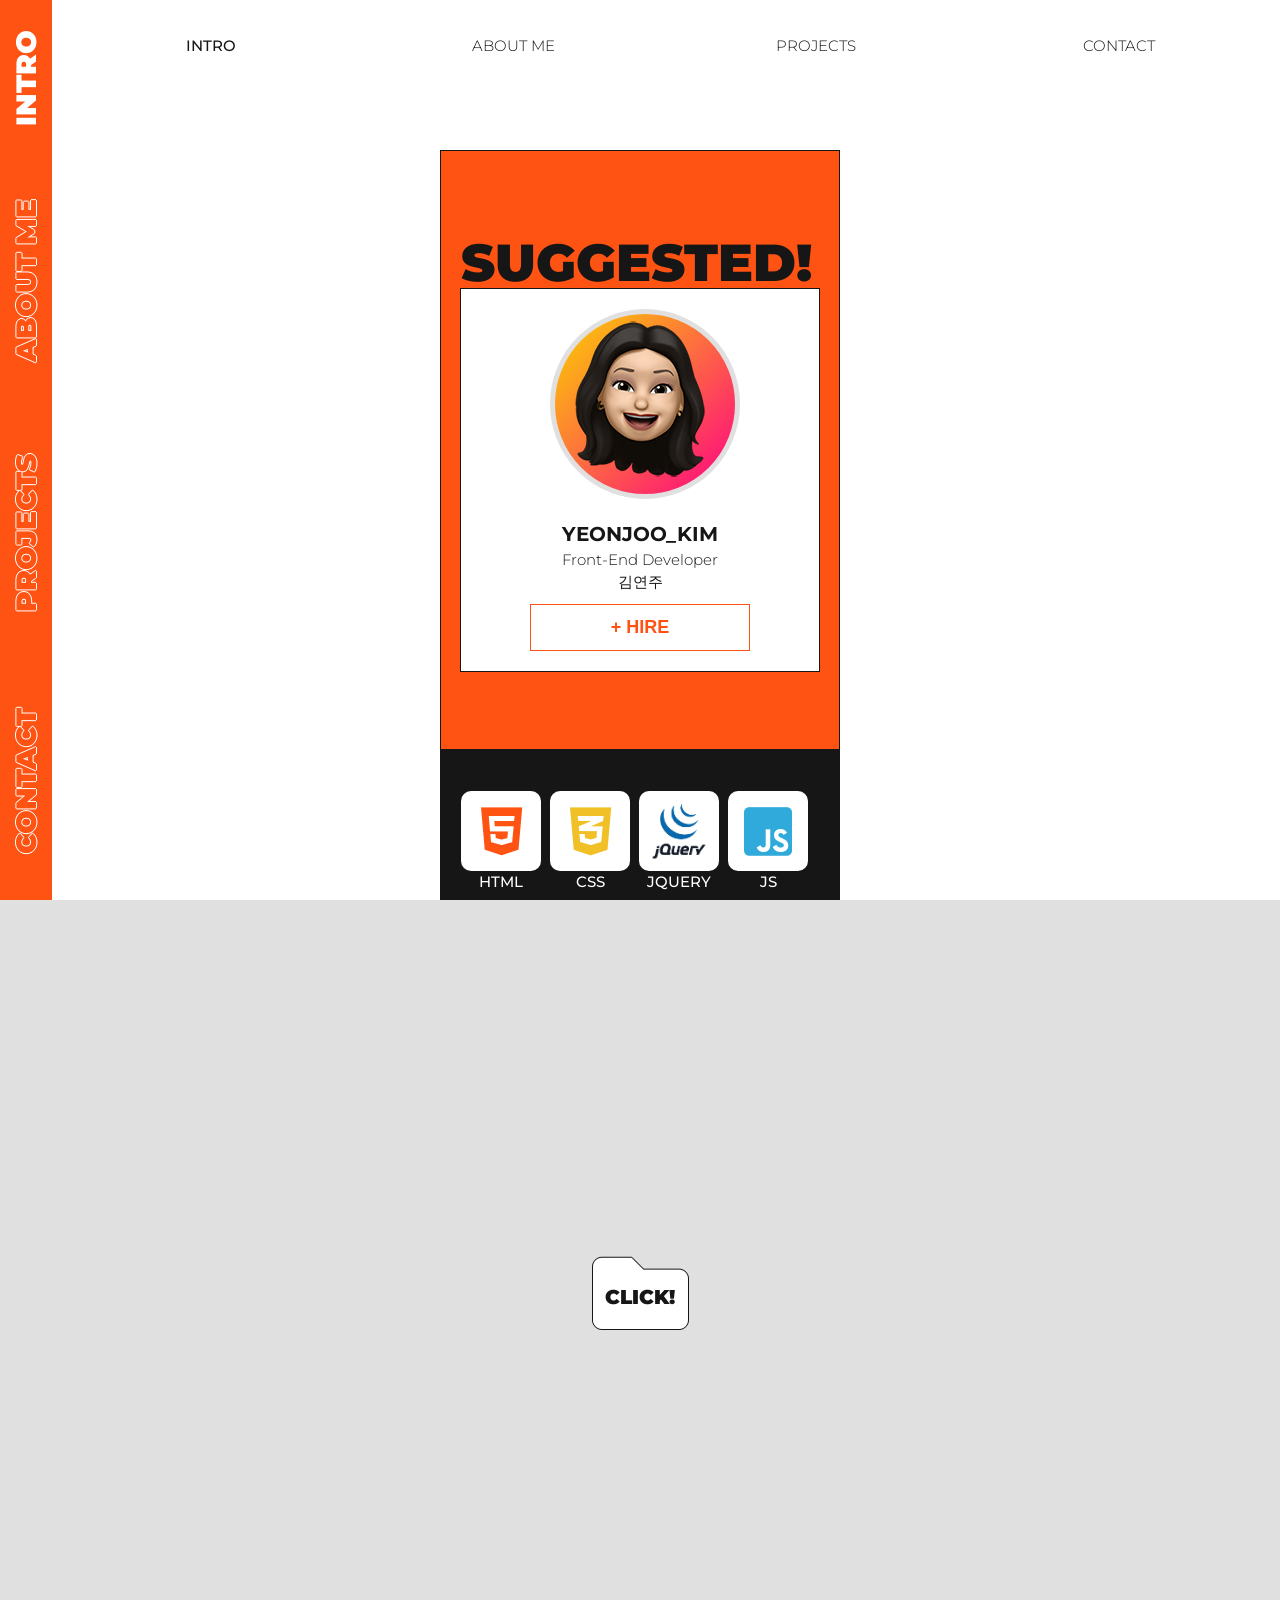
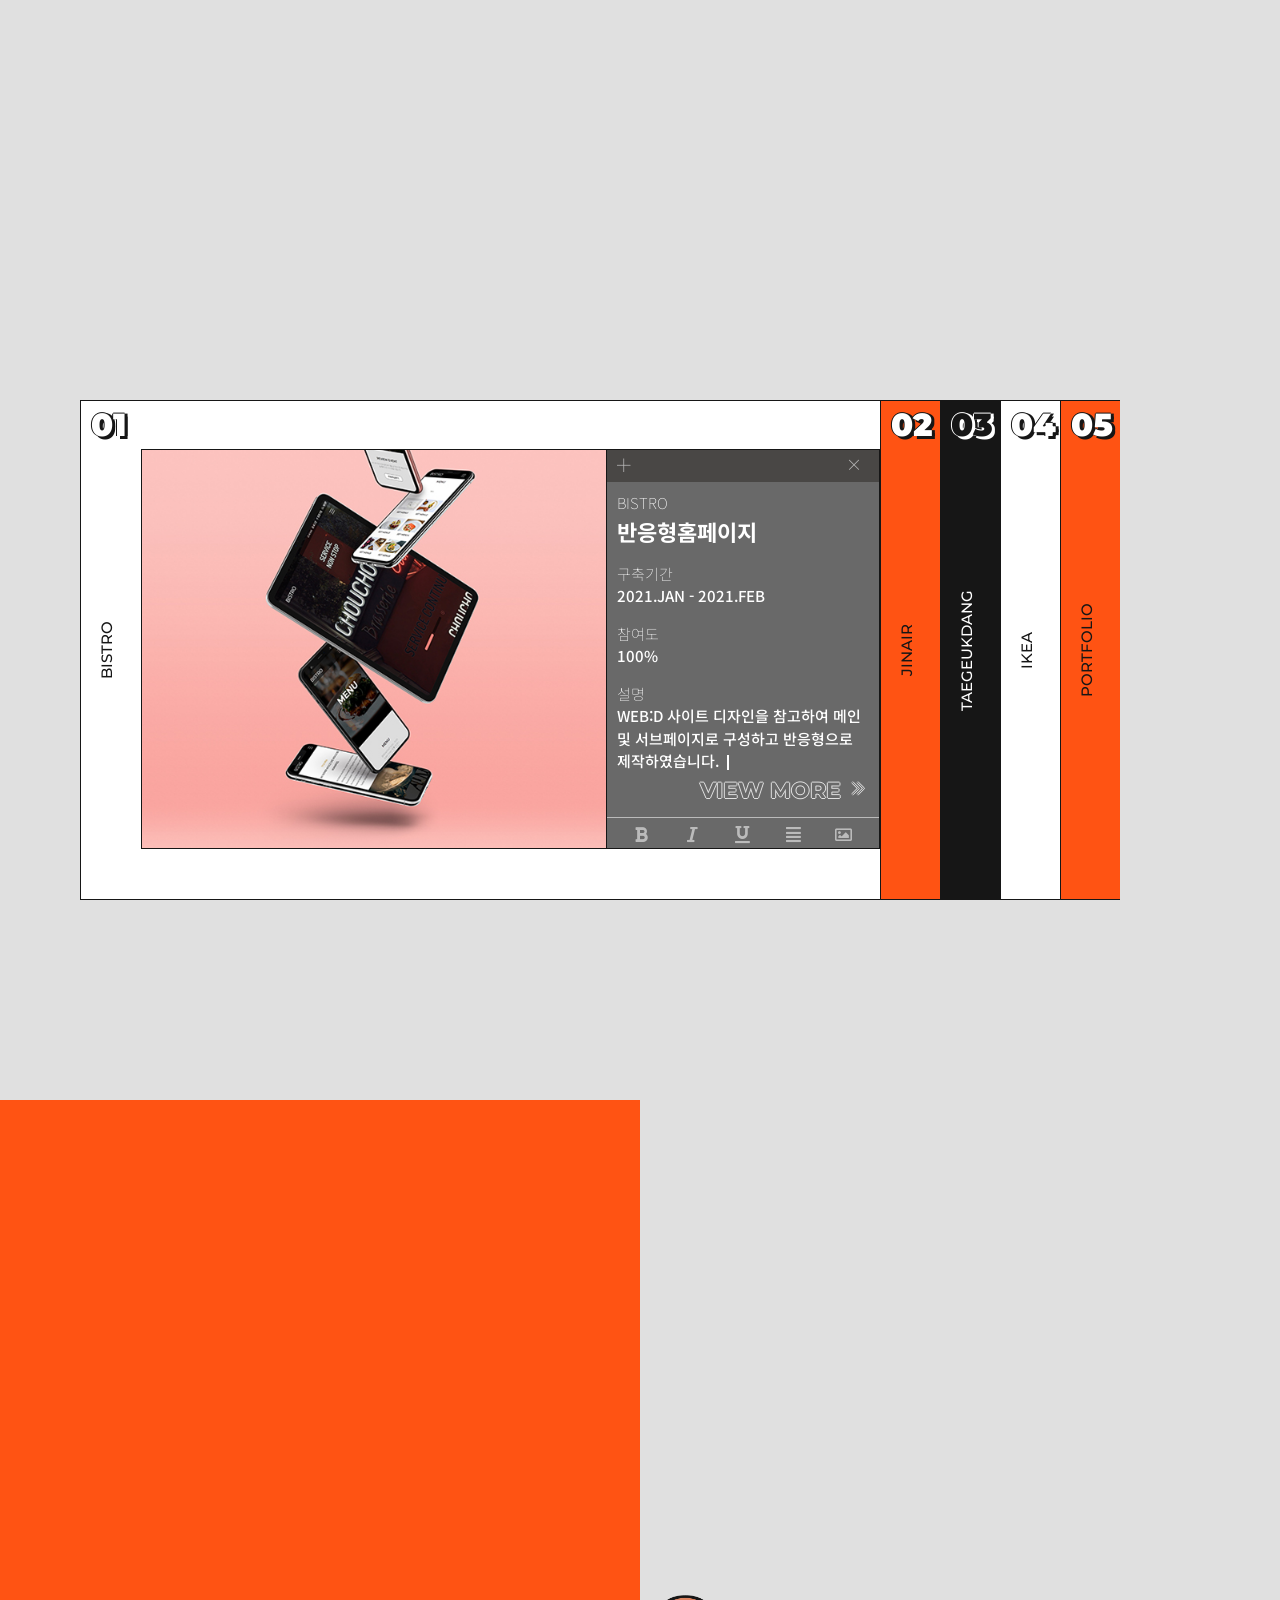
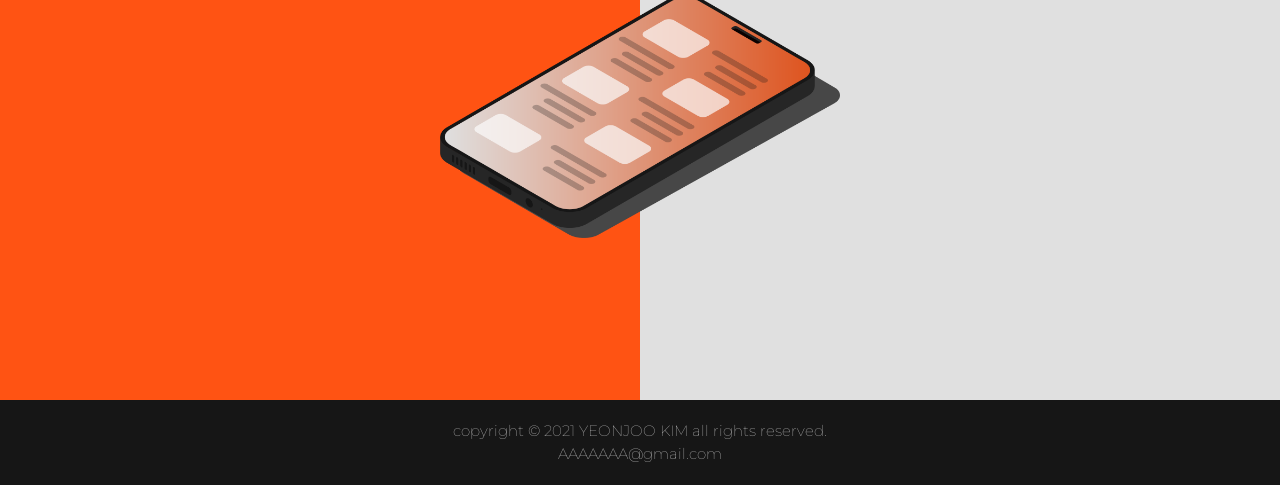
==== commit 2eb8f093: "ver 2022.09.17" ====
--- a/index.html
+++ b/index.html
@@ -365,7 +365,7 @@
                                 </div>
                             </div>   
                         </div>
-                        <div class="slide">
+                        <!-- <div class="slide">
                             <div class="imgbox cf">
                                 <h2>04</h2>
                                 <p class="rocation">TODAY,ZERO</p>
@@ -401,10 +401,10 @@
                                     </div>
                                 </div>
                             </div>
-                        </div>
+                        </div> -->
                         <div class="slide">
                             <div class="imgbox cf">
-                                <h2>05</h2>
+                                <h2>04</h2>
                                 <p class="rocation">IKEA</p>
                                 <div class="proimg">
                                     <a href="https://yeonjoo8231.github.io/react-ikea/" target="_blank"><img src="./img/project5.jpg" alt=""></a>
@@ -441,10 +441,10 @@
                         </div>
                         <div class="slide">
                             <div class="imgbox cf">
-                                <h2>06</h2>
+                                <h2>05</h2>
                                 <p class="rocation">PORTFOLIO</p>
                                 <div class="proimg">
-                                    <a href="https://yeonjoo8231.github.io/2021resume/" target="_blank"><img src="./img/project6.jpg" alt=""></a>
+                                    <a href="https://yeonjoo8231.github.io/portfolio/" target="_blank"><img src="./img/project6.jpg" alt=""></a>
                                     <div class="protxt">
                                         <div class="protop">
                                             <i class="icon-arrows_plus"></i>
@@ -467,7 +467,7 @@
                                                 <span>설명</span>
                                                 <p class="proex">포트폴리오 사이트로 원페이지로 구성하여 제작하였습니다.</p>
                                             </div>
-                                            <a href="https://yeonjoo8231.github.io/2021resume/" target="_blank">VIEW MORE <i class="icon-arrows_right_double-31"></i></a>
+                                            <a href="https://yeonjoo8231.github.io/portfolio/" target="_blank">VIEW MORE <i class="icon-arrows_right_double-31"></i></a>
                                         </div>
                                         <div class="probtm">
                                             <i class="fas fa-bold"></i><i class="fas fa-italic"></i><i class="fas fa-underline"></i><i class="fas fa-align-justify"></i><i class="far fa-image"></i>
@@ -476,7 +476,6 @@
                                 </div>
                             </div>
                         </div>
-
                     </div>
 
                 </div>
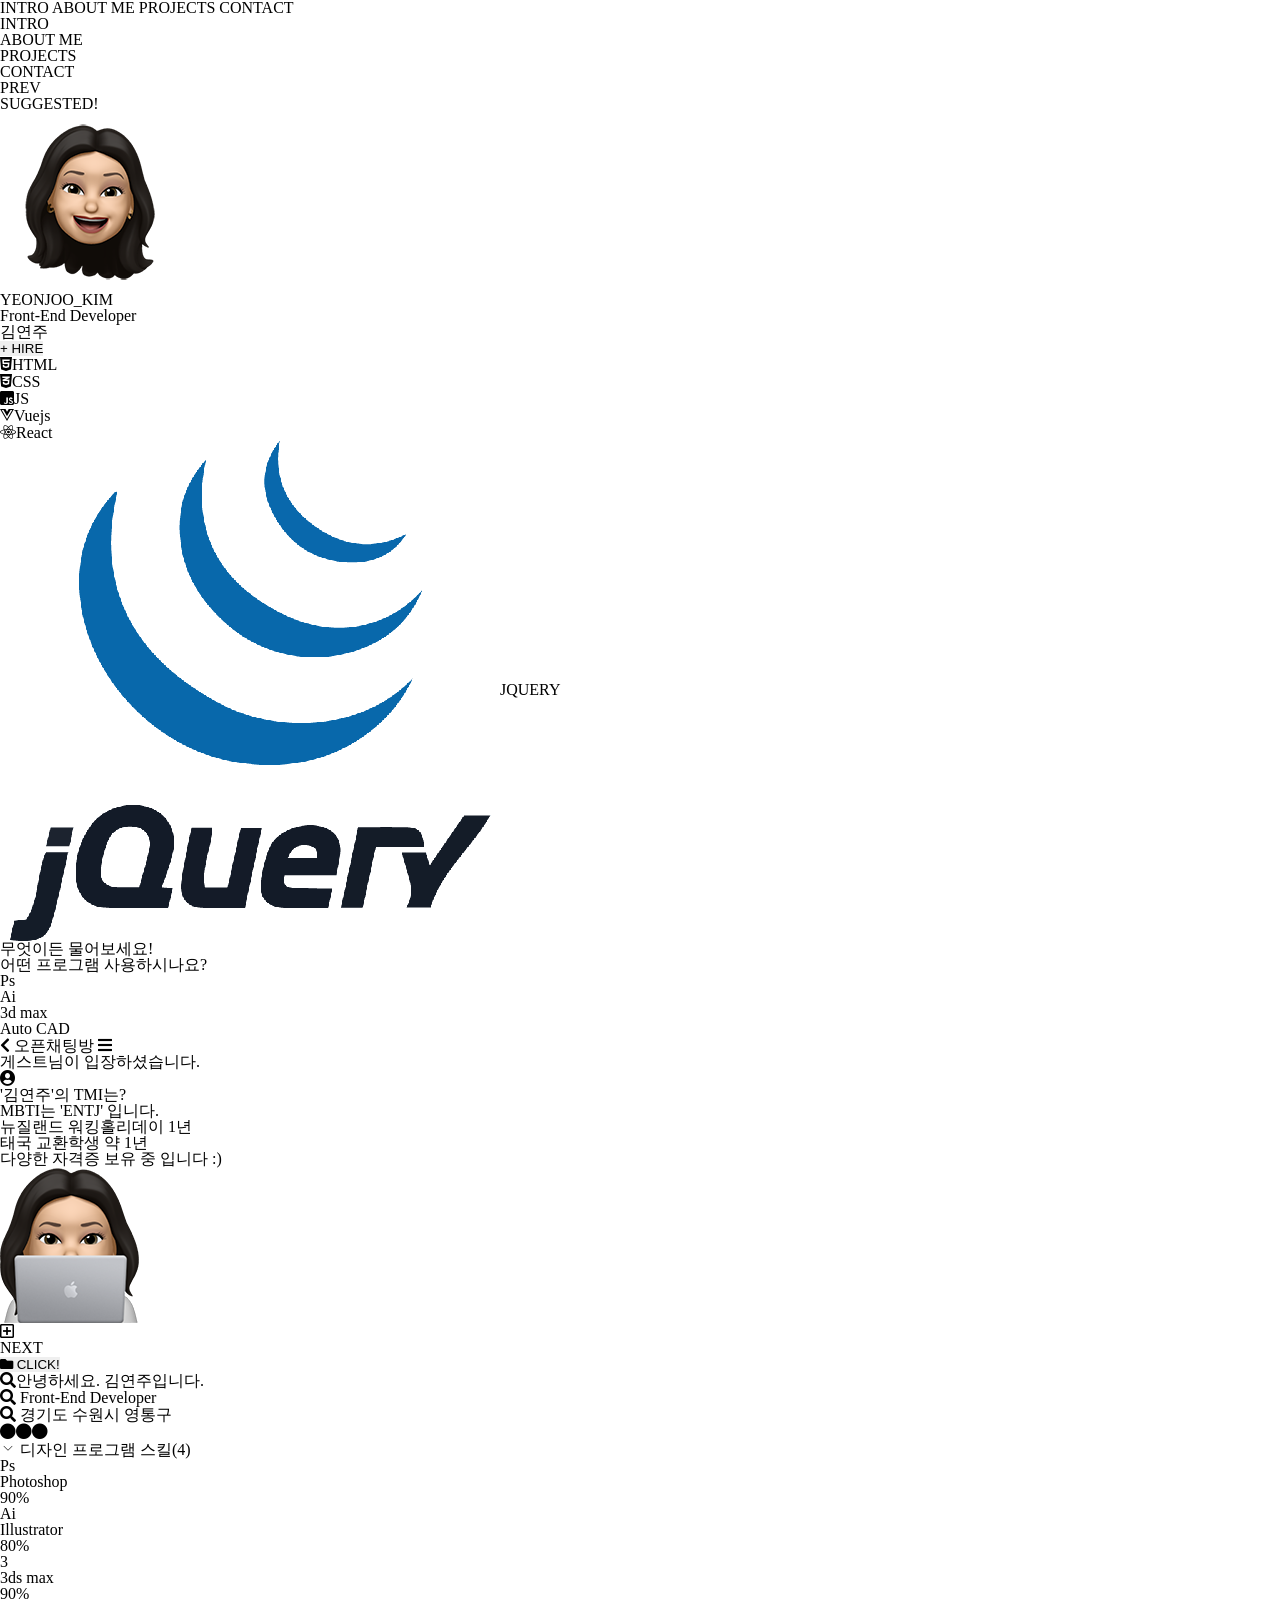
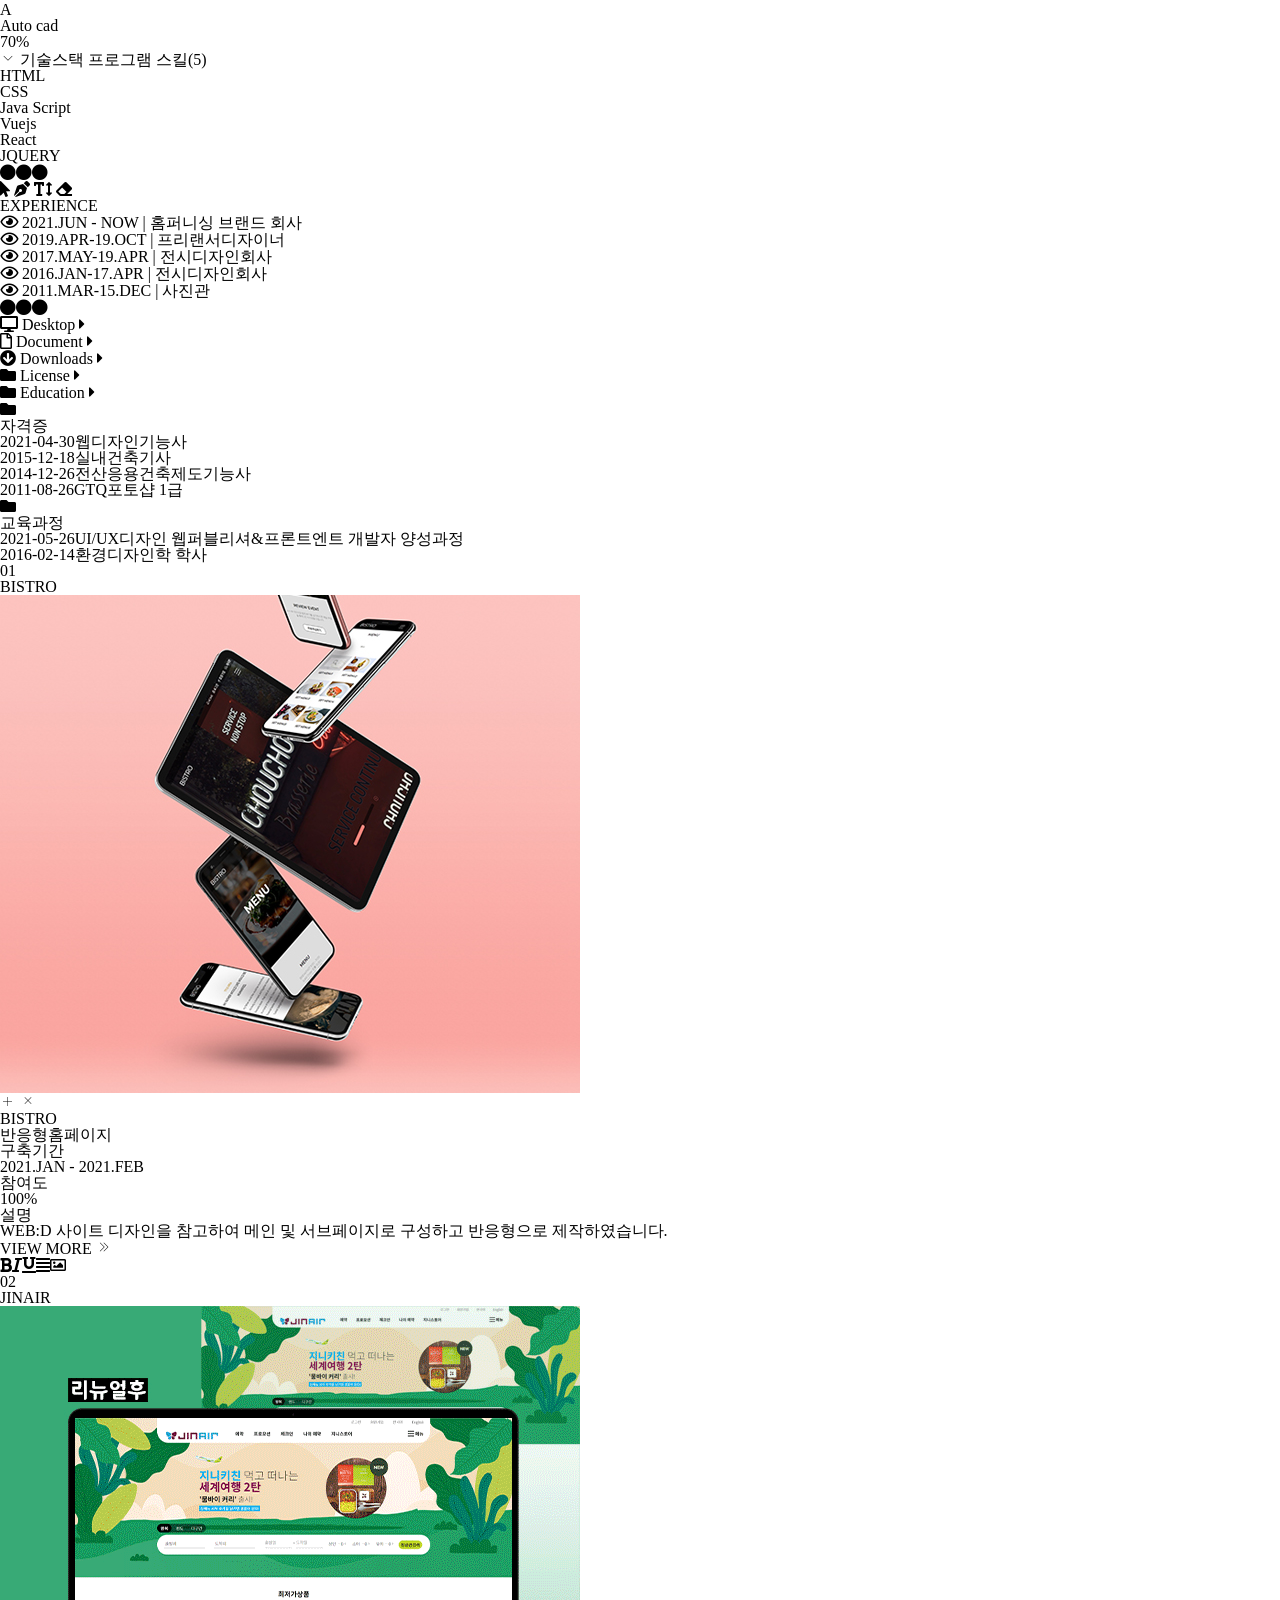
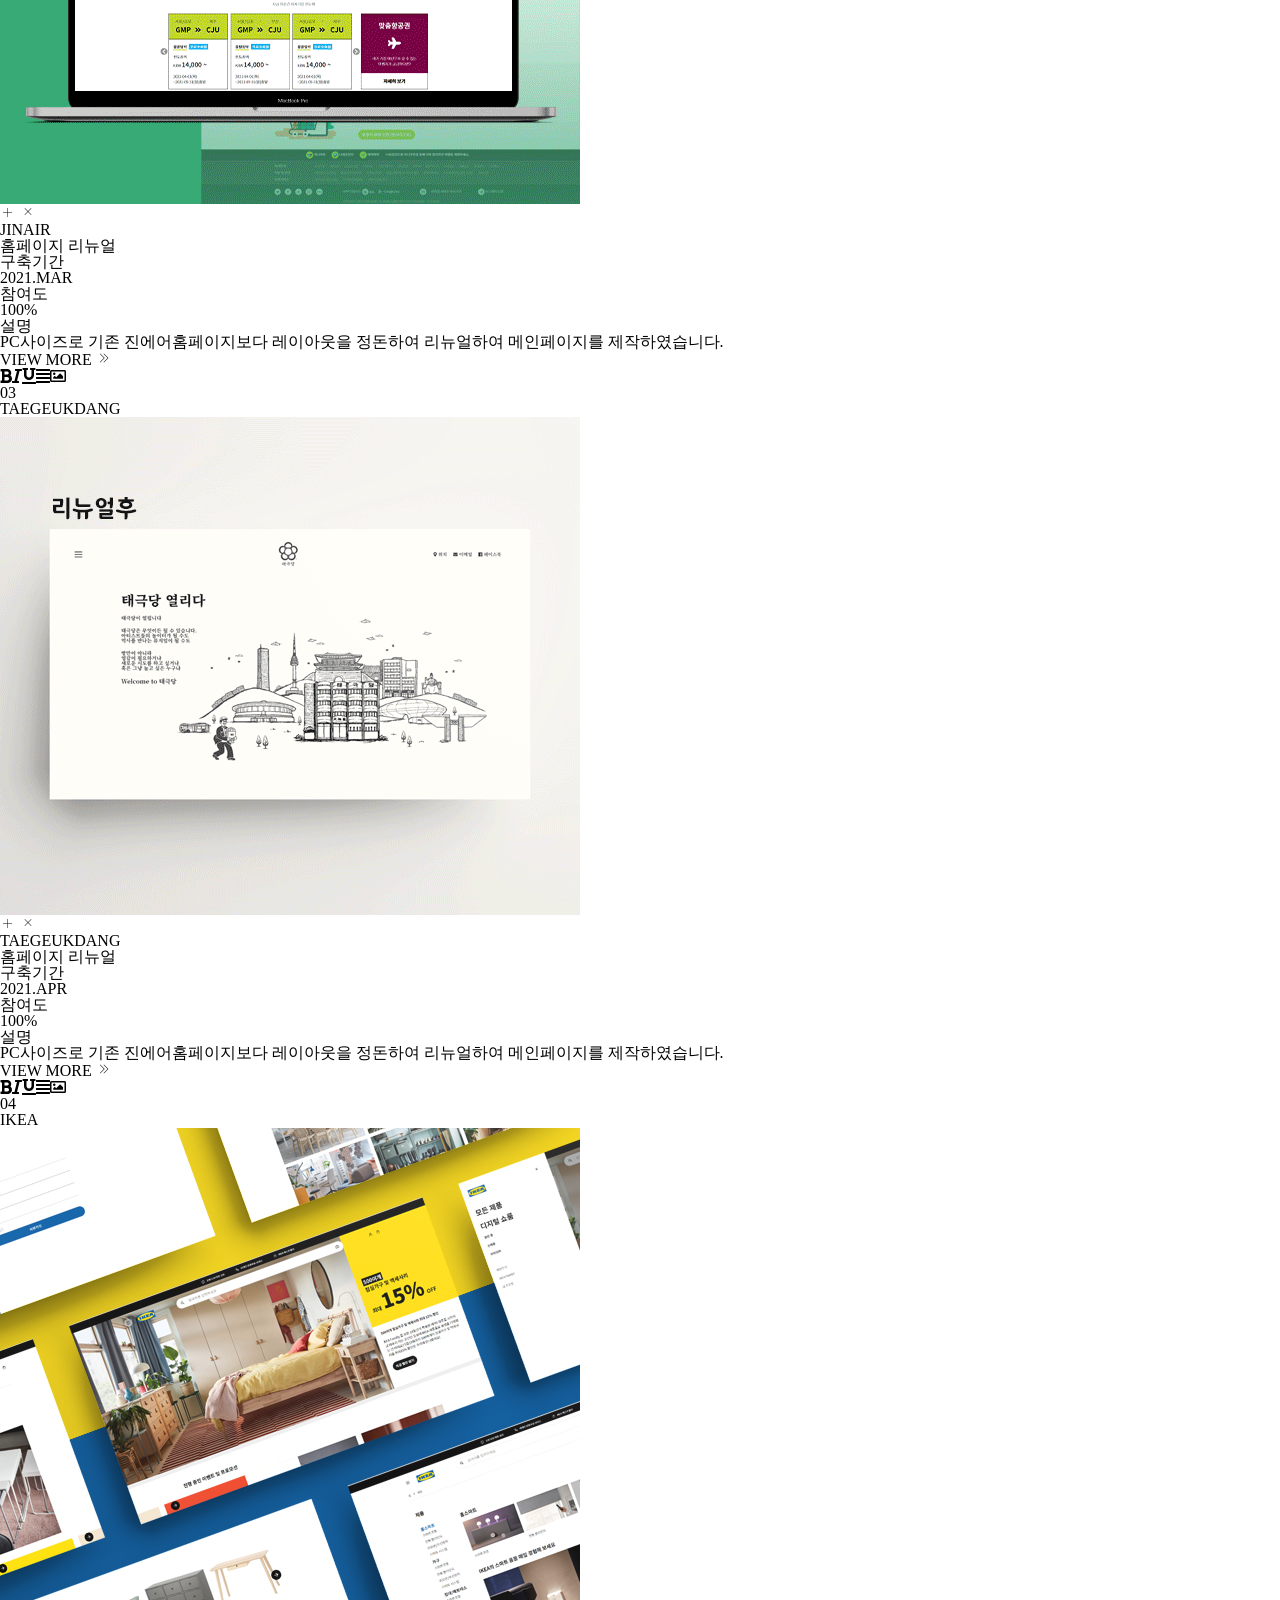
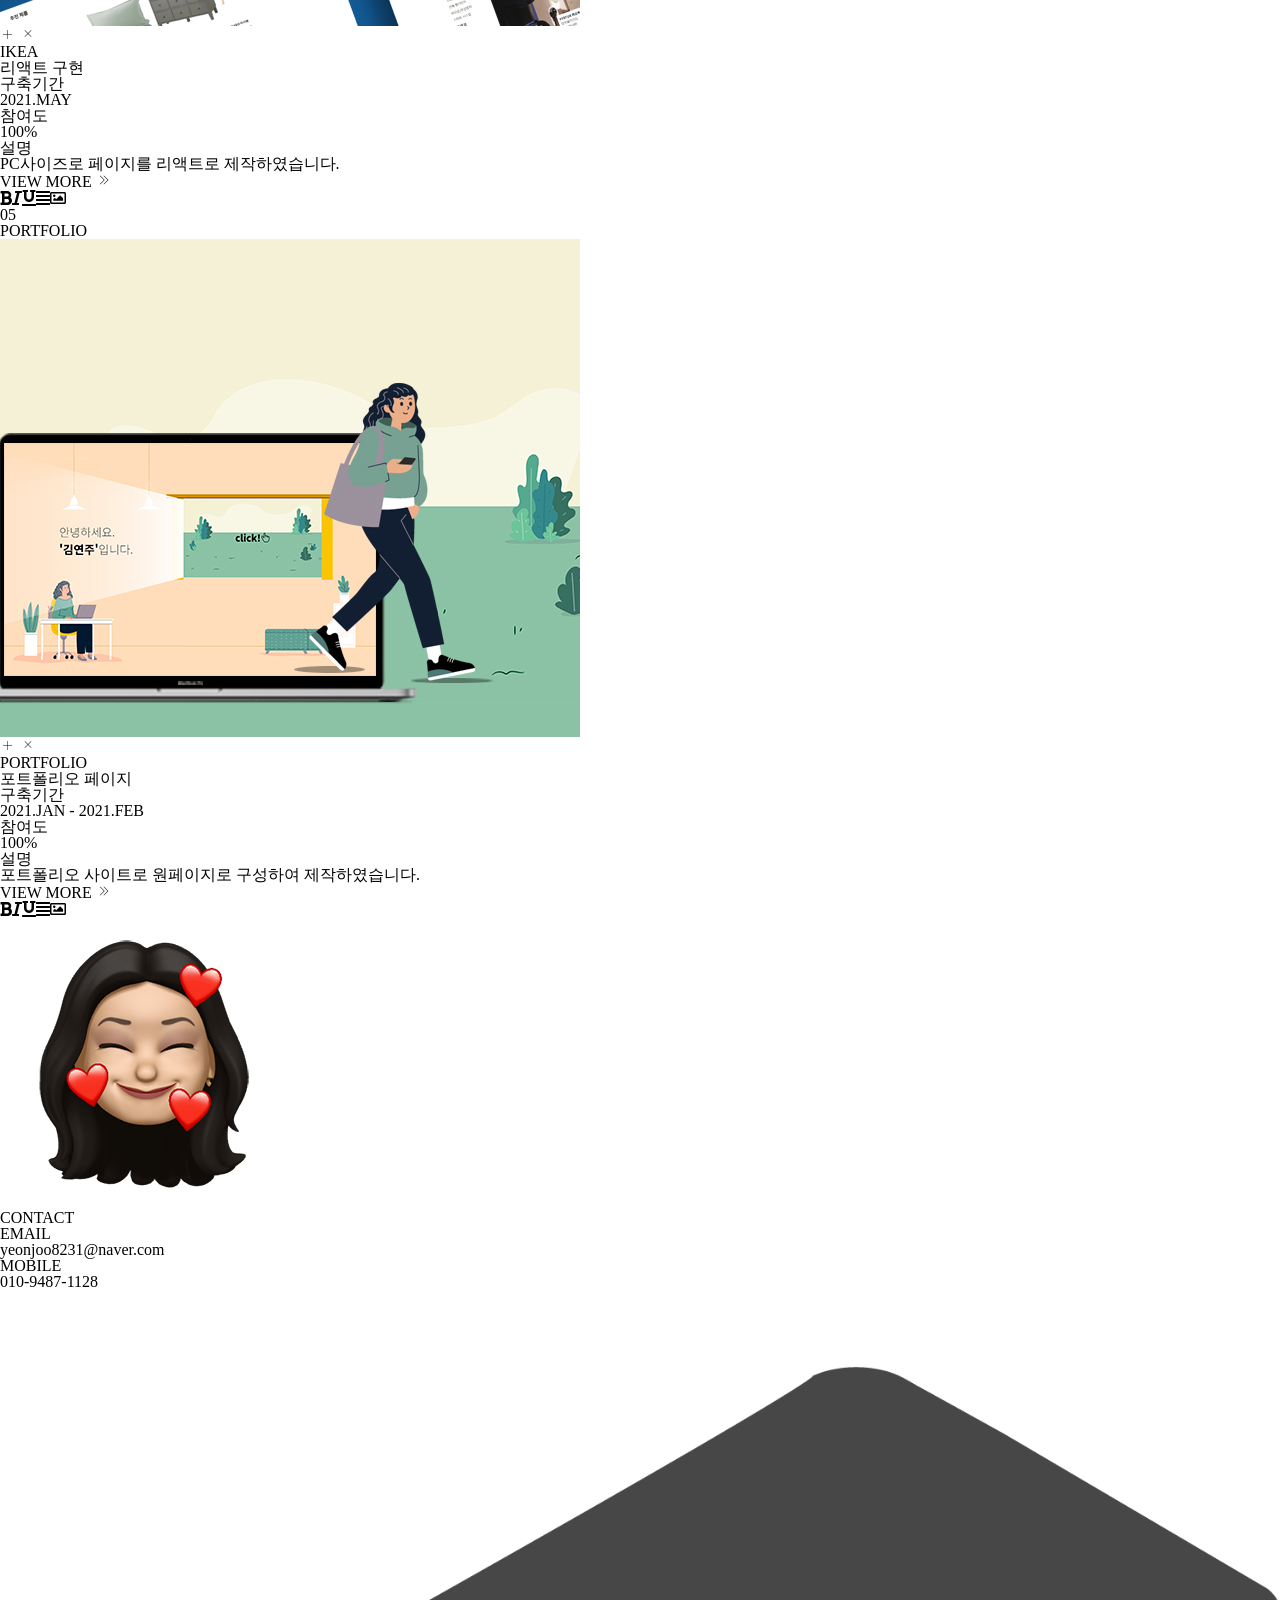
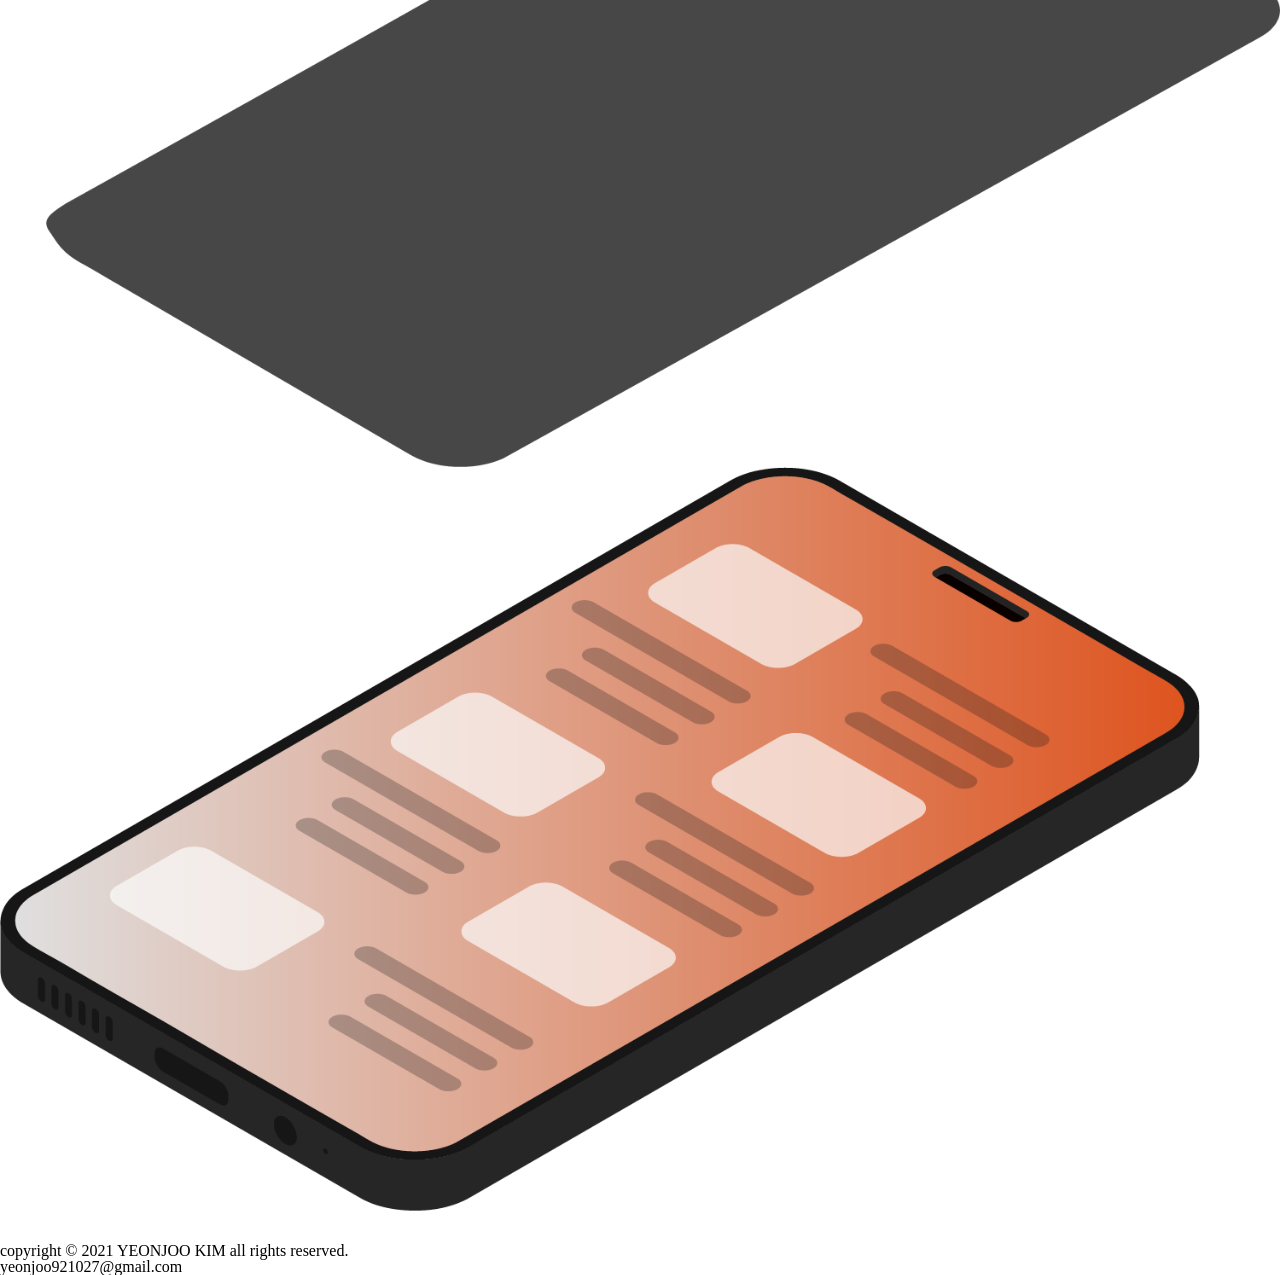
==== commit 46ea2543: "ver 230204 불필요 태그 삭제 등 수정" ====
--- a/index.html
+++ b/index.html
@@ -8,479 +8,557 @@
     <link rel="stylesheet" href="https://use.fontawesome.com/releases/v5.7.0/css/all.css">
     <link rel="stylesheet" href="css/linea_icon.css">
     <link rel="stylesheet" href="./css/reset.css">
-    <link rel="stylesheet" href="./css/slick.css">
-    <link rel="stylesheet" href="./css/animate.css">
-    <link rel="stylesheet" href="./css/index.css">
-    <link rel="stylesheet" href="./css/rowindex.css">
-    <script src="./js/jquery-1.12.4.min.js"></script>
-    <script src="./js/slick.min.js"></script>
-    <script src="js/jquery.mousewheel.min.js"></script>
+    <!-- <link rel="stylesheet" href="./css/slick.css"> -->
+    <!-- <link rel="stylesheet" href="./css/animate.css"> -->
+    <!-- <link rel="stylesheet" href="./css/index.css"> -->
+    <link rel="stylesheet" href="./css/common.css">
+    <!-- <link rel="stylesheet" href="./css/rowindex.css"> -->
+    <!-- <script src="./js/jquery-1.12.4.min.js"></script> -->
+    <!-- <script src="./js/slick.min.js"></script> -->
+    <!-- <script src="js/jquery.mousewheel.min.js"></script> -->
 </head>
-<!-- https://www.w3schools.com/cssref/css3_pr_flex-direction.asp 참고 -->
 <body>
     <div class="wrap">
         <div class="skip"><a href="#section">본문 바로가기</a></div>
         <header id="header">
-            <div id="sidenav">
-                <a href="#none"><span>CONTACT</span><span>PROJECTS</span><span>ABOUT ME</span><span class="on">INTRO</span></a>
+            <div id="sideNav" class="nav">
+                <span class="on">INTRO</span>
+                <span>ABOUT ME</span>
+                <span>PROJECTS</span>
+                <span>CONTACT</span>
             </div>
-            <nav id="nav">
-                <ul>
-                    <li><a href="#contact">CONTACT</a></li>
-                    <li><a href="#projects">PROJECTS</a></li>
-                    <li><a href="#aboutme">ABOUT ME</a></li>
-                    <li class="on"><a href="#intro">INTRO</a></li>
+            <nav id="mainNav">
+                <ul class="nav">
+                    <li class="on">INTRO</li>
+                    <li>ABOUT ME</li>
+                    <li>PROJECTS</li>
+                    <li>CONTACT</li>
                 </ul>
             </nav>
         </header>
         <section id="section">
-            <article class="section intro">
-                <div class="slide_group">
-                    <div class="slide slide1">
-                        <div class="bg">
+            <article class="article intro">
+                <p class="arrow arrow_prev">PREV</p>
+                <div class="slide_outer">
+                    <ul class="slide_nav">
+                        <li class="active"><span></span></li>
+                        <li><span></span></li>
+                        <li><span></span></li>
+                    </ul>
+                    <div class="slide_group">
+                        <div class="slide">
+                            <p>SUGGESTED!</p>
                             <div class="contents">
-                                <p>SUGGESTED!</p>
-                                <h1>
-                                    <a href="#none">
-                                        <img class="img1" src="./img/imoji03_180px.png" alt="">
-                                    </a>
-                                </h1>
-                                <div class="txt">
-                                    <h2>YEONJOO_KIM</h2>
-                                    <p>Front-End Developer</p>
-                                    <p>김연주</p>
-                                    <button>+ HIRE</button>
-                                </div>
-                            </div>
-                        </div>
-                    </div>
-                    <div class="slide slide2">
-                        <div class="bg">
-                            <div class="contents">
-                                <ul class="program">
-                                    <li><i class="fab fa-html5"></i><span>HTML</span></li>
-                                    <li><i class="fab fa-css3-alt"></i><span>CSS</span></li>
-                                    <li><img src="img/jquery.png" alt=""><span>JQUERY</span></li>
-                                    <li><i class="fab fa-js-square"></i><span>JS</span></li>
-                                    <li><i class="fab fa-react"></i><span>React</span></li>
+                                <div class="img">
+                                    <img src="./img/imoji03_180px.png" alt="">
+                                </div>
+                                <ul class="txt">
+                                    <li>YEONJOO_KIM</li>
+                                    <li>Front-End Developer</li>
+                                    <li>김연주</li>
+                                    <li>
+                                        <button type="button">+ HIRE</button>
+                                    </li>
                                 </ul>
-                                <div class="ask">
-                                    <h2>무엇이든 물어보세요!</h2>
-                                    <p>어떤 프로그램 사용하시나요?</p>
-                                </div>
-                                <div class="design">
-                                    <p><span>Ps</span><span>Ai</span><span>3d max</span><span>Auto CAD</span></p>
-                                </div>
-                            </div>
-                        </div>
-                    </div>
-                    <div class="slide slide3">
-                        <div class="bg">
-                            <div class="contents cf">
-                                <p class="p1"><i class="fas fa-chevron-left"></i>오픈채팅방<i class="fas fa-bars"></i></p>
-                                <p class="date"></p>
-                                <p class="p2"><span>게스트님</span>이 입장하셨습니다.</p>
-                                <div class="outer outer1 cf">
-                                    <div class="h2"><i class="fas fa-user-circle"></i></div>
-                                    <div class="question">
-                                        <p>'김연주'의 tmi는?</p>
-                                    </div>
-                                </div>
-                                <div class="outer outer2 cf">
-                                    <div class="answer">
-                                        <p>mbti는 'ENTJ' 입니다.</p>
-                                        <p>뉴질랜드 워킹홀리데이 1년 경험</p>
-                                        <p>태국 교환학생 약 1년 경험 </p>
-                                        <p>다양한 자격증 보유 중 입니다 :)</p>
-                                    </div>
-                                </div>
-                                <img src="./img/imoji02.png" alt="">
-                                <div class="bbox"><i class="far fa-plus-square"></i><div></div></div>
+                            </div>
+                        </div>
+                        <div class="slide">
+                            <ul class="program">
+                                <li><i class="fab fa-html5"></i><span>HTML</span></li>
+                                <li><i class="fab fa-css3-alt"></i><span>CSS</span></li>
+                                <li><i class="fab fa-js-square"></i><span>JS</span></li>
+                                <li><i class="fab fa-vuejs"></i><span>Vuejs</span></li>
+                                <li><i class="fab fa-react"></i><span>React</span></li>
+                                <li><img src="img/jquery.png" alt="JQUERY"><span>JQUERY</span></li>
+                            </ul>
+                            <ul class="ask">
+                                <li>무엇이든 물어보세요!</li>
+                                <li>어떤 프로그램 사용하시나요?</li>
+                            </ul>
+                            <ul class="design">
+                                <li>Ps</li>
+                                <li>Ai</li>
+                                <li>3d max</li>
+                                <li>Auto CAD</li>
+                            </ul>
+                        </div>
+                        <div class="slide">
+                            <ul class="contents">
+                                <li class="title">
+                                    <i class="fas fa-chevron-left"></i>
+                                    오픈채팅방
+                                    <i class="fas fa-bars"></i>
+                                </li>
+                                <li class="date"></li>
+                                <li><span>게스트님</span>이 입장하셨습니다.</li>
+                                <li>
+                                    <i class="fas fa-user-circle"></i>
+                                    <p>'김연주'의 TMI는?</p>
+                                </li>
+                                <li>
+                                    <ul>
+                                        <li>MBTI는 'ENTJ' 입니다.</li>
+                                        <li>뉴질랜드 워킹홀리데이 1년</li>
+                                        <li>태국 교환학생 약 1년 </li>
+                                        <li>다양한 자격증 보유 중 입니다 :)</li>
+                                    </ul>
+                                </li>
+                            </ul>
+                            <div>
+                                <img src="./img/imoji02.png" alt="이모지">
+                                <p>
+                                    <i class="far fa-plus-square"></i>
+                                    <span></span>
+                                </p>
                             </div>
                         </div>
                     </div>
                 </div>
+                <p class="arrow arrow_next">NEXT</p>
             </article>
-            <article class="section aboutme">
+            <article class="article aboutme">
                 <div class="outer">
-                    <button class="folder"><i class="fas fa-folder"></i><span>CLICK!</spa></button>
-                    <div class="browbox">
-                        <div class="info">
-                            <div class="text">
-                                <h2><i class="fas fa-search"></i>안녕하세요. <span>김연주</span>입니다.</h2>
-                                <div class="txtdown">
-                                    <p><i class="fas fa-search"></i>Front-End Developer</p>
-                                    <p><i class="fas fa-search"></i>서울시 은평구</p>
-                                    <p><i class="fas fa-search"></i>yeonjoo8231@naver.com</p>
-                                </div>
-                            </div>
-                        </div>
-                        <div class="skills">
-                            <div class="topdot">
-                                <i class="fas fa-circle"></i><i class="fas fa-circle"></i><i class="fas fa-circle"></i>
-                            </div>
-                            <div class="dpskill">
-                                <div class="design cf">
-                                    <h2><i class="icon-arrows_down"></i><span>디자인</span> 프로그램 스킬(4)<p class="line"></p></h2>
-                                    <div class="ps">
-                                        <div class="dlogo">Ps</div>
+                    <button class="folder">
+                        <i class="fas fa-folder"></i>
+                        <span>CLICK!</span>
+                    </button>
+                    <div class="browser info">
+                        <h2>
+                            <i class="fas fa-search"></i>안녕하세요. <span>김연주</span>입니다.
+                        </h2>
+                        <ul class="text">
+                            <li>
+                                <i class="fas fa-search"></i>
+                                Front-End Developer
+                            </li>
+                            <li>
+                                <i class="fas fa-search"></i>
+                                경기도 수원시 영통구
+                            </li>
+                        </ul>
+                    </div>
+                    <div class="browser skills">
+                        <div class="topdot">
+                            <i class="fas fa-circle"></i><i class="fas fa-circle"></i><i class="fas fa-circle"></i>
+                        </div>
+                        <div class="contents">
+                            <div class="design">
+                                <h2>
+                                    <i class="icon-arrows_down"></i>
+                                    <span>디자인</span> 프로그램 스킬(4)
+                                </h2>
+                                <ul>
+                                    <li>
+                                        <div class="logo">Ps</div>
                                         <div>
                                             <span>Photoshop</span>
                                             <p>90%</p>
                                         </div>
-                                    </div>
-                                    <div class="ai">
-                                        <div class="dlogo">Ai</div>
+                                    </li>
+                                    <li>
+                                        <div class="logo">Ai</div>
                                         <div>
                                             <span>Illustrator</span>
                                             <p>80%</p>
                                         </div>
-                                    </div>
-                                    <div class="max">
-                                        <div class="dlogo">3</div>
+                                    </li>
+                                    <li>
+                                        <div class="logo">3</div>
                                         <div>
                                             <span>3ds max</span>
                                             <p>90%</p>
                                         </div>
-                                    </div>
-                                    <div class="cad">
-                                        <div class="dlogo">A</div>
+                                    </li>
+                                    <li>
+                                        <div class="logo">A</div>
                                         <div>
                                             <span>Auto cad</span>
                                             <p>70%</p>
                                         </div>
-                                    </div>
-                                    
-                                </div>
-                                <div class="proskill ">
-                                    <h2><i class="icon-arrows_down"></i><span>코딩</span> 프로그램 스킬(5)<p class="line"></p></h2>
-                                    <div class="html cf">
+                                    </li>
+                                </ul>
+                            </div>
+                            <div class="proskills">
+                                <h2>
+                                    <i class="icon-arrows_down"></i>
+                                    <span>기술스택</span> 프로그램 스킬(5)
+                                </h2>
+                                <ul>
+                                    <li class="html">
                                         <p>HTML</p>
                                         <div class="score">
                                             <div class="myscore"></div>
                                         </div>
-                                    </div>
-                                    <div class="css cf">
+                                    </li>
+                                    <li class="css">
                                         <p>CSS</p>
                                         <div class="score">
                                             <div class="myscore"></div>
                                         </div>
-                                    </div>
-                                    <div class="javascript cf">
+                                    </li>
+                                    <li class="javascript">
                                         <p>Java Script</p>
                                         <div class="score">
                                             <div class="myscore"></div>
                                         </div>
-                                    </div>
-                                    <div class="jquery cf">
+                                    </li>
+                                    <li class="vuejs">
+                                        <p>Vuejs</p>
+                                        <div class="score">
+                                            <div class="myscore"></div>
+                                        </div>
+                                    </li>
+                                    <li class="react">
+                                        <p>React</p>
+                                        <div class="score">
+                                            <div class="myscore"></div>
+                                        </div>
+                                    </li>
+                                    <li class="jquery">
                                         <p>JQUERY</p>
                                         <div class="score">
                                             <div class="myscore"></div>
                                         </div>
-                                    </div>
-                                    <div class="react cf">
-                                        <p>React</p>
-                                        <div class="score">
-                                            <div class="myscore"></div>
-                                        </div>
-                                    </div>
-                                </div>
-                            </div>
-                        </div>
-                        <div class="edu">
-                            <div class="topdot">
-                                <i class="fas fa-circle"></i><i class="fas fa-circle"></i><i class="fas fa-circle"></i>
-                            </div>
-                            <div class="excontent cf">
-                                <div class="exicons">
-                                    <i class="fas fa-mouse-pointer"></i>
-                                    <i class="fas fa-pen-nib"></i>
-                                    <i class="fas fa-text-height"></i>
-                                    <i class="fas fa-eraser"></i>
-                                </div>
-                                <div class="exlayer">
-                                    <h2>EXPERIENCE</h2>
-                                    <ul class="exlist">
-                                        <li><i class="far fa-eye"></i>2019.APR-19.OCT | 프리랜서디자이너</li>
-                                        <li><i class="far fa-eye"></i>2017.MAY-19.APR | 전시디자인회사</li>
-                                        <li><i class="far fa-eye"></i>2016.JAN-17.APR | 전시디자인회사</li>
-                                        <li><i class="far fa-eye"></i>2011.MAR-15.DEC | 사진관</li>
-                                        <li><i class="far fa-eye"></i> </li>
+                                    </li>
+                                </ul>
+                            </div>
+                        </div>
+                    </div>
+                    <div class="browser exper">
+                        <div class="topdot">
+                            <i class="fas fa-circle"></i><i class="fas fa-circle"></i><i class="fas fa-circle"></i>
+                        </div>
+                        <div class="contents">
+                            <div class="icons">
+                                <i class="fas fa-mouse-pointer"></i>
+                                <i class="fas fa-pen-nib"></i>
+                                <i class="fas fa-text-height"></i>
+                                <i class="fas fa-eraser"></i>
+                            </div>
+                            <div class="exlayer">
+                                <h2>EXPERIENCE</h2>
+                                <div class="list">
+                                    <ul>
+                                        <li>
+                                            <i class="far fa-eye"></i>
+                                            <span>2021.JUN - NOW | 홈퍼니싱 브랜드 회사</span>
+                                        </li>
+                                        <li>
+                                            <i class="far fa-eye"></i>
+                                            <span>2019.APR-19.OCT | 프리랜서디자이너</span>
+                                        </li>
+                                        <li>
+                                            <i class="far fa-eye"></i>
+                                            <span>2017.MAY-19.APR | 전시디자인회사</span>
+                                        </li>
+                                        <li>
+                                            <i class="far fa-eye"></i>
+                                            <span>2016.JAN-17.APR | 전시디자인회사</span>
+                                        </li>
+                                        <li>
+                                            <i class="far fa-eye"></i>
+                                            <span>2011.MAR-15.DEC | 사진관</span>
+                                        </li>
                                     </ul>
                                 </div>
                             </div>
                         </div>
-                        <div class="exper">
-                            <div class="topdot">
-                                <i class="fas fa-circle"></i><i class="fas fa-circle"></i><i class="fas fa-circle"></i>
-                            </div>
-                            <div class="edcont">
-                                <div class="ed1">
-                                    <p><i class="fas fa-desktop ileft"></i>Desktop<i class="fas fa-caret-right iright"></i></p>
-                                    <p><i class="far fa-file ileft"></i>Document<i class="fas fa-caret-right iright"></i></p>
-                                    <p><i class="fas fa-arrow-circle-down ileft"></i>Downloads<i class="fas fa-caret-right iright"></i></p>
-                                </div>
-                                <div class="ed2">
-                                    <p class="on"><i class="fas fa-folder ileft"></i>License<i class="fas fa-caret-right iright"></i></p>
-                                    <p><i class="fas fa-folder ileft"></i>Education<i class="fas fa-caret-right iright"></i></p>
-                                </div>
-                                <div class="ed">
-                                    <div class="active">
-                                        <i class="fas fa-folder"></i>
-                                        <h2>자격증</h2>
-                                        <div class="edtxt">
-                                            <p>2021-04-30<span>웹디자인기능사</span></p>
-                                            <p>2015-12-18<span>실내건축기사</span></p>
-                                            <p>2014-12-26<span>전산응용건축제도기능사</span></p>
-                                            <p>2011-08-26<span>GTQ포토샵 1급</span></p>
-                                        </div>
-                                    </div>
-                                    <div class="">
-                                        <i class="fas fa-folder"></i>
-                                        <h2>교육과정</h2>
-                                        <div class="edtxt">
-                                            <p>2021-05-26<span>UI/UX디자인 웹퍼블리셔&프론트엔트 개발자 양성과정</span></p>
-                                            <!-- <p>2020-03-02<span>NZLC</span></p> -->
-                                            <p>2016-02-14<span>환경디자인학 학사</span></p>
-                                            <!-- <p>2014-06-14<span>태국</span></p> -->
-                                        </div>
-                                    </div>
-                                </div>
-                            </div>
+                    </div>
+                    <div class="browser edu">
+                        <div class="topdot">
+                            <i class="fas fa-circle"></i><i class="fas fa-circle"></i><i class="fas fa-circle"></i>
+                        </div>
+                        <div class="content">
+                            <ul class="category big_category">
+                                <li>
+                                    <i class="fas fa-desktop ileft"></i>
+                                    Desktop
+                                    <i class="fas fa-caret-right iright"></i>
+                                </li>
+                                <li>
+                                    <i class="far fa-file ileft"></i>
+                                    Document
+                                    <i class="fas fa-caret-right iright"></i>
+                                </li>
+                                <li class="on">
+                                    <i class="fas fa-arrow-circle-down ileft"></i>
+                                    Downloads
+                                    <i class="fas fa-caret-right iright"></i>
+                                </li>
+                            </ul>
+                            <ul class="category middle_category">
+                                <li class="on">
+                                    <i class="fas fa-folder ileft"></i>
+                                    License
+                                    <i class="fas fa-caret-right iright"></i>
+                                </li>
+                                <li>
+                                    <i class="fas fa-folder ileft"></i>
+                                    Education
+                                    <i class="fas fa-caret-right iright"></i>
+                                </li>
+                            </ul>
+                            <ul class="small_category">
+                                <li class="samll_list active">
+                                    <i class="fas fa-folder"></i>
+                                    <h2>자격증</h2>
+                                    <ul class="text">
+                                        <li>2021-04-30<span>웹디자인기능사</span></li>
+                                        <li>2015-12-18<span>실내건축기사</span></li>
+                                        <li>2014-12-26<span>전산응용건축제도기능사</span></li>
+                                        <li>2011-08-26<span>GTQ포토샵 1급</span></li>
+                                    </ul>
+                                </li>
+                                <li class="samll_list">
+                                    <i class="fas fa-folder"></i>
+                                    <h2>교육과정</h2>
+                                    <ul class="text">
+                                        <li>2021-05-26<span>UI/UX디자인 웹퍼블리셔&프론트엔트 개발자 양성과정</span></li>
+                                        <li>2016-02-14<span>환경디자인학 학사</span></li>
+                                    </ul>
+                                </li>
+                            </ul>
                         </div>
                     </div>
                 </div>
             </article>
-            <article class="section projects">
-                <div class="proout">
-                    <div class="slide_group2">
-                        <div class="slide">
-                            <div class="imgbox cf">
+            <article class="article projects">
+                <div class="outer">
+                    <div class="content on">
+                        <div class="inner">
+                            <div class="title">
                                 <h2>01</h2>
                                 <p class="rocation">BISTRO</p>
-                                <div class="proimg cf">
-                                    <a href="https://yeonjoo8231.github.io/bistro/." target="_blank"><img src="./img/project1.jpg" alt=""></a>
-                                    <div class="protxt">
-                                        <div class="protop">
-                                            <i class="icon-arrows_plus"></i>
-                                            <i class="icon-arrows_remove"></i>
-                                        </div>
-                                        <div class="procont">
-                                            <div>
-                                                <span>BISTRO</span>
-                                                <h3>반응형홈페이지</h3>
-                                            </div>
-                                            <div>
-                                                <span>구축기간</span>
-                                                <p>2021.JAN - 2021.FEB</p>
-                                            </div>
-                                            <div>
-                                                <span>참여도</span>
-                                                <p>100%</p>
-                                            </div>
-                                            <div>
-                                                <span>설명</span>
-                                                <p class="proex">WEB:D 사이트 디자인을 참고하여 메인 및 서브페이지로 구성하고 반응형으로 제작하였습니다.</p>
-                                            </div>
-                                            <a href="https://yeonjoo8231.github.io/bistro/." target="_blank">VIEW MORE <i class="icon-arrows_right_double-31"></i></a>
-                                        </div>
-                                        <div class="probtm">
-                                            <i class="fas fa-bold"></i><i class="fas fa-italic"></i><i class="fas fa-underline"></i><i class="fas fa-align-justify"></i><i class="far fa-image"></i>
-                                        </div>
-                                    </div>
-                                </div>
-                            </div>
-                        </div>
-                        <div class="slide">
-                            <div class="imgbox cf">
+                            </div>
+                            <div class="imgbox">
+                                <a href="https://yeonjoo8231.github.io/bistro/." target="_blank"><img src="./img/project1.jpg" alt=""></a>
+                                <div class="text">
+                                    <div class="protop">
+                                        <i class="icon-arrows_plus"></i>
+                                        <i class="icon-arrows_remove"></i>
+                                    </div>
+                                    <div class="procont">
+                                        <div>
+                                            <span>BISTRO</span>
+                                            <h3>반응형홈페이지</h3>
+                                        </div>
+                                        <div>
+                                            <span>구축기간</span>
+                                            <p>2021.JAN - 2021.FEB</p>
+                                        </div>
+                                        <div>
+                                            <span>참여도</span>
+                                            <p>100%</p>
+                                        </div>
+                                        <div>
+                                            <span>설명</span>
+                                            <p class="proex">WEB:D 사이트 디자인을 참고하여 메인 및 서브페이지로 구성하고 반응형으로 제작하였습니다.</p>
+                                        </div>
+                                        <a href="https://yeonjoo8231.github.io/bistro/." target="_blank">VIEW MORE <i class="icon-arrows_right_double-31"></i></a>
+                                    </div>
+                                    <div class="probtm">
+                                        <i class="fas fa-bold"></i><i class="fas fa-italic"></i><i class="fas fa-underline"></i><i class="fas fa-align-justify"></i><i class="far fa-image"></i>
+                                    </div>
+                                </div>
+                            </div>
+                        </div>
+                    </div>
+                    <div class="content">
+                        <div class="inner">
+                            <div class="title">
                                 <h2>02</h2>
                                 <p class="rocation">JINAIR</p>
-                                <div class="proimg">
-                                    <a href="https://yeonjoo8231.github.io/jinair/" target="_blank"><img src="./img/project01.gif" alt=""></a>
-                                    <div class="protxt">
-                                        <div class="protop">
-                                            <i class="icon-arrows_plus"></i>
-                                            <i class="icon-arrows_remove"></i>
-                                        </div>
-                                        <div class="procont">
-                                            <div>
-                                                <span>JINAIR</span>
-                                                <h3>홈페이지 리뉴얼</h3>
-                                            </div>
-                                            <div>
-                                                <span>구축기간</span>
-                                                <p>2021.MAR</p>
-                                            </div>
-                                            <div>
-                                                <span>참여도</span>
-                                                <p>100%</p>
-                                            </div>
-                                            <div>
-                                                <span>설명</span>
-                                                <p class="proex">PC사이즈로 기존 진에어홈페이지보다 레이아웃을 정돈하여 리뉴얼하여 메인페이지를 제작하였습니다.</p>
-                                            </div>
-                                            <a href="https://yeonjoo8231.github.io/jinair/" target="_blank">VIEW MORE <i class="icon-arrows_right_double-31"></i></a>
-                                        </div>
-                                        <div class="probtm">
-                                            <i class="fas fa-bold"></i><i class="fas fa-italic"></i><i class="fas fa-underline"></i><i class="fas fa-align-justify"></i><i class="far fa-image"></i>
-                                        </div>
-                                    </div>
-                                </div>
-                            </div>
-                        </div>
-                        <div class="slide">
-                            <div class="imgbox cf">
+                            </div>
+                            <div class="imgbox">
+                                <a href="https://yeonjoo8231.github.io/jinair/" target="_blank"><img src="./img/project01.gif" alt=""></a>
+                                <div class="text">
+                                    <div class="protop">
+                                        <i class="icon-arrows_plus"></i>
+                                        <i class="icon-arrows_remove"></i>
+                                    </div>
+                                    <div class="procont">
+                                        <div>
+                                            <span>JINAIR</span>
+                                            <h3>홈페이지 리뉴얼</h3>
+                                        </div>
+                                        <div>
+                                            <span>구축기간</span>
+                                            <p>2021.MAR</p>
+                                        </div>
+                                        <div>
+                                            <span>참여도</span>
+                                            <p>100%</p>
+                                        </div>
+                                        <div>
+                                            <span>설명</span>
+                                            <p class="proex">PC사이즈로 기존 진에어홈페이지보다 레이아웃을 정돈하여 리뉴얼하여 메인페이지를 제작하였습니다.</p>
+                                        </div>
+                                        <a href="https://yeonjoo8231.github.io/jinair/" target="_blank">VIEW MORE <i class="icon-arrows_right_double-31"></i></a>
+                                    </div>
+                                    <div class="probtm">
+                                        <i class="fas fa-bold"></i><i class="fas fa-italic"></i><i class="fas fa-underline"></i><i class="fas fa-align-justify"></i><i class="far fa-image"></i>
+                                    </div>
+                                </div>
+                            </div>
+                        </div>
+                    </div>
+                    <div class="content">
+                        <div class="inner">
+                            <div class="title">
                                 <h2>03</h2>
                                 <p class="rocation">TAEGEUKDANG</p>
-                                <div class="proimg">
-                                    <a href="https://yeonjoo8231.github.io/taegeuk/" target="_blank"><img src="./img/project02.gif" alt=""></a>
-                                    <div class="protxt">
-                                        <div class="protop">
-                                            <i class="icon-arrows_plus"></i>
-                                            <i class="icon-arrows_remove"></i>
-                                        </div>
-                                        <div class="procont">
-                                            <div>
-                                                <span>TAEGEUKDANG</span>
-                                                <h3>홈페이지 리뉴얼</h3>
-                                            </div>
-                                            <div>
-                                                <span>구축기간</span>
-                                                <p>2021.APR</p>
-                                            </div>
-                                            <div>
-                                                <span>참여도</span>
-                                                <p>100%</p>
-                                            </div>
-                                            <div>
-                                                <span>설명</span>
-                                                <p class="proex">PC사이즈로 기존 진에어홈페이지보다 레이아웃을 정돈하여 리뉴얼하여 메인페이지를 제작하였습니다.</p>
-                                            </div>
-                                            <a href="https://yeonjoo8231.github.io/taegeuk/" target="_blank">VIEW MORE <i class="icon-arrows_right_double-31"></i></a>
-                                        </div>
-                                        <div class="probtm">
-                                            <i class="fas fa-bold"></i><i class="fas fa-italic"></i><i class="fas fa-underline"></i><i class="fas fa-align-justify"></i><i class="far fa-image"></i>
-                                        </div>
-                                    </div>
-                                </div>
-                            </div>   
-                        </div>
-                        <!-- <div class="slide">
-                            <div class="imgbox cf">
-                                <h2>04</h2>
-                                <p class="rocation">TODAY,ZERO</p>
-                                <div class="proimg">
-                                    <a href="http://yeonjoo2161.dothome.co.kr" target="_blank"><img src="./img/project4.jpg" alt=""></a>
-                                    <div class="protxt">
-                                        <div class="protop">
-                                            <i class="icon-arrows_plus"></i>
-                                            <i class="icon-arrows_remove"></i>
-                                        </div>
-                                        <div class="procont">
-                                            <div>
-                                                <span>TODAY,ZERO</span>
-                                                <h3>모바일앱 구현</h3>
-                                            </div>
-                                            <div>
-                                                <span>구축기간</span>
-                                                <p>2021.MAR - 2021.APR</p>
-                                            </div>
-                                            <div>
-                                                <span>참여도</span>
-                                                <p>100%</p>
-                                            </div>
-                                            <div>
-                                                <span>설명</span>
-                                                <p class="proex">모바일사이즈로 PHP문법을 사용하여 메인 및 서브페이지로 구성하고 JSON파일을 이용하여 제작하였습니다.</p>
-                                            </div>
-                                            <a href="http://yeonjoo2161.dothome.co.kr" target="_blank">VIEW MORE <i class="icon-arrows_right_double-31"></i></a>
-                                        </div>
-                                        <div class="probtm">
-                                            <i class="fas fa-bold"></i><i class="fas fa-italic"></i><i class="fas fa-underline"></i><i class="fas fa-align-justify"></i><i class="far fa-image"></i>
-                                        </div>
-                                    </div>
-                                </div>
-                            </div>
-                        </div> -->
-                        <div class="slide">
-                            <div class="imgbox cf">
+                            </div>
+                            <div class="imgbox">
+                                <a href="https://yeonjoo8231.github.io/taegeuk/" target="_blank"><img src="./img/project02.gif" alt=""></a>
+                                <div class="text">
+                                    <div class="protop">
+                                        <i class="icon-arrows_plus"></i>
+                                        <i class="icon-arrows_remove"></i>
+                                    </div>
+                                    <div class="procont">
+                                        <div>
+                                            <span>TAEGEUKDANG</span>
+                                            <h3>홈페이지 리뉴얼</h3>
+                                        </div>
+                                        <div>
+                                            <span>구축기간</span>
+                                            <p>2021.APR</p>
+                                        </div>
+                                        <div>
+                                            <span>참여도</span>
+                                            <p>100%</p>
+                                        </div>
+                                        <div>
+                                            <span>설명</span>
+                                            <p class="proex">PC사이즈로 기존 진에어홈페이지보다 레이아웃을 정돈하여 리뉴얼하여 메인페이지를 제작하였습니다.</p>
+                                        </div>
+                                        <a href="https://yeonjoo8231.github.io/taegeuk/" target="_blank">VIEW MORE <i class="icon-arrows_right_double-31"></i></a>
+                                    </div>
+                                    <div class="probtm">
+                                        <i class="fas fa-bold"></i><i class="fas fa-italic"></i><i class="fas fa-underline"></i><i class="fas fa-align-justify"></i><i class="far fa-image"></i>
+                                    </div>
+                                </div>
+                            </div>
+                        </div>
+                    </div>
+                    <!-- <div class="content">
+                        <div class="imgbox">
+                            <h2>04</h2>
+                            <p class="rocation">TODAY,ZERO</p>
+                            <div class="proimg">
+                                <a href="http://yeonjoo2161.dothome.co.kr" target="_blank"><img src="./img/project4.jpg" alt=""></a>
+                                <div class="text">
+                                    <div class="protop">
+                                        <i class="icon-arrows_plus"></i>
+                                        <i class="icon-arrows_remove"></i>
+                                    </div>
+                                    <div class="procont">
+                                        <div>
+                                            <span>TODAY,ZERO</span>
+                                            <h3>모바일앱 구현</h3>
+                                        </div>
+                                        <div>
+                                            <span>구축기간</span>
+                                            <p>2021.MAR - 2021.APR</p>
+                                        </div>
+                                        <div>
+                                            <span>참여도</span>
+                                            <p>100%</p>
+                                        </div>
+                                        <div>
+                                            <span>설명</span>
+                                            <p class="proex">모바일사이즈로 PHP문법을 사용하여 메인 및 서브페이지로 구성하고 JSON파일을 이용하여 제작하였습니다.</p>
+                                        </div>
+                                        <a href="http://yeonjoo2161.dothome.co.kr" target="_blank">VIEW MORE <i class="icon-arrows_right_double-31"></i></a>
+                                    </div>
+                                    <div class="probtm">
+                                        <i class="fas fa-bold"></i><i class="fas fa-italic"></i><i class="fas fa-underline"></i><i class="fas fa-align-justify"></i><i class="far fa-image"></i>
+                                    </div>
+                                </div>
+                            </div>
+                        </div>
+                    </div> -->
+                    <div class="content">
+                        <div class="inner">
+                            <div class="title">
                                 <h2>04</h2>
                                 <p class="rocation">IKEA</p>
-                                <div class="proimg">
-                                    <a href="https://yeonjoo8231.github.io/react-ikea/" target="_blank"><img src="./img/project5.jpg" alt=""></a>
-                                    <div class="protxt">
-                                        <div class="protop">
-                                            <i class="icon-arrows_plus"></i>
-                                            <i class="icon-arrows_remove"></i>
-                                        </div>
-                                        <div class="procont">
-                                            <div>
-                                                <span>IKEA</span>
-                                                <h3>리액트 구현</h3>
-                                            </div>
-                                            <div>
-                                                <span>구축기간</span>
-                                                <p>2021.MAY</p>
-                                            </div>
-                                            <div>
-                                                <span>참여도</span>
-                                                <p>100%</p>
-                                            </div>
-                                            <div>
-                                                <span>설명</span>
-                                                <p class="proex">PC사이즈로 페이지를 리액트로 제작하였습니다.</p>
-                                            </div>
-                                            <a href="https://yeonjoo8231.github.io/react-ikea/" target="_blank">VIEW MORE <i class="icon-arrows_right_double-31"></i></a>
-                                        </div>
-                                        <div class="probtm">
-                                            <i class="fas fa-bold"></i><i class="fas fa-italic"></i><i class="fas fa-underline"></i><i class="fas fa-align-justify"></i><i class="far fa-image"></i>
-                                        </div>
-                                    </div>
-                                </div>
-                            </div>
-                        </div>
-                        <div class="slide">
-                            <div class="imgbox cf">
+                            </div>
+                            <div class="imgbox">
+                                <a href="https://yeonjoo8231.github.io/react-ikea/" target="_blank"><img src="./img/project5.jpg" alt=""></a>
+                                <div class="text">
+                                    <div class="protop">
+                                        <i class="icon-arrows_plus"></i>
+                                        <i class="icon-arrows_remove"></i>
+                                    </div>
+                                    <div class="procont">
+                                        <div>
+                                            <span>IKEA</span>
+                                            <h3>리액트 구현</h3>
+                                        </div>
+                                        <div>
+                                            <span>구축기간</span>
+                                            <p>2021.MAY</p>
+                                        </div>
+                                        <div>
+                                            <span>참여도</span>
+                                            <p>100%</p>
+                                        </div>
+                                        <div>
+                                            <span>설명</span>
+                                            <p class="proex">PC사이즈로 페이지를 리액트로 제작하였습니다.</p>
+                                        </div>
+                                        <a href="https://yeonjoo8231.github.io/react-ikea/" target="_blank">VIEW MORE <i class="icon-arrows_right_double-31"></i></a>
+                                    </div>
+                                    <div class="probtm">
+                                        <i class="fas fa-bold"></i><i class="fas fa-italic"></i><i class="fas fa-underline"></i><i class="fas fa-align-justify"></i><i class="far fa-image"></i>
+                                    </div>
+                                </div>
+                            </div>
+                        </div>
+                    </div>
+                    <div class="content">
+                        <div class="inner">
+                            <div class="title">
                                 <h2>05</h2>
                                 <p class="rocation">PORTFOLIO</p>
-                                <div class="proimg">
-                                    <a href="https://yeonjoo8231.github.io/portfolio/" target="_blank"><img src="./img/project6.jpg" alt=""></a>
-                                    <div class="protxt">
-                                        <div class="protop">
-                                            <i class="icon-arrows_plus"></i>
-                                            <i class="icon-arrows_remove"></i>
-                                        </div>
-                                        <div class="procont">
-                                            <div>
-                                                <span>PORTFOLIO</span>
-                                                <h3>포트폴리오 페이지</h3>
-                                            </div>
-                                            <div>
-                                                <span>구축기간</span>
-                                                <p>2021.JAN - 2021.FEB</p>
-                                            </div>
-                                            <div>
-                                                <span>참여도</span>
-                                                <p>100%</p>
-                                            </div>
-                                            <div>
-                                                <span>설명</span>
-                                                <p class="proex">포트폴리오 사이트로 원페이지로 구성하여 제작하였습니다.</p>
-                                            </div>
-                                            <a href="https://yeonjoo8231.github.io/portfolio/" target="_blank">VIEW MORE <i class="icon-arrows_right_double-31"></i></a>
-                                        </div>
-                                        <div class="probtm">
-                                            <i class="fas fa-bold"></i><i class="fas fa-italic"></i><i class="fas fa-underline"></i><i class="fas fa-align-justify"></i><i class="far fa-image"></i>
-                                        </div>
-                                    </div>
-                                </div>
-                            </div>
-                        </div>
-                    </div>
-
+                            </div>
+                            <div class="imgbox">
+                                <a href="https://yeonjoo8231.github.io/portfolio/" target="_blank"><img src="./img/project6.jpg" alt=""></a>
+                                <div class="text">
+                                    <div class="protop">
+                                        <i class="icon-arrows_plus"></i>
+                                        <i class="icon-arrows_remove"></i>
+                                    </div>
+                                    <div class="procont">
+                                        <div>
+                                            <span>PORTFOLIO</span>
+                                            <h3>포트폴리오 페이지</h3>
+                                        </div>
+                                        <div>
+                                            <span>구축기간</span>
+                                            <p>2021.JAN - 2021.FEB</p>
+                                        </div>
+                                        <div>
+                                            <span>참여도</span>
+                                            <p>100%</p>
+                                        </div>
+                                        <div>
+                                            <span>설명</span>
+                                            <p class="proex">포트폴리오 사이트로 원페이지로 구성하여 제작하였습니다.</p>
+                                        </div>
+                                        <a href="https://yeonjoo8231.github.io/portfolio/" target="_blank">VIEW MORE <i class="icon-arrows_right_double-31"></i></a>
+                                    </div>
+                                    <div class="probtm">
+                                        <i class="fas fa-bold"></i><i class="fas fa-italic"></i><i class="fas fa-underline"></i><i class="fas fa-align-justify"></i><i class="far fa-image"></i>
+                                    </div>
+                                </div>
+                            </div>
+                        </div>
+                    </div>
                 </div>
             </article>
-            <article class="section contact">
+            <article class="article contact">
                 <div class="row">
                     <div class="box">
                         <div class="contxt">
@@ -493,7 +571,7 @@
                                 <P>010-9487-1128</P>
                             </div>
                         </div>
-                        <div>
+                        <div class="bg">
                             <img src="img/mobile1-01.png" alt="">
                             <img src="img/mobile-01.png" alt="">
                         </div>
@@ -504,11 +582,12 @@
         <footer id="footer">
             <div class="copy">
                 copyright © 2021 YEONJOO KIM all rights reserved. <br>
-                AAAAAAA@gmail.com
+                yeonjoo921027@gmail.com
             </div>
         </footer>
     </div>
-    <script src="./js/index.js"></script>
+    <!-- <script src="./js/index.js"></script> -->
+    <script src="./js/common.js"></script>
 </body>
 
 </html>
--- a/css/index.css
+++ b/css/index.css
@@ -489,7 +489,7 @@
 }
 /* .projects .proout {margin: auto; width: 950px;} */
 .projects .slide_group2 { 
-    width: 1450px;  height: 600px; overflow: hidden;
+    width: auto;  height: 600px; overflow: hidden;
     position: absolute;
     top: 50%; transform: translateY(-50%);
     right: 0;
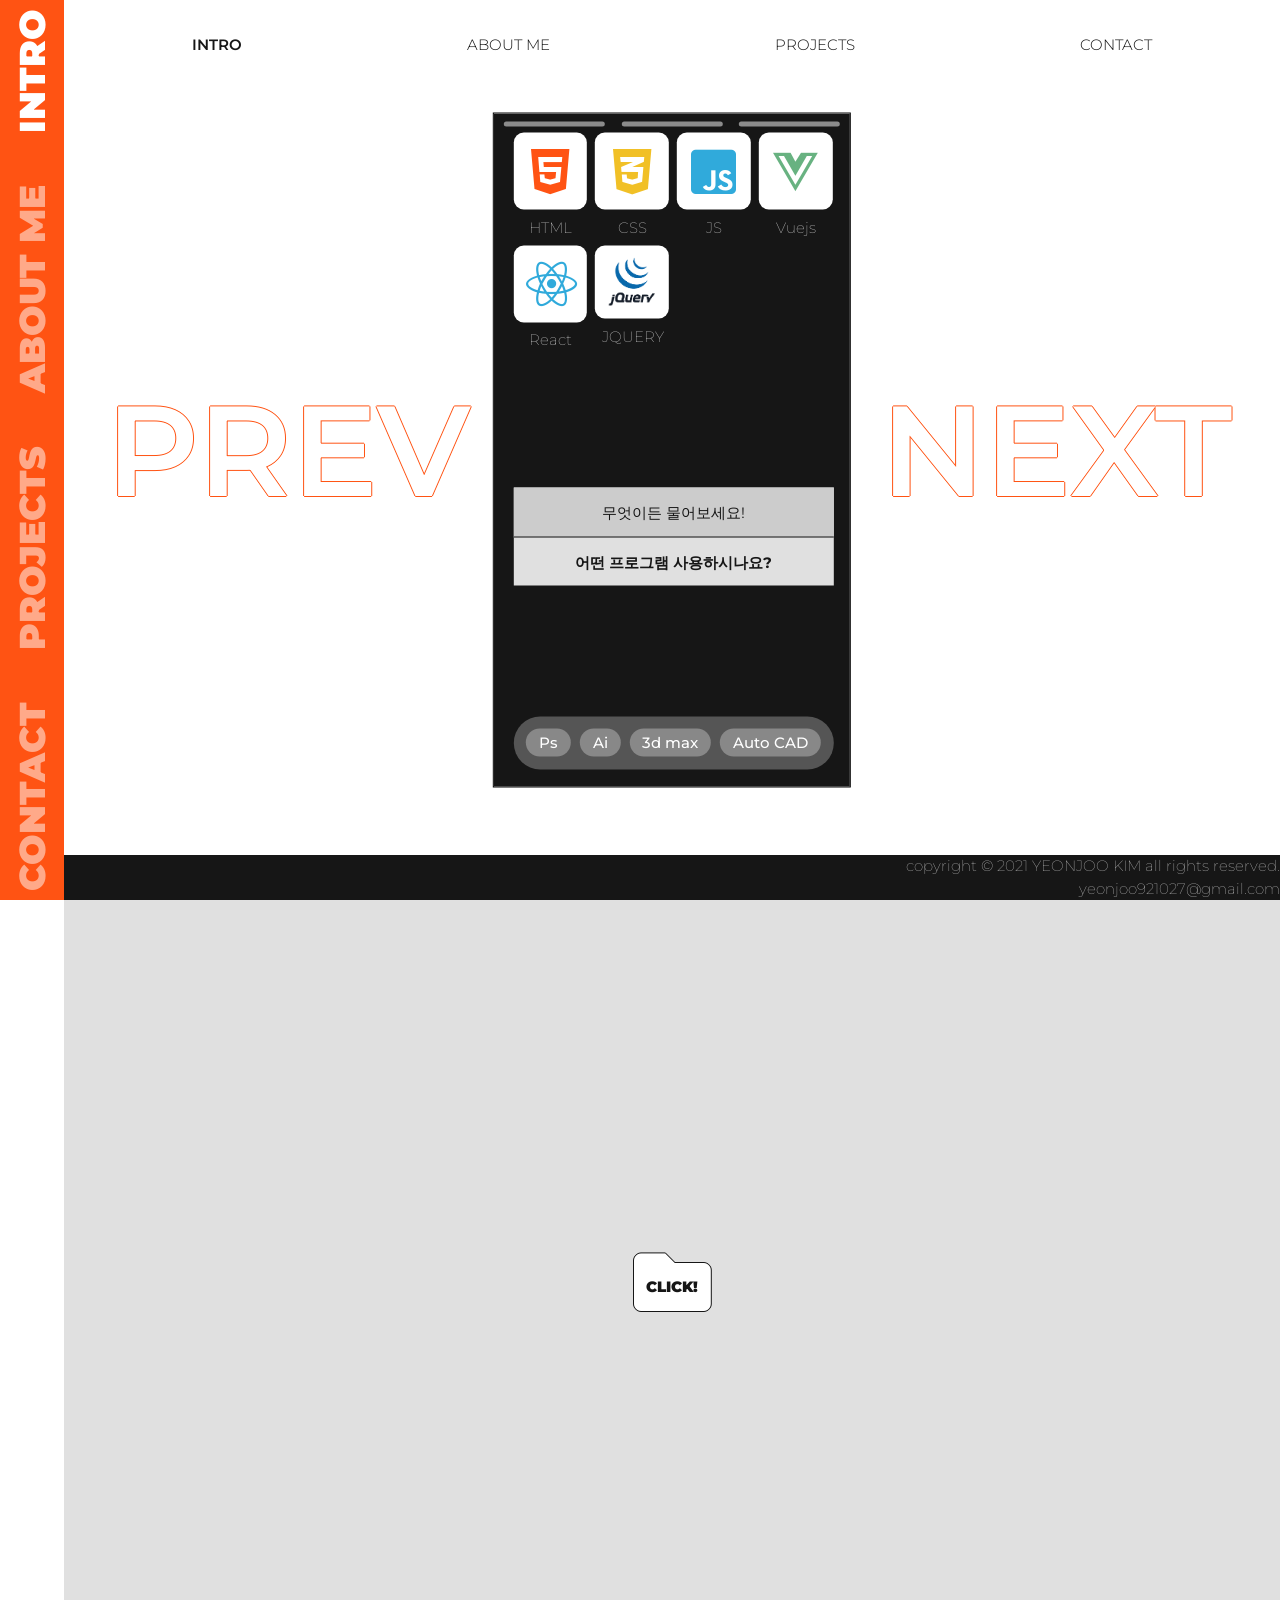
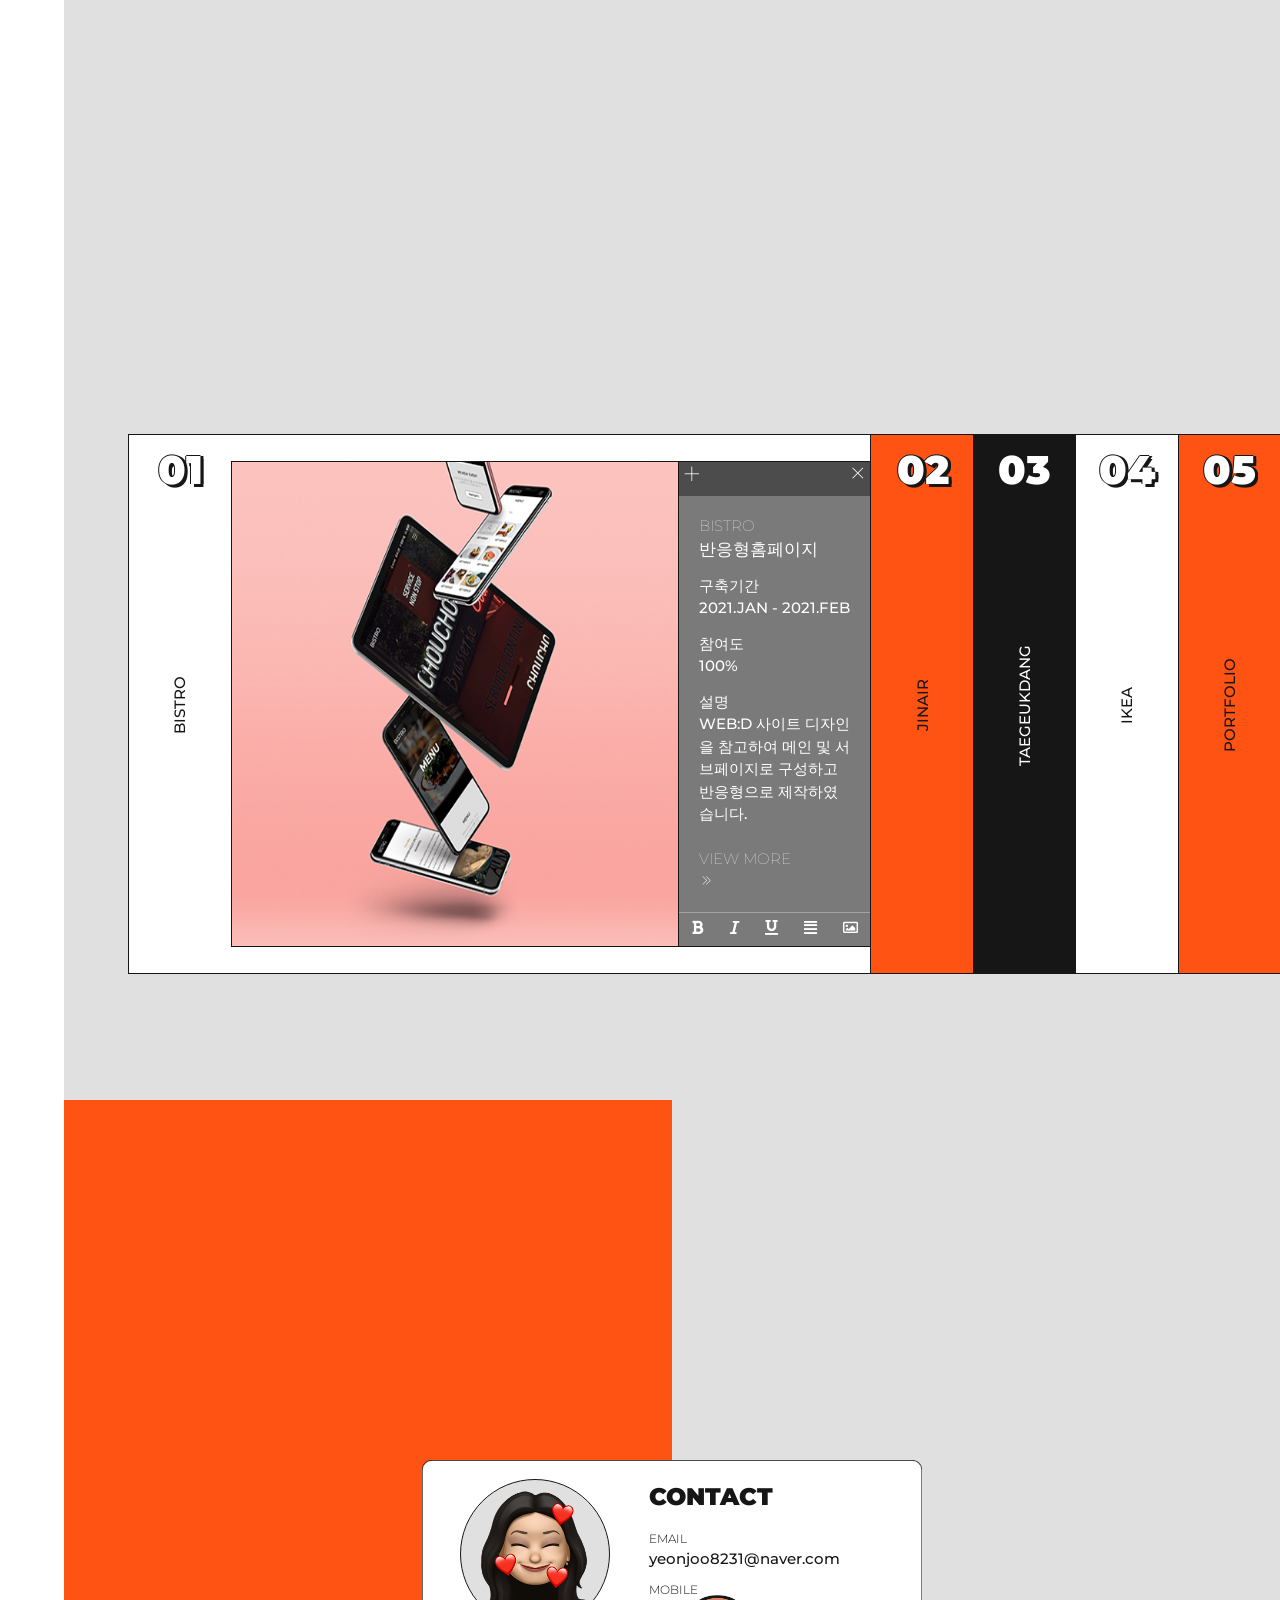
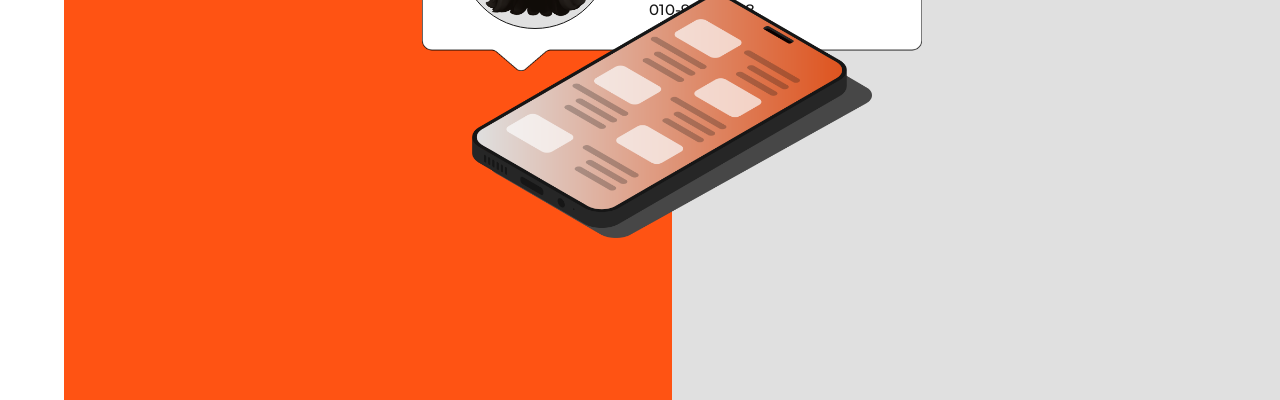
==== commit 61ffff33: "ver.230318" ====
--- a/index.html
+++ b/index.html
@@ -8,17 +8,10 @@
     <link rel="stylesheet" href="https://use.fontawesome.com/releases/v5.7.0/css/all.css">
     <link rel="stylesheet" href="css/linea_icon.css">
     <link rel="stylesheet" href="./css/reset.css">
-    <!-- <link rel="stylesheet" href="./css/slick.css"> -->
-    <!-- <link rel="stylesheet" href="./css/animate.css"> -->
-    <!-- <link rel="stylesheet" href="./css/index.css"> -->
     <link rel="stylesheet" href="./css/common.css">
-    <!-- <link rel="stylesheet" href="./css/rowindex.css"> -->
-    <!-- <script src="./js/jquery-1.12.4.min.js"></script> -->
-    <!-- <script src="./js/slick.min.js"></script> -->
-    <!-- <script src="js/jquery.mousewheel.min.js"></script> -->
 </head>
 <body>
-    <div class="wrap">
+    <div class="wrap pc">
         <div class="skip"><a href="#section">본문 바로가기</a></div>
         <header id="header">
             <div id="sideNav" class="nav">
@@ -64,12 +57,12 @@
                         </div>
                         <div class="slide">
                             <ul class="program">
-                                <li><i class="fab fa-html5"></i><span>HTML</span></li>
-                                <li><i class="fab fa-css3-alt"></i><span>CSS</span></li>
-                                <li><i class="fab fa-js-square"></i><span>JS</span></li>
-                                <li><i class="fab fa-vuejs"></i><span>Vuejs</span></li>
-                                <li><i class="fab fa-react"></i><span>React</span></li>
-                                <li><img src="img/jquery.png" alt="JQUERY"><span>JQUERY</span></li>
+                                <li><p><i class="fab fa-html5"></i></p><span>HTML</span></li>
+                                <li><p><i class="fab fa-css3-alt"></i></p><span>CSS</span></li>
+                                <li><p><i class="fab fa-js-square"></i></p><span>JS</span></li>
+                                <li><p><i class="fab fa-vuejs"></i></p><span>Vuejs</span></li>
+                                <li><p><i class="fab fa-react"></i></p><span>React</span></li>
+                                <li><p><img src="img/jquery.png" alt="JQUERY"></p><span>JQUERY</span></li>
                             </ul>
                             <ul class="ask">
                                 <li>무엇이든 물어보세요!</li>
@@ -91,16 +84,16 @@
                                 </li>
                                 <li class="date"></li>
                                 <li><span>게스트님</span>이 입장하셨습니다.</li>
-                                <li>
+                                <li class="flex">
                                     <i class="fas fa-user-circle"></i>
                                     <p>'김연주'의 TMI는?</p>
                                 </li>
                                 <li>
                                     <ul>
-                                        <li>MBTI는 'ENTJ' 입니다.</li>
-                                        <li>뉴질랜드 워킹홀리데이 1년</li>
-                                        <li>태국 교환학생 약 1년 </li>
-                                        <li>다양한 자격증 보유 중 입니다 :)</li>
+                                        <li><span>MBTI는 'ENTJ' 입니다.</span></li>
+                                        <li><span>뉴질랜드 워킹홀리데이 1년</span></li>
+                                        <li><span>태국 교환학생 약 1년 </span></li>
+                                        <li><span>다양한 자격증 보유 중 입니다 :)</span></li>
                                     </ul>
                                 </li>
                             </ul>
@@ -241,7 +234,7 @@
                                     <ul>
                                         <li>
                                             <i class="far fa-eye"></i>
-                                            <span>2021.JUN - NOW | 홈퍼니싱 브랜드 회사</span>
+                                            <span>2021.JUN - NOW | 홈퍼니싱 브랜드</span>
                                         </li>
                                         <li>
                                             <i class="far fa-eye"></i>
@@ -300,8 +293,10 @@
                             </ul>
                             <ul class="small_category">
                                 <li class="samll_list active">
-                                    <i class="fas fa-folder"></i>
-                                    <h2>자격증</h2>
+                                    <p>
+                                        <i class="fas fa-folder"></i>
+                                        <h2>자격증</h2>
+                                    </p>
                                     <ul class="text">
                                         <li>2021-04-30<span>웹디자인기능사</span></li>
                                         <li>2015-12-18<span>실내건축기사</span></li>
@@ -310,10 +305,12 @@
                                     </ul>
                                 </li>
                                 <li class="samll_list">
-                                    <i class="fas fa-folder"></i>
-                                    <h2>교육과정</h2>
+                                    <p>
+                                        <i class="fas fa-folder"></i>
+                                        <h2>교육과정</h2>
+                                    </p>
                                     <ul class="text">
-                                        <li>2021-05-26<span>UI/UX디자인 웹퍼블리셔&프론트엔트 개발자 양성과정</span></li>
+                                        <li>2021-05-26<span>UI/UX디자인 웹퍼블리셔<br>&프론트엔트 개발자 양성과정</span></li>
                                         <li>2016-02-14<span>환경디자인학 학사</span></li>
                                     </ul>
                                 </li>
@@ -338,22 +335,24 @@
                                         <i class="icon-arrows_remove"></i>
                                     </div>
                                     <div class="procont">
-                                        <div>
-                                            <span>BISTRO</span>
-                                            <h3>반응형홈페이지</h3>
-                                        </div>
-                                        <div>
-                                            <span>구축기간</span>
-                                            <p>2021.JAN - 2021.FEB</p>
-                                        </div>
-                                        <div>
-                                            <span>참여도</span>
-                                            <p>100%</p>
-                                        </div>
-                                        <div>
-                                            <span>설명</span>
-                                            <p class="proex">WEB:D 사이트 디자인을 참고하여 메인 및 서브페이지로 구성하고 반응형으로 제작하였습니다.</p>
-                                        </div>
+                                        <ul>
+                                            <li>
+                                                <span>BISTRO</span>
+                                                <h3>반응형홈페이지</h3>
+                                            </li>
+                                            <li>
+                                                <span>구축기간</span>
+                                                <p>2021.JAN - 2021.FEB</p>
+                                            </li>
+                                            <li>
+                                                <span>참여도</span>
+                                                <p>100%</p>
+                                            </li>
+                                            <li>
+                                                <span>설명</span>
+                                                <p class="proex">WEB:D 사이트 디자인을 참고하여 메인 및 서브페이지로 구성하고 반응형으로 제작하였습니다.</p>
+                                            </li>
+                                        </ul>
                                         <a href="https://yeonjoo8231.github.io/bistro/." target="_blank">VIEW MORE <i class="icon-arrows_right_double-31"></i></a>
                                     </div>
                                     <div class="probtm">
@@ -377,22 +376,24 @@
                                         <i class="icon-arrows_remove"></i>
                                     </div>
                                     <div class="procont">
-                                        <div>
-                                            <span>JINAIR</span>
-                                            <h3>홈페이지 리뉴얼</h3>
-                                        </div>
-                                        <div>
-                                            <span>구축기간</span>
-                                            <p>2021.MAR</p>
-                                        </div>
-                                        <div>
-                                            <span>참여도</span>
-                                            <p>100%</p>
-                                        </div>
-                                        <div>
-                                            <span>설명</span>
-                                            <p class="proex">PC사이즈로 기존 진에어홈페이지보다 레이아웃을 정돈하여 리뉴얼하여 메인페이지를 제작하였습니다.</p>
-                                        </div>
+                                        <ul>
+                                            <li>
+                                                <span>JINAIR</span>
+                                                <h3>홈페이지 리뉴얼</h3>
+                                            </li>
+                                            <li>
+                                                <span>구축기간</span>
+                                                <p>2021.MAR</p>
+                                            </li>
+                                            <li>
+                                                <span>참여도</span>
+                                                <p>100%</p>
+                                            </li>
+                                            <li>
+                                                <span>설명</span>
+                                                <p class="proex">PC사이즈로 기존 진에어홈페이지보다 레이아웃을 정돈하여 리뉴얼하여 메인페이지를 제작하였습니다.</p>
+                                            </li>
+                                        </ul>
                                         <a href="https://yeonjoo8231.github.io/jinair/" target="_blank">VIEW MORE <i class="icon-arrows_right_double-31"></i></a>
                                     </div>
                                     <div class="probtm">
@@ -416,22 +417,24 @@
                                         <i class="icon-arrows_remove"></i>
                                     </div>
                                     <div class="procont">
-                                        <div>
-                                            <span>TAEGEUKDANG</span>
-                                            <h3>홈페이지 리뉴얼</h3>
-                                        </div>
-                                        <div>
-                                            <span>구축기간</span>
-                                            <p>2021.APR</p>
-                                        </div>
-                                        <div>
-                                            <span>참여도</span>
-                                            <p>100%</p>
-                                        </div>
-                                        <div>
-                                            <span>설명</span>
-                                            <p class="proex">PC사이즈로 기존 진에어홈페이지보다 레이아웃을 정돈하여 리뉴얼하여 메인페이지를 제작하였습니다.</p>
-                                        </div>
+                                        <ul>
+                                            <li>
+                                                <span>TAEGEUKDANG</span>
+                                                <h3>홈페이지 리뉴얼</h3>
+                                            </li>
+                                            <li>
+                                                <span>구축기간</span>
+                                                <p>2021.APR</p>
+                                            </li>
+                                            <li>
+                                                <span>참여도</span>
+                                                <p>100%</p>
+                                            </li>
+                                            <li>
+                                                <span>설명</span>
+                                                <p class="proex">PC사이즈로 기존 진에어홈페이지보다 레이아웃을 정돈하여 리뉴얼하여 메인페이지를 제작하였습니다.</p>
+                                            </li>
+                                        </ul>
                                         <a href="https://yeonjoo8231.github.io/taegeuk/" target="_blank">VIEW MORE <i class="icon-arrows_right_double-31"></i></a>
                                     </div>
                                     <div class="probtm">
@@ -492,22 +495,24 @@
                                         <i class="icon-arrows_remove"></i>
                                     </div>
                                     <div class="procont">
-                                        <div>
-                                            <span>IKEA</span>
-                                            <h3>리액트 구현</h3>
-                                        </div>
-                                        <div>
-                                            <span>구축기간</span>
-                                            <p>2021.MAY</p>
-                                        </div>
-                                        <div>
-                                            <span>참여도</span>
-                                            <p>100%</p>
-                                        </div>
-                                        <div>
-                                            <span>설명</span>
-                                            <p class="proex">PC사이즈로 페이지를 리액트로 제작하였습니다.</p>
-                                        </div>
+                                        <ul>
+                                            <li>
+                                                <span>IKEA</span>
+                                                <h3>리액트 구현</h3>
+                                            </li>
+                                            <li>
+                                                <span>구축기간</span>
+                                                <p>2021.MAY</p>
+                                            </li>
+                                            <li>
+                                                <span>참여도</span>
+                                                <p>100%</p>
+                                            </li>
+                                            <li>
+                                                <span>설명</span>
+                                                <p class="proex">PC사이즈로 페이지를 리액트로 제작하였습니다.</p>
+                                            </li>
+                                        </ul>
                                         <a href="https://yeonjoo8231.github.io/react-ikea/" target="_blank">VIEW MORE <i class="icon-arrows_right_double-31"></i></a>
                                     </div>
                                     <div class="probtm">
@@ -531,22 +536,24 @@
                                         <i class="icon-arrows_remove"></i>
                                     </div>
                                     <div class="procont">
-                                        <div>
-                                            <span>PORTFOLIO</span>
-                                            <h3>포트폴리오 페이지</h3>
-                                        </div>
-                                        <div>
-                                            <span>구축기간</span>
-                                            <p>2021.JAN - 2021.FEB</p>
-                                        </div>
-                                        <div>
-                                            <span>참여도</span>
-                                            <p>100%</p>
-                                        </div>
-                                        <div>
-                                            <span>설명</span>
-                                            <p class="proex">포트폴리오 사이트로 원페이지로 구성하여 제작하였습니다.</p>
-                                        </div>
+                                        <ul>
+                                            <li>
+                                                <span>PORTFOLIO</span>
+                                                <h3>포트폴리오 페이지</h3>
+                                            </li>
+                                            <li>
+                                                <span>구축기간</span>
+                                                <p>2021.JAN - 2021.FEB</p>
+                                            </li>
+                                            <li>
+                                                <span>참여도</span>
+                                                <p>100%</p>
+                                            </li>
+                                            <li>
+                                                <span>설명</span>
+                                                <p class="proex">포트폴리오 사이트로 원페이지로 구성하여 제작하였습니다.</p>
+                                            </li>
+                                        </ul>
                                         <a href="https://yeonjoo8231.github.io/portfolio/" target="_blank">VIEW MORE <i class="icon-arrows_right_double-31"></i></a>
                                     </div>
                                     <div class="probtm">
@@ -586,6 +593,9 @@
             </div>
         </footer>
     </div>
+    <div class="mo">
+        <p><span>반응형</span>은 준비 중입니다 :-)</p>
+    </div>
     <!-- <script src="./js/index.js"></script> -->
     <script src="./js/common.js"></script>
 </body>
--- a/css/common.css
+++ b/css/common.css
@@ -0,0 +1,979 @@
+@charset "UTF-8";
+@import url("https://fonts.googleapis.com/css2?family=Montserrat:wght@100;300;500;700;900&family=Noto+Sans+KR:wght@100;300;400;500;700;900&display=swap");
+@-webkit-keyframes slideNavbar {
+  from {
+    width: 0;
+  }
+  to {
+    width: 100%;
+  }
+}
+@keyframes slideNavbar {
+  from {
+    width: 0;
+  }
+  to {
+    width: 100%;
+  }
+}
+@-webkit-keyframes circle {
+  0% {
+    transform: rotate(0deg);
+  }
+  100% {
+    transform: rotate(3600deg);
+  }
+}
+@keyframes circle {
+  0% {
+    transform: rotate(0deg);
+  }
+  100% {
+    transform: rotate(3600deg);
+  }
+}
+body {
+  font-family: "Montserrat", sans-serif;
+  font-size: 15px;
+  color: #161616;
+  font-weight: 100;
+  line-height: 1.5;
+}
+
+#header .nav li {
+  cursor: pointer;
+}
+#header .nav li.on {
+  font-weight: 600;
+}
+#header .nav span {
+  cursor: pointer;
+}
+#header .nav span.on {
+  color: rgb(255, 255, 255);
+}
+#header #sideNav {
+  position: fixed;
+  top: 0;
+  left: 0;
+  right: auto;
+  bottom: auto;
+  display: flex;
+  justify-content: space-between;
+  align-items: center;
+  width: 100vh;
+  height: 5vw;
+  font-size: 4vh;
+  font-weight: 900;
+  color: rgba(255, 255, 255, 0.5);
+  transform-origin: top left;
+  transform: rotate(90deg) translate(0, -100%);
+  padding: 0 1vh;
+  background: #ff5313;
+}
+#header #sideNav span {
+  transform: rotate(180deg);
+}
+#header #mainNav .nav {
+  position: fixed;
+  top: 0;
+  left: auto;
+  right: 0;
+  bottom: auto;
+  display: flex;
+  justify-content: space-between;
+  align-items: center;
+  width: 95vw;
+  height: 10vh;
+  padding: 0 10vw;
+  font-weight: 300;
+  z-index: 1;
+}
+
+#footer {
+  background: #161616;
+  color: #e0e0e0;
+  width: 95vw;
+  position: fixed;
+  top: auto;
+  left: auto;
+  right: 0;
+  bottom: 0;
+  z-index: 5;
+  text-align: right;
+}
+
+.article {
+  width: 95vw;
+  height: 100vh;
+  margin-left: 5vw;
+  position: relative;
+}
+
+.intro .arrow {
+  position: absolute;
+  top: 50%;
+  left: 50%;
+  right: auto;
+  bottom: auto;
+  font-size: 10vw;
+  font-weight: 600;
+  transform: translate(-50%, -50%);
+  text-shadow: -1px 0 #ff5313, 0 1px #ff5313, 1px 0 #ff5313, 0 -1px #ff5313;
+  color: #fff;
+  cursor: pointer;
+}
+.intro .arrow.arrow_prev {
+  margin-left: -30vw;
+}
+.intro .arrow.arrow_next {
+  margin-left: 30vw;
+}
+.intro .slide_outer {
+  border: 1px solid #000;
+  position: absolute;
+  top: 50%;
+  left: 50%;
+  right: auto;
+  bottom: auto;
+  transform: translate(-50%, -50%);
+  width: 28vw;
+  height: 75vh;
+  overflow: hidden;
+}
+.intro .slide_outer .slide_nav {
+  width: 100%;
+  display: flex;
+  justify-content: space-between;
+  align-items: center;
+  position: absolute;
+  top: 0;
+  left: 0;
+  right: auto;
+  bottom: auto;
+  padding: 8px 10px;
+  z-index: 2;
+}
+.intro .slide_outer .slide_nav li {
+  width: 30%;
+  height: 5px;
+  background: rgba(255, 255, 255, 0.5);
+  border-radius: 30px;
+}
+.intro .slide_outer .slide_nav li span {
+  width: 0;
+  height: 100%;
+  display: block;
+  background: rgb(255, 255, 255);
+  border-radius: 30px;
+}
+.intro .slide_outer .slide_nav li.active span {
+  -webkit-animation: slideNavbar linear 3s;
+          animation: slideNavbar linear 3s;
+}
+.intro .slide_outer .slide_group {
+  display: flex;
+  position: absolute;
+  top: 0;
+  left: 0;
+  right: auto;
+  bottom: auto;
+}
+.intro .slide_outer .slide_group .slide {
+  width: 28vw;
+  height: 75vh;
+  position: relative;
+  padding: 1.5vw;
+}
+.intro .slide_outer .slide_group .slide:nth-child(1) {
+  text-align: center;
+  background: #ff5313;
+  display: flex;
+  flex-direction: column;
+  justify-content: center;
+}
+.intro .slide_outer .slide_group .slide:nth-child(1) p {
+  font-size: 3.5vw;
+  font-weight: 900;
+}
+.intro .slide_outer .slide_group .slide:nth-child(1) .contents {
+  background: #fff;
+  padding: 2vw;
+}
+.intro .slide_outer .slide_group .slide:nth-child(1) .contents .img {
+  position: relative;
+  left: 50%;
+  transform: translateX(-50%);
+  width: 12vw;
+  height: 12vw;
+}
+.intro .slide_outer .slide_group .slide:nth-child(1) .contents .img::before {
+  content: "";
+  position: absolute;
+  top: 0;
+  left: 0;
+  right: auto;
+  bottom: auto;
+  width: 100%;
+  height: 100%;
+  box-sizing: border-box;
+  border-radius: 50%;
+  border: 5px solid #e0e0e0;
+  background: linear-gradient(-45deg, #ff0084 0%, #fcd200 100%);
+  -webkit-animation: circle 12s linear infinite;
+          animation: circle 12s linear infinite;
+}
+.intro .slide_outer .slide_group .slide:nth-child(1) .contents .img img {
+  position: relative;
+  z-index: 2;
+}
+.intro .slide_outer .slide_group .slide:nth-child(1) .contents .txt li:nth-child(1) {
+  font-size: 1.5vw;
+  font-weight: 600;
+}
+.intro .slide_outer .slide_group .slide:nth-child(1) .contents .txt li:nth-child(4) button {
+  font-size: 1.2vw;
+  font-weight: 900;
+  cursor: pointer;
+  background: none;
+  padding: 12px 80px;
+  margin-top: 10px;
+  border: 1px solid #ff5313;
+  color: #ff5313;
+}
+.intro .slide_outer .slide_group .slide:nth-child(2) {
+  background: #161616;
+  color: #fff;
+  display: flex;
+  flex-direction: column;
+  justify-content: space-between;
+}
+.intro .slide_outer .slide_group .slide:nth-child(2) .program {
+  display: flex;
+  flex-wrap: wrap;
+}
+.intro .slide_outer .slide_group .slide:nth-child(2) .program li {
+  width: 23%;
+  margin-right: 2.6%;
+  flex-direction: column;
+  display: flex;
+  text-align: center;
+}
+.intro .slide_outer .slide_group .slide:nth-child(2) .program li p {
+  padding: 1vw;
+  background: #fff;
+  border-radius: 10px;
+}
+.intro .slide_outer .slide_group .slide:nth-child(2) .program li i, .intro .slide_outer .slide_group .slide:nth-child(2) .program li img {
+  font-size: 4vw;
+  color: #30aadb;
+}
+.intro .slide_outer .slide_group .slide:nth-child(2) .program li img {
+  width: 100%;
+  height: auto;
+  -o-object-fit: contain;
+     object-fit: contain;
+}
+.intro .slide_outer .slide_group .slide:nth-child(2) .program li span {
+  padding: 0.5vw;
+}
+.intro .slide_outer .slide_group .slide:nth-child(2) .program li:nth-child(1) i {
+  color: #ff5313;
+}
+.intro .slide_outer .slide_group .slide:nth-child(2) .program li:nth-child(2) i {
+  color: #f1c026;
+}
+.intro .slide_outer .slide_group .slide:nth-child(2) .program li:nth-child(4n) {
+  margin-right: 0;
+}
+.intro .slide_outer .slide_group .slide:nth-child(2) .program li:nth-child(4n) i {
+  color: #68b281;
+}
+.intro .slide_outer .slide_group .slide:nth-child(2) .ask {
+  background: #e0e0e0;
+  color: #161616;
+  font-size: 1.2vw;
+  font-weight: 700;
+  text-align: center;
+}
+.intro .slide_outer .slide_group .slide:nth-child(2) .ask li {
+  padding: 1vw 0;
+}
+.intro .slide_outer .slide_group .slide:nth-child(2) .ask li:nth-child(1) {
+  border-bottom: 1px solid #161616;
+  background: #ccc;
+  font-weight: 400;
+}
+.intro .slide_outer .slide_group .slide:nth-child(2) .design {
+  background: #555;
+  padding: 1vw;
+  display: flex;
+  justify-content: space-between;
+  align-items: center;
+  border-radius: 30px;
+}
+.intro .slide_outer .slide_group .slide:nth-child(2) .design li {
+  background: rgba(255, 255, 255, 0.3);
+  padding: 0.2vw 1vw;
+  border-radius: 50px;
+  font-weight: 500;
+}
+.intro .slide_outer .slide_group .slide:nth-child(3) {
+  background: #e0e0e0;
+  font-family: "Noto Sans KR", sans-serif;
+  font-weight: 400;
+  text-align: center;
+  display: flex;
+  flex-direction: column;
+  justify-content: space-between;
+}
+.intro .slide_outer .slide_group .slide:nth-child(3) .contents li.title {
+  display: flex;
+  justify-content: space-between;
+  font-size: 1.2vw;
+  font-weight: 500;
+}
+.intro .slide_outer .slide_group .slide:nth-child(3) .contents li:nth-child(3) {
+  padding: 0.5vw;
+  background: #bbb;
+}
+.intro .slide_outer .slide_group .slide:nth-child(3) .contents li:nth-child(3) span {
+  font-weight: 700;
+}
+.intro .slide_outer .slide_group .slide:nth-child(3) .contents li:nth-child(4).flex {
+  display: flex;
+  align-items: center;
+  padding: 1vw 0;
+}
+.intro .slide_outer .slide_group .slide:nth-child(3) .contents li:nth-child(4) i {
+  font-size: 2vw;
+  color: #30aadb;
+}
+.intro .slide_outer .slide_group .slide:nth-child(3) .contents li:nth-child(4) p {
+  background: #fff;
+  border-radius: 10px;
+  margin-left: 0.5vw;
+  padding: 0.3vw 1vw;
+}
+.intro .slide_outer .slide_group .slide:nth-child(3) .contents li:nth-child(5) ul li {
+  text-align: right !important;
+  color: #fff;
+  background: none;
+  padding: 0.3vw 1vw;
+  margin: 0.3vw 0;
+}
+.intro .slide_outer .slide_group .slide:nth-child(3) .contents li:nth-child(5) ul li span {
+  background: #ff5313;
+  border-radius: 10px;
+  padding: 0.3vw 1vw;
+}
+.intro .slide_outer .slide_group .slide:nth-child(3) div p {
+  display: flex;
+  justify-content: space-between;
+  background: rgba(255, 255, 255, 0.3);
+  padding: 0.5vw;
+}
+.intro .slide_outer .slide_group .slide:nth-child(3) div p i {
+  font-size: 2vw;
+  color: #fff;
+}
+.intro .slide_outer .slide_group .slide:nth-child(3) div p span {
+  display: block;
+  border: 2px solid #fff;
+  width: 90%;
+}
+
+.aboutme {
+  background: #e0e0e0;
+}
+.aboutme .outer {
+  position: absolute;
+  top: 53%;
+  left: 50%;
+  right: auto;
+  bottom: auto;
+  transform: translate(-50%, -50%);
+  width: 70vw;
+  height: 70vh;
+}
+.aboutme .outer .folder {
+  position: absolute;
+  top: 35%;
+  left: 50%;
+  right: auto;
+  bottom: auto;
+  transform: translateX(-50%);
+  background: none;
+  cursor: pointer;
+  outline: none;
+}
+.aboutme .outer .folder i {
+  font-size: 6vw;
+  position: absolute;
+  top: 50%;
+  left: 50%;
+  right: auto;
+  bottom: auto;
+  transform: translate(-50%, -50%);
+  color: #fff;
+  text-shadow: -1px 0 #161616, 0 1px #161616, 1px 0 #161616, 0 -1px #161616;
+}
+.aboutme .outer .folder span {
+  color: #161616;
+  font-weight: 900;
+  font-size: 1.2vw;
+  position: absolute;
+  top: 50%;
+  left: 50%;
+  right: auto;
+  bottom: auto;
+  transform: translate(-50%, -30%);
+  z-index: 99;
+  font-family: "Montserrat", sans-serif;
+}
+.aboutme .outer .folder.on i {
+  color: #ff5313;
+}
+.aboutme .outer .folder.on span {
+  display: none;
+}
+.aboutme .outer .browser {
+  position: absolute;
+  border: 1px solid #161616;
+  opacity: 0;
+  transition: all 0.5s;
+  display: flex;
+  flex-direction: column;
+}
+.aboutme .outer .browser .topdot {
+  font-size: 13px;
+  height: 2em;
+  padding: 3px 8px;
+  border-bottom: 1px solid #161616;
+}
+.aboutme .outer .browser .topdot i {
+  padding-right: 5px;
+}
+.aboutme .outer .browser .contents {
+  height: calc(100% - 1.7em);
+}
+.aboutme .outer .info {
+  border: 1px solid transparent;
+  top: 0;
+  left: 0;
+  width: 55.5%;
+  height: 26%;
+  background: #ff5313;
+  padding: 1vw;
+  color: #fff;
+  font-family: "Noto Sans KR", sans-serif;
+}
+.aboutme .outer .info i {
+  padding-right: 1vw;
+}
+.aboutme .outer .info h2 {
+  font-size: 1.2em;
+  height: 35%;
+  padding: 5px 10px;
+  border: 1px solid #fff;
+  font-weight: 100;
+  display: flex;
+  align-items: center;
+}
+.aboutme .outer .info h2 span {
+  font-weight: 600;
+}
+.aboutme .outer .info .text {
+  background: rgba(255, 255, 255, 0.3);
+  padding: 0.8vw;
+  height: 65%;
+  display: flex;
+  justify-content: space-around;
+  align-items: flex-start;
+  flex-direction: column;
+}
+.aboutme .outer .skills {
+  bottom: 0;
+  left: 0;
+  width: 42%;
+  height: 70%;
+  background: #fff;
+}
+.aboutme .outer .skills .contents {
+  padding: 1vw;
+  display: flex;
+  flex-direction: column;
+  justify-content: space-between;
+}
+.aboutme .outer .skills .contents h2 {
+  font-size: 1.3vw;
+  font-weight: 100;
+  font-family: "Noto Sans KR", sans-serif;
+  padding-bottom: 0.5vw;
+}
+.aboutme .outer .skills .contents h2 span {
+  font-weight: 600;
+}
+.aboutme .outer .skills .design ul {
+  display: flex;
+  justify-content: space-around;
+}
+.aboutme .outer .skills .design ul li .logo {
+  font-size: 1.3vw;
+  font-weight: 900;
+  width: 40px;
+  height: 40px;
+  border: 4px solid #161616;
+  text-align: center;
+}
+.aboutme .outer .skills .design ul li span {
+  font-size: 10px;
+  font-weight: 700;
+}
+.aboutme .outer .skills .design ul li p {
+  font-size: 12px;
+  font-weight: 300;
+}
+.aboutme .outer .skills .proskills ul {
+  padding-left: 1vw;
+}
+.aboutme .outer .skills .proskills ul li {
+  display: flex;
+  padding: 0.2vw 0;
+}
+.aboutme .outer .skills .proskills ul li p {
+  font-size: 12px;
+  font-weight: 900;
+  padding-right: 0.5vw;
+  width: 30%;
+}
+.aboutme .outer .skills .proskills ul li .score {
+  border: 1px solid #161616;
+  width: 65%;
+}
+.aboutme .outer .skills .proskills ul li .score .myscore {
+  background: #ff5313;
+  width: 0%;
+  height: 100%;
+  text-align: right;
+  color: #fff;
+  padding-right: 5px;
+  font-weight: 500;
+  opacity: 0;
+}
+.aboutme .outer .exper {
+  top: 0;
+  right: 0;
+  width: 42%;
+  height: 42%;
+  background: #fff;
+}
+.aboutme .outer .exper .contents {
+  display: flex;
+  background: #4c4c4c;
+}
+.aboutme .outer .exper .contents .icons {
+  width: 15%;
+  display: flex;
+  justify-content: space-around;
+  align-items: center;
+  display: flex;
+  flex-direction: column;
+  padding: 0.5vw;
+  border-right: 1px solid #161616;
+}
+.aboutme .outer .exper .contents .icons i {
+  font-size: 1.8vw;
+  color: #e0e0e0;
+}
+.aboutme .outer .exper .contents .exlayer {
+  width: 85%;
+  color: #fff;
+}
+.aboutme .outer .exper .contents .exlayer h2 {
+  display: inline-block;
+  font-size: 1.3em;
+  font-weight: 600;
+  background: #7a7a7a;
+  padding: 0 0.5vw;
+}
+.aboutme .outer .exper .contents .exlayer .list {
+  background: #7a7a7a;
+  height: calc(100% - 2em);
+  padding: 0.5vw;
+}
+.aboutme .outer .exper .contents .exlayer .list ul {
+  border: 1px solid #fff;
+  height: 100%;
+  display: flex;
+  flex-direction: column;
+  position: relative;
+}
+.aboutme .outer .exper .contents .exlayer .list ul::after {
+  content: "";
+  position: absolute;
+  background: #fff;
+  height: 100%;
+  top: 0;
+  left: 1.5vw;
+  width: 1px;
+}
+.aboutme .outer .exper .contents .exlayer .list ul li {
+  border-bottom: 1px solid #fff;
+  height: 20%;
+  display: flex;
+  align-items: center;
+}
+.aboutme .outer .exper .contents .exlayer .list ul li:last-child {
+  border-bottom: 1px solid transparent;
+}
+.aboutme .outer .exper .contents .exlayer .list ul li i {
+  padding-left: 0.1vw;
+}
+.aboutme .outer .exper .contents .exlayer .list ul li span {
+  padding-left: 0.5vw;
+}
+.aboutme .outer .edu {
+  bottom: 0;
+  right: 0;
+  width: 55.5%;
+  height: 54%;
+  background: #fff;
+}
+.aboutme .outer .edu .content {
+  display: flex;
+  height: calc(100% - 1.7em);
+}
+.aboutme .outer .edu .content .category {
+  border-right: 1px solid #161616;
+  width: 25%;
+}
+.aboutme .outer .edu .content .category li {
+  display: flex;
+  justify-content: space-between;
+  align-items: center;
+  padding: 0.2vw;
+  font-weight: 500;
+}
+.aboutme .outer .edu .content .category li i:nth-child(1) {
+  color: #30aadb;
+}
+.aboutme .outer .edu .content .category li.on {
+  background: #bbb;
+}
+.aboutme .outer .edu .content .middle_category li {
+  cursor: pointer;
+}
+.aboutme .outer .edu .content .small_category {
+  width: 50%;
+  height: 100%;
+}
+.aboutme .outer .edu .content .small_category li {
+  text-align: center;
+}
+.aboutme .outer .edu .content .small_category li i {
+  font-size: 5vw;
+  color: #30aadb;
+}
+.aboutme .outer .edu .content .small_category li.samll_list {
+  display: none;
+  padding: 1.7vw 0.5vw;
+}
+.aboutme .outer .edu .content .small_category li.active {
+  height: 100%;
+  display: flex;
+  flex-direction: column;
+  justify-content: space-between;
+}
+.aboutme .outer .edu .content .small_category li .text li span {
+  font-weight: 500;
+  padding-left: 0.5vw;
+}
+
+.projects {
+  background: #e0e0e0;
+}
+.projects .outer {
+  position: absolute;
+  top: 50%;
+  left: auto;
+  right: 0;
+  bottom: auto;
+  width: 90vw;
+  height: 60vh;
+  overflow: hidden;
+  transform: translateY(-40%);
+  display: flex;
+}
+.projects .outer .content {
+  border-width: 1px 0 1px 1px;
+  border-color: #161616;
+  border-style: solid;
+  width: 8vw;
+  transition: all 0.5s;
+  overflow: hidden;
+  position: relative;
+  background: #fff;
+}
+.projects .outer .content:nth-child(2), .projects .outer .content:nth-child(5) {
+  background: #ff5313;
+}
+.projects .outer .content:nth-child(3) {
+  background: #161616;
+}
+.projects .outer .content:nth-child(3) .inner .title {
+  color: #fff;
+}
+.projects .outer .content .inner {
+  width: 68vw;
+  height: 100%;
+  display: flex;
+}
+.projects .outer .content .inner .title {
+  width: 8vw;
+  height: 60vh;
+  cursor: pointer;
+  position: relative;
+}
+.projects .outer .content .inner .title h2 {
+  position: absolute;
+  top: 1%;
+  left: 50%;
+  right: auto;
+  bottom: auto;
+  transform: translateX(-50%);
+  font-size: 40px;
+  font-weight: 900;
+  color: #fff;
+  text-shadow: -1px 0 #161616, 3px 3px #161616, 3px 0 #161616, 0 -1px #161616;
+}
+.projects .outer .content .inner .title .rocation {
+  position: absolute;
+  top: 50%;
+  left: 50%;
+  right: auto;
+  bottom: auto;
+  transform: translate(-50%, -50%) rotate(-90deg);
+  font-weight: 500;
+}
+.projects .outer .content .inner .imgbox {
+  width: 50vw;
+  display: flex;
+  padding: 2vw 0;
+}
+.projects .outer .content .inner .imgbox a {
+  width: 70%;
+  border: 1px solid #161616;
+}
+.projects .outer .content .inner .imgbox a img {
+  height: 100%;
+  width: auto;
+}
+.projects .outer .content .inner .imgbox .text {
+  width: 30%;
+  height: 100%;
+  border-top: 1px solid #161616;
+  border-bottom: 1px solid #161616;
+  background: #7a7a7a;
+  color: #fff;
+  display: flex;
+  justify-content: space-between;
+  flex-direction: column;
+}
+.projects .outer .content .inner .imgbox .text .protop {
+  background: #4c4c4c;
+  display: flex;
+  justify-content: space-between;
+  height: 7%;
+}
+.projects .outer .content .inner .imgbox .text .protop i {
+  font-size: 2vw;
+}
+.projects .outer .content .inner .imgbox .text .procont {
+  padding: 1.5vw;
+  height: 86%;
+  display: flex;
+  flex-direction: column;
+  justify-content: space-between;
+}
+.projects .outer .content .inner .imgbox .text .procont ul li {
+  padding-bottom: 1vw;
+}
+.projects .outer .content .inner .imgbox .text .procont ul li h3 {
+  font-size: 1.3vw;
+}
+.projects .outer .content .inner .imgbox .text .procont ul li p {
+  font-weight: 500;
+}
+.projects .outer .content .inner .imgbox .text .procont a {
+  border: none;
+}
+.projects .outer .content .inner .imgbox .text .probtm {
+  height: 7%;
+  display: flex;
+  justify-content: space-around;
+  padding: 0.5vw 0;
+  border-top: 1px solid rgba(255, 255, 255, 0.3);
+}
+.projects .outer .content.on {
+  width: 58vw;
+}
+
+.contact {
+  background: linear-gradient(90deg, #ff5313 50%, #e0e0e0 50%);
+}
+.contact .box .contxt {
+  position: absolute;
+  top: 40%;
+  left: 50%;
+  right: auto;
+  bottom: auto;
+  transform: translateX(-50%);
+  background: url(../img/comment_대지\ 1.png) no-repeat center;
+  background-size: cover;
+  width: 500px;
+  height: 211px;
+  padding: 1.5vw 3vw;
+  display: flex;
+  opacity: 1;
+  transition: all 1s 0.6s;
+}
+.contact .box .contxt div:nth-child(1) {
+  width: 150px;
+  height: 150px;
+  border-radius: 50%;
+  background: #e0e0e0;
+  border: 1px solid #161616;
+}
+.contact .box .contxt div:nth-child(2) {
+  width: 150px;
+  margin-left: 3vw;
+  font-size: 12px;
+  font-weight: 300;
+}
+.contact .box .contxt div:nth-child(2) h2 {
+  font-size: 24px;
+  font-weight: 900;
+  padding-bottom: 15px;
+}
+.contact .box .contxt div:nth-child(2) P {
+  font-size: 15px;
+  font-weight: 500;
+  padding-bottom: 10px;
+}
+.contact .box.on .contxt {
+  top: 20%;
+  opacity: 1;
+}
+.contact .box .bg {
+  position: absolute;
+  top: 55%;
+  left: 50%;
+  right: auto;
+  bottom: auto;
+  transform: translateX(-50%);
+  width: 400px;
+}
+.contact .box .bg img {
+  position: absolute;
+  top: 0;
+  left: 0;
+  right: auto;
+  bottom: auto;
+}
+.contact.on .box .contxt {
+  top: 25%;
+  opacity: 1;
+}
+.contact.on .bg img:nth-child(2) {
+  -webkit-animation: mobile both 0.7s;
+          animation: mobile both 0.7s;
+}
+
+@-webkit-keyframes mobile {
+  from, 11.1%, to {
+    transform: translate3d(0, 0, 0);
+  }
+  22.2% {
+    transform: skewX(-0.5deg) skewY(-0.5deg);
+  }
+  33.3% {
+    transform: skewX(0.1deg) skewY(0.1deg);
+  }
+  44.4% {
+    transform: skewX(-0.5deg) skewY(-0.5deg);
+  }
+  55.5% {
+    transform: skewX(0.3deg) skewY(0.3deg);
+  }
+  66.6% {
+    transform: skewX(-0.4deg) skewY(-0.4deg);
+  }
+  77.7% {
+    transform: skewX(0.3deg) skewY(0.3deg);
+  }
+  88.8% {
+    transform: skewX(-0.1deg) skewY(-0.1deg);
+  }
+}
+
+@keyframes mobile {
+  from, 11.1%, to {
+    transform: translate3d(0, 0, 0);
+  }
+  22.2% {
+    transform: skewX(-0.5deg) skewY(-0.5deg);
+  }
+  33.3% {
+    transform: skewX(0.1deg) skewY(0.1deg);
+  }
+  44.4% {
+    transform: skewX(-0.5deg) skewY(-0.5deg);
+  }
+  55.5% {
+    transform: skewX(0.3deg) skewY(0.3deg);
+  }
+  66.6% {
+    transform: skewX(-0.4deg) skewY(-0.4deg);
+  }
+  77.7% {
+    transform: skewX(0.3deg) skewY(0.3deg);
+  }
+  88.8% {
+    transform: skewX(-0.1deg) skewY(-0.1deg);
+  }
+}
+.pc {
+  display: block;
+}
+
+.mo {
+  display: none;
+}
+
+@media screen and (max-width: 768px) {
+  .pc {
+    display: none;
+  }
+  .mo {
+    display: block;
+    background: #161616;
+    position: relative;
+    width: 100vw;
+    height: 100vh;
+  }
+  .mo p {
+    position: absolute;
+    top: 50%;
+    left: 50%;
+    right: auto;
+    bottom: auto;
+    transform: translate(-50%, -50%);
+    font-weight: 300;
+    font-size: 3.5vw;
+    color: #e0e0e0;
+  }
+  .mo p span {
+    font-weight: 900;
+  }
+}/*# sourceMappingURL=common.css.map */
